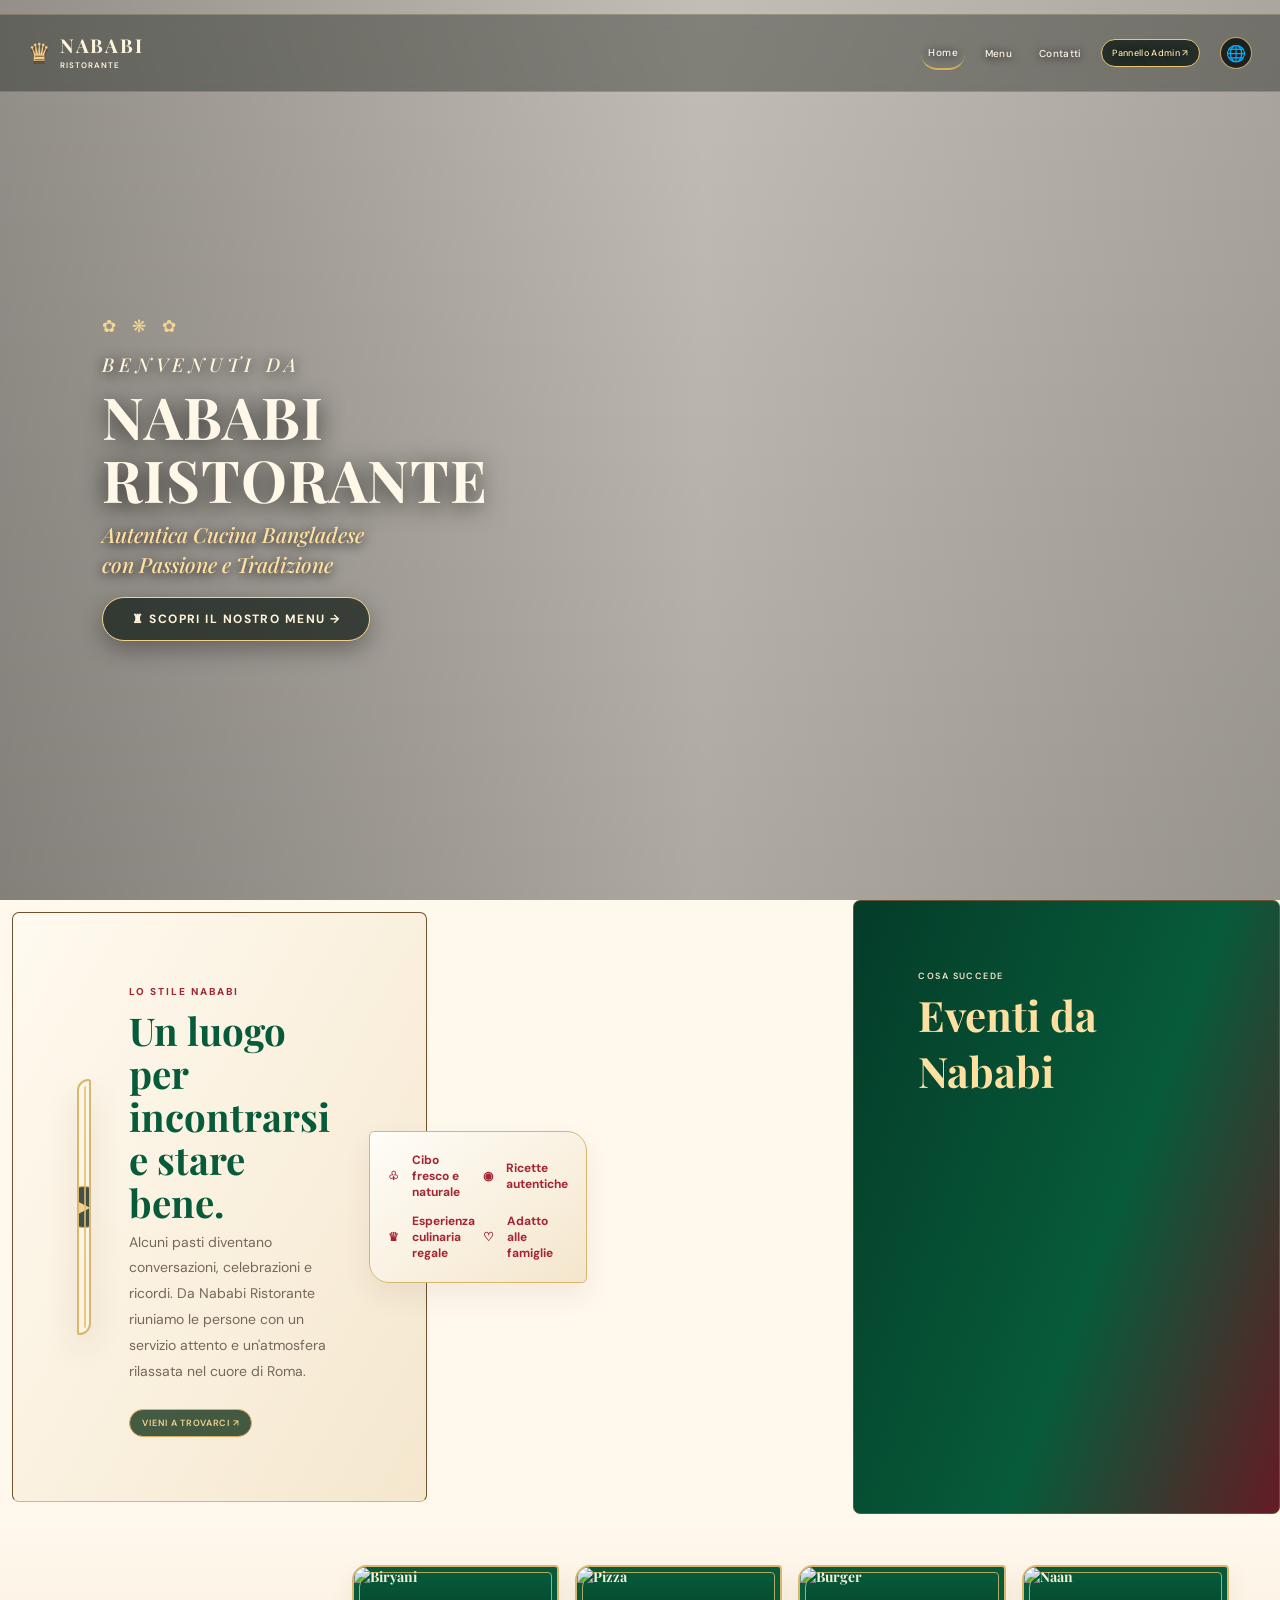
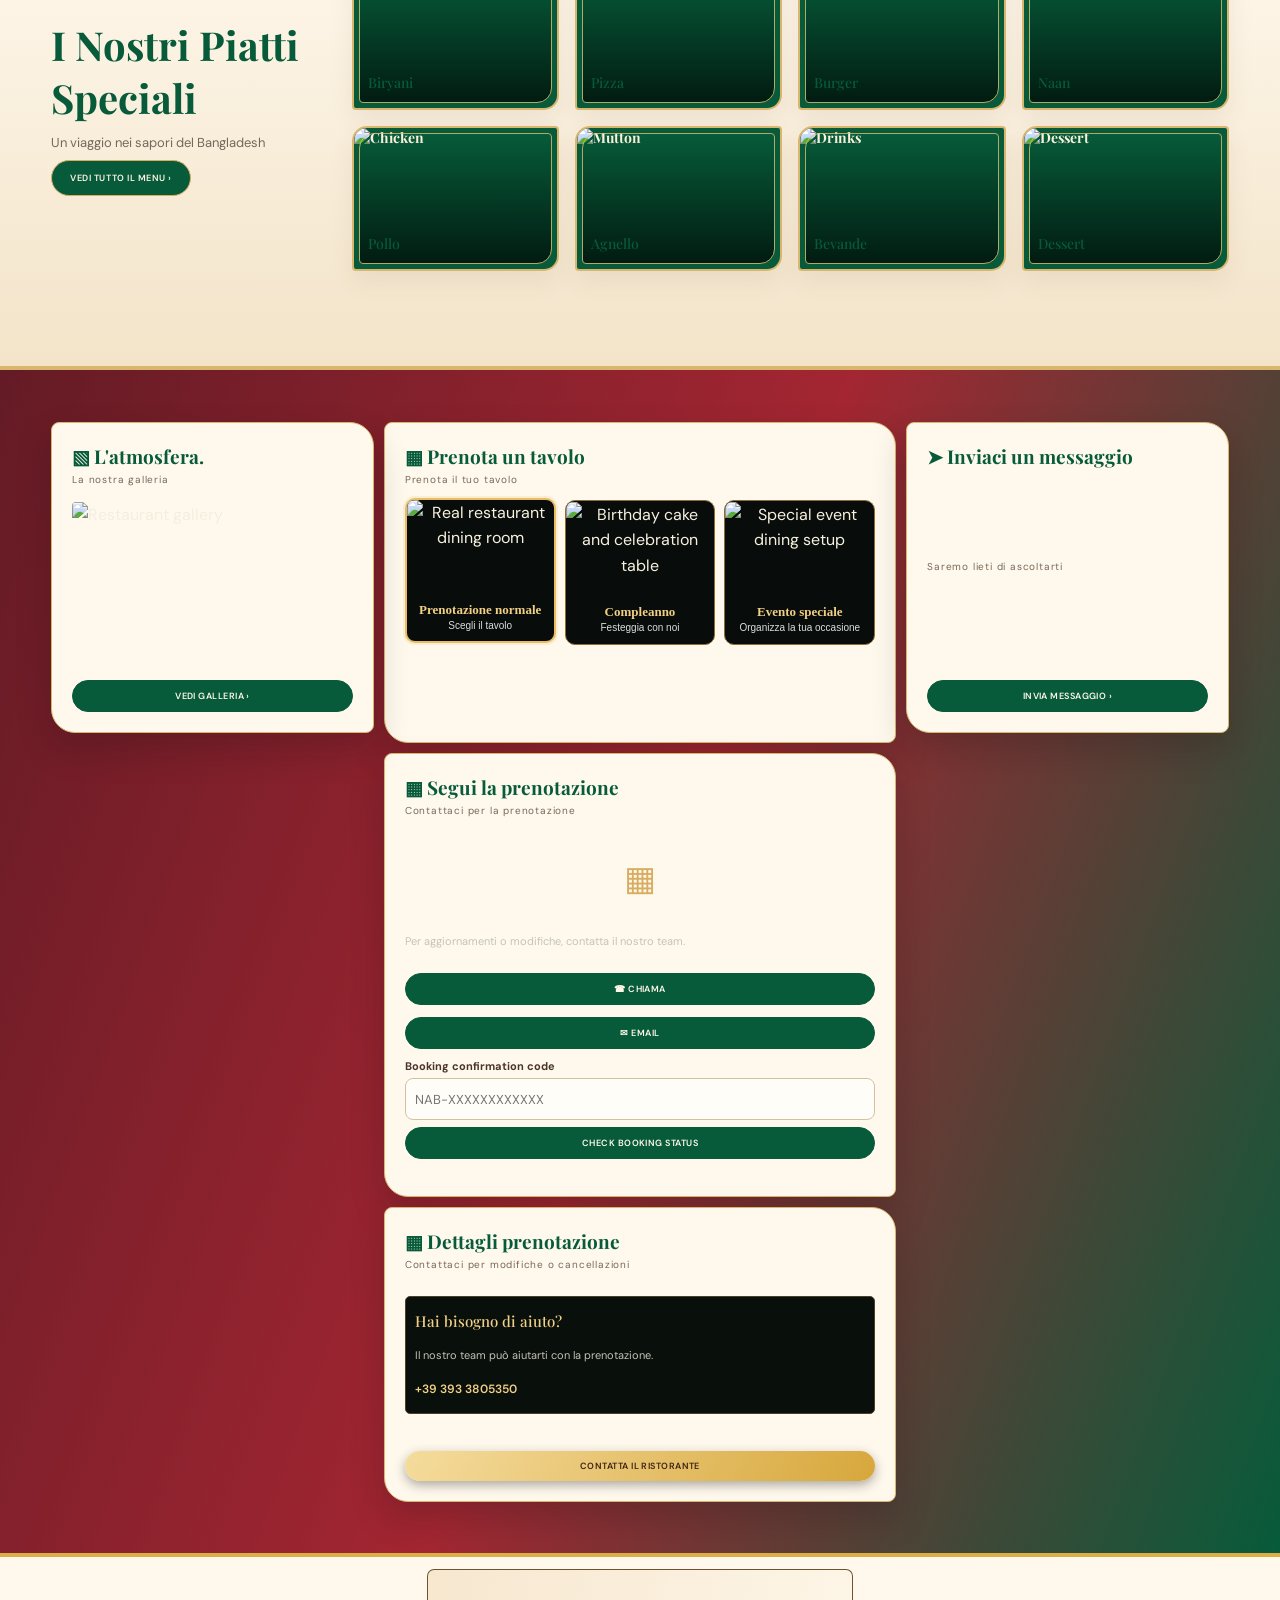
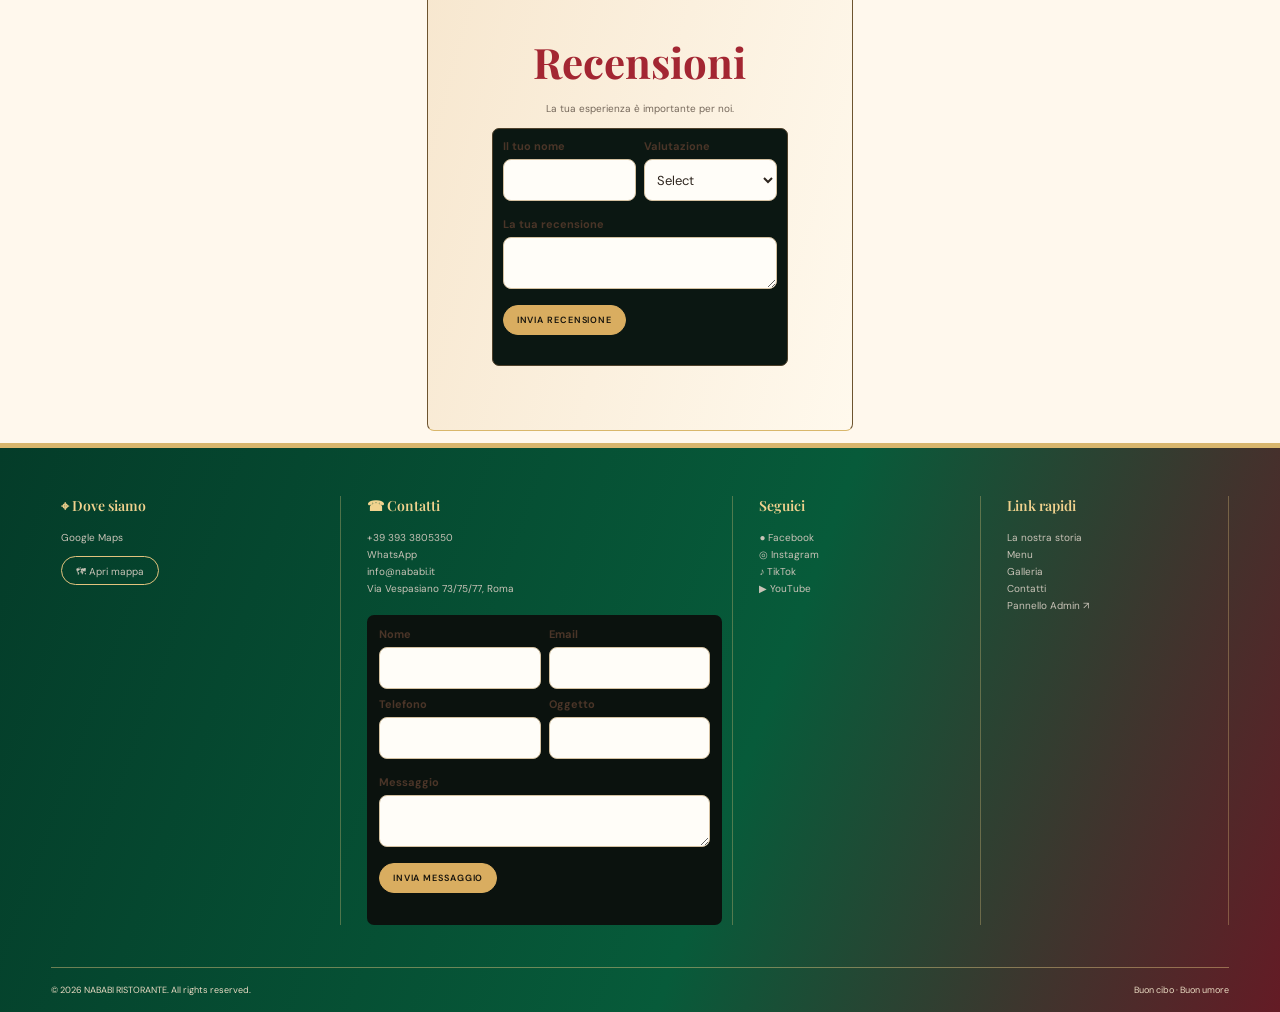
==== index.html @ 12e8ac37 "Show booking form only after occasion selection" ====
<!doctype html>
<html lang="en">
<head>
<meta charset="utf-8"><meta name="viewport" content="width=device-width,initial-scale=1">
<meta name="theme-color" content="#171916">
<meta name="description" content="Nababi Ristorante — contemporary dining and warm hospitality in the heart of Rome.">
<title>Nababi Ristorante | Contemporary Dining in Rome</title>
<link rel="preconnect" href="https://fonts.googleapis.com"><link rel="preconnect" href="https://fonts.gstatic.com" crossorigin>
<link href="https://fonts.googleapis.com/css2?family=DM+Sans:wght@400;500;600;700&family=Playfair+Display:wght@500;600;700&display=swap" rel="stylesheet">
<style>
:root{--green:#063b19;--green2:#052b13;--gold:#f4c542;--cream:#fff0d0;--ink:#102c16;--white:#fffaf0}
*{box-sizing:border-box}html{scroll-behavior:smooth}body{margin:0;background:var(--cream);color:var(--ink);font-family:Georgia,"Times New Roman",serif}a{color:inherit;text-decoration:none}img{display:block;width:100%;object-fit:cover}button{font:inherit}
.topline{min-height:46px;background:#03280e;color:#fff;display:flex;align-items:center;justify-content:space-between;padding:7px 4.5%;gap:18px;border-bottom:1px solid #d6ad36}.top-left,.top-right{display:flex;align-items:center;gap:24px;flex-wrap:wrap}.topline a{font-size:14px;font-weight:700}.topline .symbol{color:var(--gold);font-size:19px;margin-right:7px}.languages{display:flex;gap:7px}.languages button{border:1px solid #517047;border-radius:20px;background:#073a19;color:white;padding:5px 10px;font-weight:700;cursor:pointer}.languages button.active{background:var(--gold);color:#142a13;border-color:var(--gold)}
header{height:88px;background:#032b10;color:#fff;display:flex;align-items:center;justify-content:space-between;padding:0 5%;position:sticky;top:0;z-index:30;border-bottom:2px solid #cda52e;box-shadow:0 4px 14px #001b0a55}.brand{display:flex;align-items:center;gap:12px}.brand-mark{color:var(--gold);font-size:56px;line-height:1;text-shadow:0 2px 0 #8b6416}.brand-name strong{display:block;color:var(--gold);font-size:35px;line-height:.95;letter-spacing:.06em}.brand-name small{display:block;color:#fff;font-size:18px;letter-spacing:.16em;font-weight:bold;margin-top:5px}nav{display:flex;align-items:center;gap:30px}nav a{font-size:17px;font-weight:bold;color:#fff}nav a:hover{color:var(--gold)}.nav-cta{background:var(--gold);color:#17250e;padding:14px 22px;border-radius:28px}
.hero{min-height:520px;position:relative;overflow:hidden;display:grid;grid-template-columns:.86fr 1.14fr;align-items:center;gap:2%;padding:42px 6% 48px;color:white;background:linear-gradient(90deg,#032b12 0%,#063817 42%,#092d13 100%)}.hero:before{content:"";position:absolute;inset:0;background:radial-gradient(ellipse at 70% 48%,#4d6a1c55,transparent 50%),linear-gradient(90deg,#00250de8 0%,#00250d9c 43%,#00250d18 100%);z-index:1}.hero-copy{position:relative;z-index:3;max-width:590px}.hero-kicker{font-style:italic;font-size:clamp(28px,3vw,48px);color:#fff;text-shadow:0 2px 5px #000;margin:0 0 4px}.hero h1{font-size:clamp(58px,6.4vw,92px);line-height:.9;letter-spacing:.04em;color:var(--gold);margin:8px 0 12px;text-shadow:0 3px 3px #111}.hero h1 span{display:block;color:#fff;font-size:.57em;letter-spacing:.12em;margin-top:8px}.hero-copy p{font-size:clamp(17px,1.7vw,23px);font-style:italic;line-height:1.35;color:#fff;margin:14px 0 30px;text-shadow:0 2px 5px #000}.hero-actions{display:flex;gap:14px;flex-wrap:wrap}.btn{display:inline-flex;align-items:center;justify-content:center;padding:15px 23px;font-size:16px;font-weight:bold;border-radius:30px;transition:.2s}.btn-fill{background:var(--gold);color:#10220c}.btn-line{border:2px solid var(--gold);color:#fff;background:#001e0b88}.btn:hover{transform:translateY(-2px);filter:brightness(1.07)}.hero-visual{height:440px;position:relative;z-index:2;display:grid;grid-template-columns:1.2fr .8fr;grid-template-rows:1fr 1fr;gap:12px;transform:rotate(-1deg)}.hero-visual img{height:100%;border:3px solid #d9b347;border-radius:48% 48% 12px 12px;box-shadow:0 12px 28px #0009}.hero-visual img:first-child{grid-row:span 2;border-radius:48% 48% 12px 12px}.hero-visual img:nth-child(2),.hero-visual img:nth-child(3){border-radius:18px}.hero-note{position:absolute;right:5%;top:8%;z-index:4;font-style:italic;font-size:22px;transform:rotate(-8deg);text-shadow:0 2px 5px #000}
.features{background:#034019;color:#fff;display:grid;grid-template-columns:repeat(4,1fr);padding:18px 4%;border-top:4px solid var(--gold);border-bottom:4px solid var(--gold)}.feature{display:flex;align-items:center;justify-content:center;gap:14px;padding:8px 14px;border-right:2px solid var(--gold)}.feature:last-child{border:0}.feature-icon{font-size:42px;color:var(--gold)}.feature strong{display:block;font-size:17px}.feature em{display:block;font-size:15px;margin-top:3px}
.section{padding:46px 4.5% 55px;scroll-margin-top:100px}.section-head{text-align:center;margin:0 auto 25px}.section-head h2{font-size:clamp(34px,4vw,48px);margin:0;color:#063b19}.section-head p{font-size:19px;font-style:italic;margin:5px 0;color:#273d23}.special{background:linear-gradient(180deg,#fff0d0,#f8dfaa)}.special-grid{display:grid;grid-template-columns:repeat(5,1fr);gap:15px}.dish-card{position:relative;overflow:hidden;border-radius:16px;background:#073b18;color:#fff;box-shadow:0 7px 12px #523b1d55;border:2px solid #d8b34b;min-width:0}.dish-card img{height:170px;transition:transform .35s}.dish-card:hover img{transform:scale(1.05)}.dish-info{padding:9px 42px 10px 10px;text-align:center;position:relative}.dish-info h3{font-size:21px;margin:0 0 3px}.dish-info p{font-size:14px;font-style:italic;margin:0;color:#f9e7bd}.dish-arrow{position:absolute;right:10px;top:50%;transform:translateY(-50%);height:32px;width:32px;border-radius:50%;background:var(--gold);color:#0a3012;display:grid;place-items:center;font-size:21px;font-weight:bold}
.bottom-banner{background:linear-gradient(90deg,#032a10,#07501d,#032a10);color:var(--gold);padding:24px 5%;text-align:center;border-top:5px solid #d6ad36;position:relative;overflow:hidden}.bottom-banner:before,.bottom-banner:after{content:"✿";position:absolute;font-size:90px;color:#c7a13933;top:-12px}.bottom-banner:before{left:4%}.bottom-banner:after{right:4%}.bottom-banner h2{font-size:clamp(30px,4vw,48px);margin:0;letter-spacing:.07em}.bottom-banner p{color:white;font-size:21px;font-style:italic;margin:2px 0 0}
footer{background:#02240d;color:#eee5c9;padding:30px 5% 16px}.footer-grid{display:grid;grid-template-columns:1fr 1fr 1fr;gap:28px;padding-bottom:20px}.footer-grid h3{color:var(--gold);font-size:20px;margin:0 0 8px}.footer-grid p,.footer-grid a{font-size:15px;line-height:1.7}.copyright{border-top:1px solid #ffffff33;padding-top:12px;display:flex;justify-content:space-between;gap:12px;flex-wrap:wrap;font-size:12px;color:#d2c9a9}
@media(max-width:1000px){header{padding:0 3%}nav{gap:16px}nav a{font-size:15px}.brand-name strong{font-size:29px}.hero{padding-left:4%;padding-right:4%}.hero-visual{height:380px}.feature{gap:8px;padding:6px}.feature-icon{font-size:34px}.feature strong{font-size:14px}.feature em{font-size:12px}.dish-card img{height:145px}.dish-info h3{font-size:18px}}
@media(max-width:700px){.topline{padding:7px 12px;align-items:flex-start}.top-left{gap:5px;display:block}.topline a{font-size:11px}.top-right{gap:8px;justify-content:flex-end}.languages button{font-size:10px;padding:4px 7px}header{height:auto;min-height:76px;padding:10px 14px;flex-wrap:wrap}.brand-mark{font-size:42px}.brand-name strong{font-size:26px}.brand-name small{font-size:13px}nav{order:3;width:100%;overflow-x:auto;padding:9px 0 3px;gap:19px}nav a{font-size:13px;white-space:nowrap}.nav-cta{padding:9px 14px}.hero{grid-template-columns:1fr;padding:34px 20px 28px;gap:24px}.hero-copy{max-width:none}.hero-kicker{font-size:30px}.hero h1{font-size:64px}.hero-copy p{font-size:18px;margin-bottom:20px}.hero-visual{height:280px;margin:0 5px}.hero-note{font-size:17px;top:6%;right:4%}.btn{font-size:13px;padding:12px 17px}.features{grid-template-columns:1fr 1fr;padding:10px 8px}.feature{justify-content:flex-start;border-right:0;padding:10px 8px}.feature:nth-child(odd){border-right:1px solid var(--gold)}.feature-icon{font-size:30px}.feature strong{font-size:13px}.feature em{font-size:11px}.section{padding:36px 13px 42px}.section-head h2{font-size:33px}.section-head p{font-size:15px}.special-grid{grid-template-columns:repeat(2,minmax(0,1fr));gap:10px}.dish-card img{height:135px}.dish-info{padding:8px 34px 8px 6px}.dish-info h3{font-size:17px}.dish-info p{font-size:11px}.dish-arrow{right:6px;height:27px;width:27px;font-size:18px}.bottom-banner{padding:22px 10px}.bottom-banner:before,.bottom-banner:after{font-size:48px}.bottom-banner h2{font-size:27px}.bottom-banner p{font-size:15px}.footer-grid{grid-template-columns:1fr;gap:14px}.footer-grid h3{font-size:17px}.footer-grid p,.footer-grid a{font-size:13px}}

/* Reference-design refinement: green, gold and warm-cream homepage */
:root{--green:#063b19;--green2:#022b10;--gold:#f6c84d;--cream:#fff0d0;--ink:#10351b}
body{background:var(--cream);font-family:"Playfair Display",Georgia,serif}
.topline{background:#021f0b;border-bottom:1px solid #c99d31;padding-left:4.5%;padding-right:4.5%}
.topline a{font-family:"Playfair Display",Georgia,serif;font-size:14px}
header{background:linear-gradient(90deg,#02280e,#064018 50%,#02280e);border-bottom:2px solid #d6ad36;min-height:88px}
.brand{gap:14px}.brand-mark{font-size:62px;color:#f6c84d;text-shadow:0 2px 0 #916619,0 0 16px #dba82c55}
.brand-name strong{font-family:"Playfair Display",Georgia,serif;font-size:clamp(27px,2.5vw,37px);letter-spacing:.075em;color:#ffd967}
.brand-name small{font-family:"Playfair Display",Georgia,serif;letter-spacing:.2em;font-size:16px}
nav{gap:clamp(13px,2vw,30px)}nav a{font-family:"Playfair Display",Georgia,serif;font-size:16px}
nav a:first-child:not(.nav-cta){background:linear-gradient(135deg,#ffe17a,#e8ad24);color:#14230d;padding:11px 24px;border-radius:28px}
.nav-cta{background:linear-gradient(135deg,#ffe17a,#e8ad24);box-shadow:0 3px 12px #0005}
.hero{min-height:520px;padding:40px 6% 44px;grid-template-columns:.92fr 1.08fr;background:radial-gradient(ellipse at 75% 42%,#37631e 0%,transparent 43%),radial-gradient(ellipse at 12% 20%,#1c5a22 0%,transparent 46%),linear-gradient(110deg,#01270c,#07501b 55%,#032b10);border-bottom:4px solid #d9ae3d}
.hero:before{background:radial-gradient(circle at 8% 18%,#e8c34b20 0 2px,transparent 3px),radial-gradient(circle at 90% 75%,#e8c34b18 0 2px,transparent 3px),linear-gradient(90deg,#00230bdc 0%,#00230b88 40%,#00230b08 100%);background-size:34px 34px,42px 42px,auto}
.hero:after{content:"❀";position:absolute;left:-18px;top:-45px;color:#f0c44b20;font-size:210px;line-height:1;pointer-events:none;z-index:0}
.hero-copy{max-width:620px}
.hero-kicker{font-family:"Playfair Display",Georgia,serif;font-style:italic;font-size:clamp(34px,3.4vw,53px);color:#fff;text-shadow:0 2px 7px #000}
.hero h1{font-family:"Playfair Display",Georgia,serif;font-size:clamp(62px,6.5vw,96px);letter-spacing:.055em;color:#ffd24f;text-shadow:0 4px 4px #111,0 0 20px #0005}
.hero h1 span{font-size:.55em;letter-spacing:.17em;color:#fff}
.hero-copy p{font-family:"Playfair Display",Georgia,serif;font-size:clamp(18px,1.8vw,25px);font-weight:600}
.hero-actions{gap:16px}.btn{font-family:"Playfair Display",Georgia,serif;border-radius:30px}
.btn-fill{background:linear-gradient(135deg,#ffe17b,#eeb52c);box-shadow:0 4px 12px #0005}
.btn-line{border-color:#f5c64a;background:#05260ebd}
.hero-visual{height:450px;gap:14px;transform:rotate(-.6deg)}
.hero-visual img{border:3px solid #e5bd50;box-shadow:0 14px 30px #000a}
.hero-visual img:first-child{border-radius:48% 48% 12px 12px}
.hero-note{font-family:"Playfair Display",Georgia,serif;color:#fff1c2;font-size:clamp(18px,1.7vw,25px);font-weight:700}
.features{min-height:88px;background:linear-gradient(90deg,#02300f,#07501d,#02300f);border-top:0;border-bottom:4px solid #d9ae3d;padding:12px 4%}
.feature{border-right:2px solid #d6ad36}.feature-icon{color:#ffd45b;font-size:43px}
.feature strong{font-family:"Playfair Display",Georgia,serif;font-size:17px;color:#fff4d4}
.feature em{font-family:"Playfair Display",Georgia,serif;font-size:14px;color:#fff}
.special{background:linear-gradient(180deg,#fff3d9,#f7dfad);padding-top:28px}
.section-head{margin-bottom:24px}.section-head h2{font-family:"Playfair Display",Georgia,serif;font-size:clamp(34px,3.8vw,48px);font-weight:700;color:#063b19}
.section-head p{font-family:"Playfair Display",Georgia,serif;font-style:italic;font-size:18px}
.special-grid{gap:15px}
.dish-card{border:2px solid #d6ad36;border-radius:14px;background:#043414;box-shadow:0 7px 14px #4c361f55}
.dish-card img{height:170px}
.dish-info{background:linear-gradient(180deg,#07501d,#022b10);padding:9px 40px 11px 8px}
.dish-info h3{font-family:"Playfair Display",Georgia,serif;font-size:20px;color:#fff}
.dish-info p{font-family:"Playfair Display",Georgia,serif;color:#f8e7c4;font-size:13px}
.dish-arrow{background:#ffd24f;color:#103015}
.bottom-banner{background:radial-gradient(ellipse at center,#0b5a21,#02280d 75%);border-top:5px solid #d6ad36;border-bottom:5px solid #d6ad36;padding:25px 5%}
.bottom-banner h2{font-family:"Playfair Display",Georgia,serif;color:#ffd45b;text-shadow:0 2px 3px #000}
.bottom-banner p{font-family:"Playfair Display",Georgia,serif}
.visit{font-family:"Playfair Display",Georgia,serif!important}
footer{background:#02240d;border-top:2px solid #d6ad36}
.footer-grid h3{font-family:"Playfair Display",Georgia,serif}
@media(max-width:1000px){
 .hero{grid-template-columns:.9fr 1.1fr;padding-left:4%;padding-right:4%}
 .hero-visual{height:390px}
}
@media(max-width:700px){
 .topline{gap:6px}.top-left{display:flex;flex-direction:column;align-items:flex-start}.top-right{flex-direction:column;align-items:flex-end}.topline a{font-size:10px}
 header{background:#032b10}
 .brand-mark{font-size:43px}.brand-name strong{font-size:25px}.brand-name small{font-size:12px}
 nav{gap:16px}
 nav a:first-child:not(.nav-cta){padding:8px 14px}
 .hero{min-height:0;grid-template-columns:1fr;padding:32px 17px 26px;gap:20px}
 .hero:after{font-size:130px;top:-25px}
 .hero-kicker{font-size:31px}.hero h1{font-size:clamp(57px,14vw,72px)}
 .hero-copy p{font-size:18px}
 .hero-visual{height:270px;margin:0 3px;gap:8px}
 .hero-note{font-size:16px;right:3%;top:5%}
 .features{padding:9px 7px}
 .feature{border-right:0;padding:9px 7px;gap:8px}
 .feature:nth-child(odd){border-right:1px solid #d6ad36}
 .feature-icon{font-size:29px}.feature strong{font-size:12px}.feature em{font-size:10px}
 .special{padding-top:30px}
 .special-grid{grid-template-columns:repeat(2,minmax(0,1fr));gap:10px}
 .dish-card img{height:132px}
 .dish-info h3{font-size:16px}.dish-info p{font-size:11px}
 .bottom-banner h2{font-size:25px}
}


/* Responsive public-homepage refinement */
:root{--gold:#f5c84c;--green:#063b19;--cream:#fff0d0}
html{scroll-padding-top:112px}
header{backdrop-filter:saturate(1.1);-webkit-backdrop-filter:saturate(1.1)}
.brand-mark{filter:drop-shadow(0 2px 5px #d9aa3a55)}
nav a{transition:color .2s ease,background .2s ease,transform .2s ease}
nav a:hover{transform:translateY(-1px)}
.hero{isolation:isolate}
.hero-copy{max-width:610px}
.hero-visual{min-width:0}
.hero-visual img{min-width:0;object-position:center}
.features{position:relative}
.feature{min-width:0}
.special-grid{align-items:stretch}
.dish-card{display:flex;flex-direction:column}
.dish-card img{flex:1 0 auto;min-height:150px}
.dish-info{min-height:67px}
.dish-info h3{line-height:1.2}
.bottom-banner{isolation:isolate}
.visit,#contact{scroll-margin-top:105px}
@media(min-width:1200px){
 .hero{padding-left:max(6%,calc((100vw - 1380px)/2));padding-right:max(6%,calc((100vw - 1380px)/2))}
 .section{padding-left:max(4.5%,calc((100vw - 1450px)/2));padding-right:max(4.5%,calc((100vw - 1450px)/2))}
}
@media(max-width:700px){
 html{scroll-padding-top:145px}
 nav{scrollbar-width:none}
 nav::-webkit-scrollbar{display:none}
 .hero-visual{width:100%;min-width:0}
 .hero-visual img{min-width:0}
 .features{row-gap:2px}
 .feature{min-width:0}
 .dish-card img{min-height:125px}
 .visit{padding:28px 16px!important}
}
@media(prefers-reduced-motion:reduce){
 html{scroll-behavior:auto}
 *,*::before,*::after{transition-duration:.01ms!important;animation-duration:.01ms!important;animation-iteration-count:1!important}
}


/* Admin-managed single homepage hero background */
.hero{grid-template-columns:1fr;background-image:linear-gradient(90deg,rgba(0,28,9,.88) 0%,rgba(0,38,12,.66) 48%,rgba(0,25,8,.32) 100%),var(--homepage-background-image,none),radial-gradient(ellipse at 75% 42%,#37631e 0%,transparent 43%),linear-gradient(110deg,#01270c,#07501b 55%,#032b10);background-size:cover,cover,cover,cover;background-position:center,center,center,center;background-repeat:no-repeat}
.hero-copy{max-width:760px}
@media(max-width:700px){.hero{grid-template-columns:1fr;min-height:440px;background-position:center,center,center,center}.hero-copy{max-width:100%}}


/* Reference homepage: black, gold and compact restaurant layout */
body{background:#030708!important;color:#f8f1df!important;font-family:Georgia,"Times New Roman",serif}
.topline{background:#030708;border-bottom:1px solid #8e6d31;padding:6px 4%;min-height:34px}.topline a{font-size:12px;font-weight:500}
.site-main-header{height:auto;min-height:58px;padding:7px 4%;background:#030708;border-bottom:1px solid #8e6d31;box-shadow:none}
.site-main-header .brand-mark{font-size:43px}.site-main-header .brand-name strong{font-size:27px;color:#e9bd62}.site-main-header .brand-name small{font-size:12px;letter-spacing:.24em}
.site-main-header nav{gap:clamp(9px,1.5vw,22px)}.site-main-header nav a{font:12px Georgia,serif;white-space:nowrap;color:#f5eddd}
.site-main-header nav .nav-admin,.site-main-header nav .nav-login{border:1px solid #b58a3c;border-radius:22px;padding:7px 10px}
.reference-hero{min-height:355px;padding:34px 4% 56px;display:grid;grid-template-columns:1fr 1.05fr;gap:0;align-items:center;background-image:linear-gradient(90deg,#030506e8 0%,#030506c9 38%,#03050625 100%),var(--homepage-background-image,url('https://images.unsplash.com/photo-1563379091339-03246963d51a?auto=format&fit=crop&w=1800&q=90'));background-size:cover;background-position:center;border-bottom:1px solid #a27b38}
.reference-hero:before{display:none}.reference-hero .hero-copy{grid-column:1;grid-row:1;max-width:450px;margin-left:24%;text-align:center;z-index:3}
.reference-hero .hero-kicker{font:italic 15px Georgia,serif;color:#f4d18a}.reference-hero h1{font:700 clamp(30px,4vw,47px) Georgia,serif;line-height:1.05;letter-spacing:.02em;color:#edc36f;margin:12px 0}
.reference-hero .hero-script{font:italic 19px Georgia,serif;margin:0 0 10px;color:#fff}.reference-hero .hero-description{font:13px/1.5 Georgia,serif;margin:8px auto 14px;max-width:310px;color:#eee}
.hero-ornament{color:#d8ae60;font-size:12px;margin:9px 0}.reference-hero .btn{font:13px Georgia,serif;padding:8px 22px;background:#070909;color:#f3cd78;border:1px solid #d5a94f;box-shadow:none}
.hero-food{grid-column:2;grid-row:1;z-index:2;align-self:stretch;display:flex;align-items:center;justify-content:center;min-width:0}.hero-food img{width:min(100%,520px);height:290px;object-fit:cover;border-radius:48% 48% 8px 8px;mix-blend-mode:screen;mask-image:radial-gradient(ellipse,#000 55%,transparent 78%);filter:drop-shadow(0 12px 20px #000)}
.breaking-news{position:absolute;z-index:5;left:2%;top:16px;width:218px;padding:8px;border:1px solid #8f784d;border-radius:9px;background:#03080df0;box-shadow:0 4px 18px #0009}.breaking-news b{display:inline-block;padding:4px 10px;background:#b51e2c;color:white;font:bold 12px Arial;border-radius:5px;margin-bottom:7px}.breaking-news a{height:91px;display:block;border:1px solid #a77d36;border-radius:5px;overflow:hidden}.breaking-news img{height:100%;object-fit:cover}.breaking-news strong{display:block;font-size:12px;margin:7px 0 3px}.breaking-news small{font-size:10px;color:#ddd}
.hero-contact{position:absolute;z-index:4;left:4%;bottom:18px;display:grid;gap:7px;font-size:12px}.hero-contact a{color:#fff}
.reference-features{padding:12px 4%;min-height:78px;background:#030708;border:0;border-bottom:1px solid #8e6d31}.reference-features .feature{gap:10px;justify-content:center;border-right:1px solid #9c7838;padding:3px 10px}.reference-features .feature-icon{width:42px;height:42px;border:1px solid #d6ac58;border-radius:50%;display:grid;place-items:center;font-size:24px;color:#eac16d}.reference-features .feature strong{font:bold 14px Georgia,serif;color:white}.reference-features .feature em{font:11px Georgia,serif;color:#d6d9df}
.about-section{display:grid;grid-template-columns:1.15fr 1.2fr .85fr;align-items:center;gap:4%;padding:26px 4%;background:#030708;border-bottom:1px solid #8e6d31}.about-video{position:relative;height:170px;border:1px solid #d1a24a;border-radius:8px;padding:4px;overflow:hidden}.about-video img{height:100%;border-radius:5px}.about-video span{position:absolute;left:50%;top:50%;transform:translate(-50%,-50%);width:44px;height:44px;border:2px solid white;border-radius:50%;display:grid;place-items:center;background:#0009}
.about-copy small{font:11px Arial;color:#dcb45f;letter-spacing:1px}.about-copy h2{font:700 25px Georgia,serif;color:#eec777;margin:4px 0}.about-copy p{font:13px/1.5 Georgia,serif;color:#e4e6e9;margin:6px 0 12px}.about-copy .btn{padding:7px 18px;font-size:12px}
.about-points{border:1px solid #a47c3b;border-radius:8px;padding:15px 20px;box-shadow:inset 0 0 0 4px #10110e}.about-points p{font:13px Georgia,serif;color:#edc36f;margin:9px 0;display:flex;gap:13px;align-items:center}
.menu-section{padding:12px 4% 20px;background:#030708;border-bottom:1px solid #8e6d31}.menu-heading{display:flex;justify-content:space-between;align-items:center;margin-bottom:12px}.menu-heading h2{font:700 24px Georgia,serif;color:#eac16d;margin:0}.menu-heading p{font:12px Arial;color:#d9e0e7;margin:2px 0}.menu-heading .btn{padding:7px 16px;font-size:12px}
.category-grid{display:grid;grid-template-columns:repeat(8,minmax(0,1fr));gap:9px}.category-card{min-width:0;border:1px solid #b48a42;border-radius:8px;padding:4px;background:#05090b;text-align:center;color:#f5f0e5;font:12px Georgia,serif;overflow:hidden}.category-card img{height:78px;object-fit:cover;border-radius:5px}.category-card span{display:block;padding:5px 2px 3px}
.booking-section{display:grid;grid-template-columns:1.3fr .85fr 1fr .65fr;gap:12px;padding:14px 4%;background:#030708;border-bottom:1px solid #8e6d31}.booking-card{min-width:0;padding:12px;border:1px solid #8e6d31;border-radius:9px;background:linear-gradient(145deg,#080e12,#030608)}.booking-card h3{font:700 15px Georgia,serif;color:#f0ca77;margin:0 0 2px}.booking-card>small{display:block;color:#c9d0d7;font:10px Arial;margin-bottom:12px}
.booking-fields{display:grid;grid-template-columns:1fr 1fr;gap:8px}.booking-card label{display:grid;gap:4px;color:#e6e7e8;font:10px Arial;min-width:0}.booking-card input,.booking-card select,.booking-card textarea{width:100%;min-width:0;border:1px solid #53606c;border-radius:5px;background:#101a24;color:#f4f2ed;padding:8px;font:10px Arial}.booking-card input,.booking-card select{height:31px}.booking-card textarea{height:42px;resize:vertical}.full-field{margin:8px 0}.booking-form-card .btn{width:100%;border-radius:5px;padding:9px;font-size:11px;margin-top:4px}.booking-note{font:10px Arial;color:#f1cc78;min-height:12px;margin:5px 0 0}
.booking-track-card{text-align:left}.track-icon{height:82px;display:grid;place-items:center;color:#efc46b;font-size:46px}.booking-track-card p{font:11px/1.5 Arial;color:#d6dbe0}.booking-track-card .btn{display:inline-flex;width:calc(50% - 4px);padding:8px 3px;font-size:10px;border-radius:5px;margin:4px 2px 0 0}
.details-placeholder{padding:12px 9px;margin:12px 0;background:#050a0d;border:1px solid #25313a;border-radius:6px}.details-placeholder strong{font:12px Georgia;color:#f1ca75}.details-placeholder p,.details-placeholder a{font:10px/1.5 Arial;color:#dfe2e4}.booking-details-card>.btn{width:100%;padding:8px 4px;font-size:10px;border-radius:5px}
.booking-side{display:grid;grid-template-rows:1fr 1fr;gap:12px;min-width:0}.gallery-card img{height:82px;border-radius:5px;margin:6px 0}.gallery-card .btn,.report-card .btn{width:100%;padding:8px 4px;font-size:10px;border-radius:5px}.report-card{display:flex;flex-direction:column;justify-content:space-between}
.reviews-strip{padding:20px 4%;text-align:center;background:#060b0d;border-bottom:1px solid #8e6d31}.reviews-strip h2{font:22px Georgia;color:#eac16d;margin:0}.reviews-strip p{font:12px Arial;color:#ddd}.reviews-strip .btn{font-size:11px;padding:7px 16px}
.reference-footer{padding:20px 4% 10px;background:#030708}.reference-footer .footer-grid{grid-template-columns:repeat(4,1fr);gap:20px;padding-bottom:12px}.reference-footer .footer-grid>div{border-right:1px solid #584526;padding:0 15px}.reference-footer .footer-grid>div:last-child{border:0}.reference-footer h3{font:700 14px Georgia;color:#f1ca75;margin:0 0 7px}.reference-footer p,.reference-footer a{font:11px/1.65 Georgia;color:#e2e3e4}.reference-footer .footer-link{display:inline-block;border:1px solid #b18a43;border-radius:6px;padding:6px 14px}.reference-footer .copyright{font:10px Georgia;border-color:#8e6d31;padding-top:9px}
@media(max-width:900px){.site-main-header nav{gap:8px}.site-main-header nav a{font-size:10px}.reference-hero .hero-copy{margin-left:18%}.breaking-news{width:185px}.booking-section{grid-template-columns:1fr 1fr}.booking-side{grid-template-columns:1fr 1fr;grid-template-rows:auto}.category-grid{grid-template-columns:repeat(4,minmax(0,1fr))}.category-card img{height:90px}}
@media(max-width:620px){.topline{padding:5px 10px}.topline .top-left a:first-child{display:none}.topline a{font-size:10px}.site-main-header{padding:8px 12px;flex-wrap:wrap}.site-main-header .brand-mark{font-size:35px}.site-main-header .brand-name strong{font-size:22px}.site-main-header .brand-name small{font-size:10px}.site-main-header nav{order:3;width:100%;overflow-x:auto;padding:7px 0 3px;gap:14px}.site-main-header nav a{font-size:11px}.reference-hero{min-height:490px;grid-template-columns:1fr;padding:100px 16px 62px;background-position:center}.reference-hero .hero-copy{grid-column:1;grid-row:1;margin:0 auto;max-width:100%;text-align:center}.reference-hero h1{font-size:34px}.reference-hero .hero-script{font-size:17px}.hero-food{grid-column:1;grid-row:2;height:170px}.hero-food img{height:175px;width:100%;max-width:380px}.breaking-news{left:12px;top:10px;width:156px;padding:6px}.breaking-news a{height:58px}.breaking-news strong{font-size:9px}.breaking-news small{font-size:8px}.hero-contact{left:14px;bottom:10px;font-size:9px;gap:3px}.reference-features{grid-template-columns:1fr 1fr;padding:8px}.reference-features .feature{justify-content:flex-start;border-right:0;padding:6px}.reference-features .feature:nth-child(odd){border-right:1px solid #9c7838}.reference-features .feature-icon{width:32px;height:32px;font-size:18px}.reference-features .feature strong{font-size:11px}.reference-features .feature em{font-size:9px}.about-section{grid-template-columns:1fr 1fr;gap:12px;padding:18px 12px}.about-video{height:130px}.about-copy{grid-column:1/-1;grid-row:2}.about-copy h2{font-size:22px}.about-copy p{font-size:12px}.about-points{padding:10px}.about-points p{font-size:10px;margin:8px 0;gap:6px}.menu-section{padding:12px}.menu-heading h2{font-size:21px}.menu-heading p{font-size:10px}.menu-heading .btn{font-size:9px;padding:6px 9px}.category-grid{grid-template-columns:repeat(4,minmax(0,1fr));gap:6px}.category-card{font-size:10px;padding:3px}.category-card img{height:72px}.booking-section{grid-template-columns:1fr 1fr;padding:10px;gap:8px}.booking-card{padding:8px}.booking-card h3{font-size:12px}.booking-card>small{font-size:8px;margin-bottom:8px}.booking-fields{gap:6px}.booking-card label{font-size:9px}.booking-card input,.booking-card select{height:29px;padding:5px;font-size:9px}.booking-card textarea{font-size:9px}.booking-track-card .btn{font-size:8px}.track-icon{height:56px}.booking-track-card p{font-size:9px}.details-placeholder{padding:8px 6px}.details-placeholder strong{font-size:10px}.details-placeholder p,.details-placeholder a{font-size:9px}.booking-side{grid-template-columns:1fr;grid-template-rows:auto auto;gap:8px}.gallery-card img{height:65px}.report-card{min-height:110px}.reference-footer{padding:16px 10px 8px}.reference-footer .footer-grid{grid-template-columns:1fr 1fr;gap:10px}.reference-footer .footer-grid>div{padding:0 7px;border-right:0;border-bottom:1px solid #584526;padding-bottom:8px}.reference-footer h3{font-size:11px}.reference-footer p,.reference-footer a{font-size:9px}.reference-footer .copyright{font-size:8px}}
.public-mini-form{display:grid;grid-template-columns:repeat(2,minmax(0,1fr));gap:10px;margin-top:14px;text-align:left}.public-mini-form label{display:grid;gap:5px;color:#f1dfbd;font:12px Arial,sans-serif;min-width:0}.public-mini-form input,.public-mini-form select,.public-mini-form textarea{width:100%;min-width:0;padding:10px;border:1px solid #8e6d31;border-radius:6px;background:#101a24;color:#fff;font:13px Arial,sans-serif}.public-mini-form textarea{min-height:76px;resize:vertical}.public-mini-form .full-field{grid-column:1/-1}.public-mini-form button{justify-self:start;cursor:pointer}.public-mini-form button:disabled{opacity:.55;cursor:wait}.public-honeypot{position:absolute!important;left:-10000px!important;width:1px!important;height:1px!important;overflow:hidden!important}.public-mini-form .booking-note{grid-column:1/-1;margin:0;font-size:12px;color:#f4d18a}.reviews-strip .public-mini-form{max-width:650px;margin:18px auto 0}.reference-footer .public-mini-form{margin-top:12px}.reference-footer .public-mini-form label{font-size:11px}@media(max-width:600px){.public-mini-form{grid-template-columns:1fr}.public-mini-form .full-field{grid-column:auto}}.live-menu-items{display:grid;grid-template-columns:repeat(auto-fit,minmax(220px,1fr));gap:14px;margin-top:20px}.live-dish-card{overflow:hidden;border:1px solid #8e6d31;border-radius:9px;background:#0b1110;color:#f7ecd6}.live-dish-card img{width:100%;height:150px;object-fit:cover}.live-dish-card .live-dish-copy{padding:12px}.live-dish-card h3{margin:0 0 5px;color:#edc36f;font-size:17px}.live-dish-card p{font:13px/1.5 Arial,sans-serif;color:#ddd;margin:5px 0}.live-dish-price{font-weight:bold;color:#f5cf78!important}.public-offers-section,.public-events-section{padding:30px 4%;background:#080d0c;color:#f8f1df;border-top:1px solid #8e6d31}.public-offer-card{max-width:640px;margin:auto;text-align:center;padding:24px;border:1px solid #b58a3c;border-radius:12px;background:linear-gradient(145deg,#151712,#050807)}.offer-eyebrow{color:#e9bd62;letter-spacing:.16em;text-transform:uppercase;font:11px Arial,sans-serif}.offer-discount{display:block;font-size:clamp(35px,7vw,60px);color:#f5c84c}.public-offer-card p{color:#e5d9c4;font:14px/1.5 Arial,sans-serif}.public-offer-card button{cursor:pointer}.public-events-grid{display:grid;grid-template-columns:repeat(auto-fit,minmax(230px,1fr));gap:14px;max-width:1200px;margin:auto}.public-event-card{border:1px solid #8e6d31;border-radius:10px;overflow:hidden;background:#101412}.public-event-card img{width:100%;height:170px;object-fit:cover}.public-event-card div{padding:13px}.public-event-card h3{color:#edc36f;margin:0 0 7px}.public-event-card p{font:13px/1.55 Arial,sans-serif;color:#ddd}.public-event-date{color:#e9bd62!important}@media(max-width:600px){.live-menu-items{grid-template-columns:repeat(2,minmax(0,1fr));gap:8px}.live-dish-card img{height:115px}.live-dish-card .live-dish-copy{padding:8px}.live-dish-card h3{font-size:14px}}
/* Full-screen Breaking News video and image viewer */
.breaking-news{width:clamp(190px,22vw,270px);padding:9px}
.breaking-news a{height:clamp(110px,13vw,165px);display:flex;align-items:center;justify-content:center;background:#000;cursor:zoom-in}
.breaking-news .breaking-news-media,.breaking-news a img{display:block;width:100%;height:100%;max-height:none;object-fit:contain;background:#000}
.breaking-news-viewer{display:none;position:fixed;inset:0;z-index:99999;background:rgba(0,0,0,.96);align-items:center;justify-content:center;padding:clamp(10px,3vw,34px)}
.breaking-news-viewer.open{display:flex}
body.breaking-news-viewer-open{overflow:hidden}
.breaking-news-viewer-panel{position:relative;width:min(100%,1400px);height:min(92dvh,900px);display:flex;align-items:center;justify-content:center;background:#000;border:1px solid #a77d36;border-radius:12px;overflow:hidden}
.breaking-news-viewer-content{width:100%;height:100%;display:flex;align-items:center;justify-content:center}
.breaking-news-viewer-content video,.breaking-news-viewer-content img{display:block;width:100%;height:100%;max-width:100%;max-height:100%;object-fit:contain;background:#000}
.breaking-news-close,.breaking-news-fullscreen{position:absolute;z-index:2;top:12px;border:1px solid #e6c16b;border-radius:999px;background:rgba(0,0,0,.8);color:#fff;cursor:pointer}
.breaking-news-close{right:12px;width:44px;height:44px;font:32px/1 Arial}
.breaking-news-fullscreen{right:66px;padding:11px 14px;font:13px Arial}
.breaking-news-viewer-panel:fullscreen{width:100vw;height:100vh;max-width:none;border:0;border-radius:0}
@media(max-width:620px){.breaking-news{left:10px;top:8px;width:min(44vw,190px);padding:6px}.breaking-news a{height:clamp(80px,23vw,125px)}.breaking-news strong{font-size:10px}.breaking-news-viewer{padding:0}.breaking-news-viewer-panel{width:100%;height:100dvh;border:0;border-radius:0}.breaking-news-viewer-content video,.breaking-news-viewer-content img{object-fit:contain}.breaking-news-fullscreen{right:62px;top:10px;padding:10px;font-size:11px}}


/* Premium occasion booking cards and responsive table selector */
.booking-occasion-grid{display:grid;grid-template-columns:repeat(3,minmax(0,1fr));gap:9px;margin:14px 0}
.booking-occasion{min-width:0;padding:0 0 10px;overflow:hidden;border:1px solid #8e6d31;border-radius:10px;background:#080d0b;color:#f8f1df;cursor:pointer;text-align:center;transition:border-color .2s,transform .2s,box-shadow .2s}
.booking-occasion img{width:100%;height:94px;object-fit:cover;display:block}
.booking-occasion span{display:block;padding:8px 3px 2px;font:600 13px Georgia,serif;color:#f1cf83}
.booking-occasion small{display:block;font:10px Arial,sans-serif;color:#ddd;padding:0 3px}
.booking-occasion.is-active{border:2px solid #e7bd63;box-shadow:0 0 0 2px #e7bd6333;transform:translateY(-2px)}
.booking-occasion:focus-visible{outline:2px solid #f4cf7b;outline-offset:2px}
#bookingTableField.is-hidden{display:none}
.booking-form-card form[hidden]{display:none!important}
@media(max-width:620px){.booking-occasion-grid{gap:6px}.booking-occasion img{height:76px}.booking-occasion span{font-size:11px}.booking-occasion small{font-size:9px}}
</style>
<link rel="stylesheet" href="assets/css/homepage-premium-refresh.css">
<link rel="stylesheet" href="assets/css/nababi-tri-culture-premium.css">
<link rel="stylesheet" href="assets/css/homepage-minimal-hero.css?v=20261122-2">
<script src="https://cdn.jsdelivr.net/npm/@supabase/supabase-js@2"></script>
<script src="assets/js/config.js"></script>
</head>
<body>
<div class="topline"><div class="top-left"><a href="https://maps.google.com/?q=Via+Vespasiano+73+Roma">⌖ Via Vespasiano 73/75/77, Roma</a><a href="tel:+393933805350">☎ +39 393 3805350</a></div><div class="top-right"><a href="mailto:info@nababi.it">✉ info@nababi.it</a></div></div>
<header class="site-main-header"><a class="brand" href="#home"><span class="brand-mark">♛</span><span class="brand-name"><strong>NABABI</strong><small>RISTORANTE</small></span></a><nav><a href="#home" data-t="navHome">Home</a><a href="#about" data-t="navStory">About</a><a href="#menu" data-t="navMenu">Menu</a><a href="#gallery" data-t="navGallery">Gallery</a><a href="#booking" data-t="navBook">Booking</a><a href="#reviews" data-t="reviewsNav">Reviews</a><a href="#contact" data-t="navContact">Contact</a><a class="nav-login" href="#booking" data-t="navBook">Book a table</a><a href="verifica-certificato.html">Verifica certificato</a><a class="nav-admin" href="admin-v2.html" data-t="adminPanel">⚙ Admin</a></nav><div class="languages" id="homepageLanguageMenu"><button class="language-toggle" type="button" aria-label="Choose language" aria-expanded="false" aria-controls="homepageLanguageOptions">🌐</button><div class="language-options" id="homepageLanguageOptions"><button data-lang="it" class="active">🇮🇹 Italiano</button><button data-lang="en">🇬🇧 English</button><button data-lang="bn">🇧🇩 বাংলা</button></div></div></header>
<main>
<section class="hero reference-hero" id="home"><div class="breaking-news"><b data-t="breakingNews">Breaking News</b><a href="#gallery"><img src="https://images.unsplash.com/photo-1517248135467-4c7edcad34c4?auto=format&fit=crop&w=650&q=85" alt="Restaurant"></a><strong data-t="breakingCaption">Special moments at Nababi</strong><small data-t="videoComing">Discover our restaurant</small></div><div class="hero-copy"><div class="hero-kicker" data-t="heroKicker">Welcome to</div><h1>NABABI RISTORANTE</h1><p class="hero-script" data-t="heroText">Authentic Flavors of India &amp; Bangladesh</p><div class="hero-ornament">✧ ━━━━━ ❀ ━━━━━ ✧</div><p class="hero-description" data-t="heroDescription">Experience royal taste with traditional spices, fresh ingredients and warm hospitality.</p><a class="btn btn-fill" href="#menu" data-t="heroMenu">Explore Menu ›</a></div><div class="hero-food"><img src="https://images.unsplash.com/photo-1563379091339-03246963d51a?auto=format&fit=crop&w=1100&q=90" alt="Biryani"></div><div class="hero-contact"><a href="tel:+393933805350">☎ +39 393 3805350</a><a href="https://maps.google.com/?q=Via+Vespasiano+73+Roma">⌖ Via Vespasiano 73/75/77, Roma</a></div></section>
<section class="features reference-features"><div class="feature"><span class="feature-icon">♧</span><div><strong data-t="feature1Title">Fresh Ingredients</strong><em data-t="feature1Text">Only the best for you</em></div></div><div class="feature"><span class="feature-icon">♛</span><div><strong data-t="feature2Title">Skilled Chefs</strong><em data-t="feature2Text">Crafted with love</em></div></div><div class="feature"><span class="feature-icon">⌂</span><div><strong data-t="feature3Title">Cozy Ambience</strong><em data-t="feature3Text">Feel at home</em></div></div><div class="feature"><span class="feature-icon">◉</span><div><strong data-t="feature4Title">Fast Service</strong><em data-t="feature4Text">Your time matters</em></div></div></section>
<section class="about-section" id="about"><a class="about-video" href="#gallery"><img src="https://images.unsplash.com/photo-1414235077428-338989a2e8c0?auto=format&fit=crop&w=900&q=85" alt="Dining room"><span>▶</span></a><div class="about-copy"><small data-t="storyKicker">ABOUT US</small><h2 data-t="storyTitle">A Place for Food Lovers</h2><p data-t="storyText">At Nababi Ristorante, we bring the rich culinary traditions of India and Bangladesh to the heart of Rome.</p><a class="btn btn-line" href="#contact" data-t="storyLink">Learn More ›</a></div><div class="about-points"><p>♧ <span data-t="aboutPoint1">Fresh &amp; Organic Food</span></p><p>◉ <span data-t="aboutPoint2">Authentic Recipes</span></p><p>♛ <span data-t="aboutPoint3">Royal Dining Experience</span></p><p>♡ <span data-t="aboutPoint4">Family Friendly</span></p></div></section>
<section class="menu-section" id="menu"><div class="menu-heading"><div><h2 data-t="menuTitle">Our Menu</h2><p data-t="menuText">Choose Your Favourite Category</p></div><a class="btn btn-line" href="#booking" data-t="viewMenu">View Full Menu ›</a></div><div class="category-grid">
<a class="category-card" href="#booking"><img src="https://images.unsplash.com/photo-1563379091339-03246963d51a?auto=format&fit=crop&w=450&q=85" alt="Biryani"><span data-t="catBiryani">Biryani</span></a>
<a class="category-card" href="#booking"><img src="https://images.unsplash.com/photo-1579751626657-72bc17010498?auto=format&fit=crop&w=450&q=85" alt="Pizza"><span data-t="catPizza">Pizza</span></a>
<a class="category-card" href="#booking"><img src="https://images.unsplash.com/photo-1568901346375-23c9450c58cd?auto=format&fit=crop&w=450&q=85" alt="Burger"><span data-t="catBurger">Burger</span></a>
<a class="category-card" href="#booking"><img src="https://images.unsplash.com/photo-1601050690597-df0568f70950?auto=format&fit=crop&w=450&q=85" alt="Naan"><span data-t="catNaan">Naan</span></a>
<a class="category-card" href="#booking"><img src="https://images.unsplash.com/photo-1603894584373-5ac82b2ae398?auto=format&fit=crop&w=450&q=85" alt="Chicken"><span data-t="catChicken">Chicken</span></a>
<a class="category-card" href="#booking"><img src="https://images.unsplash.com/photo-1547592180-85f173990554?auto=format&fit=crop&w=450&q=85" alt="Mutton"><span data-t="catMutton">Mutton</span></a>
<a class="category-card" href="#booking"><img src="https://images.unsplash.com/photo-1544145945-f90425340c7e?auto=format&fit=crop&w=450&q=85" alt="Drinks"><span data-t="catDrinks">Drinks</span></a>
<a class="category-card" href="#booking"><img src="https://images.unsplash.com/photo-1488477181946-6428a0291777?auto=format&fit=crop&w=450&q=85" alt="Dessert"><span data-t="catDessert">Dessert</span></a></div><div class="live-menu-items" id="liveMenuItems" aria-live="polite"></div></section>
<section class="public-offers-section" id="customerCouponSection" hidden><div class="public-offer-card"><p class="offer-eyebrow" data-t="offerEyebrow">A little thank-you</p><h2 data-t="offerTitle">A special treat for you</h2><strong id="customerCouponDiscount" class="offer-discount"></strong><p id="customerCouponPeriod"></p><p id="customerCouponRemaining"></p><button id="claimCustomerCoupon" class="btn btn-fill" type="button" data-t="claimCoupon">Get my coupon</button><p id="customerCouponStatus" role="status" aria-live="polite"></p><div id="customerCouponCode" hidden><strong id="customerCouponCodeValue"></strong><p id="customerCouponExpiry"></p><button id="copyCustomerCoupon" type="button" class="btn btn-line" data-t="copyCoupon">Copy code</button></div></div></section>
<section class="public-events-section" id="events"><div class="section-head"><p data-t="eventsEyebrow">What's happening</p><h2 data-t="eventsTitle">Events at Nababi</h2></div><div id="liveEvents" class="public-events-grid" aria-live="polite"></div></section>
<section class="booking-section" id="booking"><div class="booking-card booking-form-card"><h3>▦ <span data-t="tableBooking">Table Booking</span></h3><small data-t="reserveTable">Reserve Your Table</small><div class="booking-occasion-grid" role="group" aria-label="Choose booking occasion">
<button type="button" class="booking-occasion is-active" data-booking-type-choice="standard" aria-pressed="true"><img src="https://images.unsplash.com/photo-1517248135467-4c7edcad34c4?auto=format&fit=crop&w=600&q=85" alt="Real restaurant dining room"><span data-t="bookingNormal">Normal Dining</span><small data-t="bookingNormalSub">Choose your table</small></button>
<button type="button" class="booking-occasion" data-booking-type-choice="birthday" aria-pressed="false"><img src="https://images.unsplash.com/photo-1464366400600-7168b8af9bc3?auto=format&fit=crop&w=600&q=85" alt="Birthday cake and celebration table"><span data-t="bookingBirthday">Birthday</span><small data-t="bookingBirthdaySub">Celebrate with us</small></button>
<button type="button" class="booking-occasion" data-booking-type-choice="event" aria-pressed="false"><img src="https://images.unsplash.com/photo-1511795409834-ef04bbd61622?auto=format&fit=crop&w=600&q=85" alt="Special event dining setup"><span data-t="bookingEvent">Special Event</span><small data-t="bookingEventSub">Plan your occasion</small></button>
</div>
<form id="quickBookingForm" hidden>
<input type="hidden" name="booking_type" value="standard">
<div class="booking-fields">
<label><span data-t="phoneNumber">Phone Number</span><input name="phone" type="tel" required placeholder="+39 ..."></label>
<label><span data-t="emailAddress">Email</span><input name="email" type="email" placeholder="name@email.com"></label>
<label><span data-t="bookingDate">Date</span><input name="date" type="date" required></label>
<label><span data-t="bookingTime">Time</span><input name="time" type="time" required></label>
<label><span data-t="numberPersons">No. of Persons</span><select name="persons" required><option value="">Select</option><option>1</option><option>2</option><option>3</option><option>4</option><option>5</option><option>6</option><option>7+</option></select></label>
<label id="bookingTableField"><span data-t="chooseTable">Choose your table</span><select name="selected_table_id" id="availableFloorTable" required><option value="">Choose date and time first</option></select></label>
<label><span data-t="bookingCategory">Category</span><select name="category"><option value="">Select</option><option>Biryani</option><option>Pizza</option><option>Chicken</option><option>Other</option></select></label>
</div>
<label class="full-field"><span data-t="specialRequest">Special Request / Occasion Details</span><textarea name="request" placeholder="Tell us about your birthday or event (optional)"></textarea></label>
<button class="btn btn-fill" type="submit" data-t="confirmBooking">Send Booking Request</button><p class="booking-note" id="bookingMessage" aria-live="polite"></p></form></div>
<div class="booking-card booking-track-card"><h3>▦ <span data-t="trackBooking">Track Your Booking</span></h3><small data-t="trackBookingSub">Contact us about your reservation</small><div class="track-icon">▦</div><p data-t="trackBookingText">For booking updates or changes, contact our team.</p><a class="btn btn-line" href="tel:+393933805350" data-t="phoneLogin">☎ Phone Us</a><a class="btn btn-line" href="mailto:info@nababi.it" data-t="emailLogin">✉ Email Us</a><form id="bookingStatusLookupForm" style="margin-top:10px"><label style="display:grid;gap:5px;color:#eee;font:11px Arial">Booking confirmation code<input name="booking_code" required minlength="8" maxlength="20" autocomplete="off" placeholder="NAB-XXXXXXXXXXXX" style="width:100%;padding:9px;border:1px solid #8e6d31;border-radius:5px;background:#101a24;color:#fff"></label><button class="btn btn-line" type="submit" style="width:100%;margin-top:7px">Check booking status</button><p id="bookingStatusResult" class="booking-note" role="status" aria-live="polite"></p></form></div>
<div class="booking-card booking-details-card"><h3>▦ <span data-t="bookingDetails">Booking Details</span></h3><small data-t="bookingDetailsSub">Contact us for changes or cancellations</small><div class="details-placeholder"><strong data-t="bookingHelpTitle">Need help with a booking?</strong><p data-t="bookingHelpText">Our team can help confirm or update your table reservation.</p><a href="tel:+393933805350">+39 393 3805350</a></div><a class="btn btn-fill" href="https://wa.me/393933805350" target="_blank" rel="noopener" data-t="contactBooking">Contact Restaurant</a></div>
<div class="booking-side"><div class="booking-card gallery-card" id="gallery"><h3>▧ <span data-t="galleryTitle">Gallery</span></h3><small data-t="gallerySub">Our Photo Gallery</small><img src="https://images.unsplash.com/photo-1517248135467-4c7edcad34c4?auto=format&fit=crop&w=500&q=85" alt="Restaurant gallery"><a class="btn btn-line" href="#about" data-t="viewGallery">View Gallery ›</a></div><div class="booking-card report-card"><h3>➤ <span data-t="sendReport">Send Us a Report</span></h3><small data-t="reportSub">We'd love to hear from you</small><a class="btn btn-line" href="mailto:info@nababi.it?subject=Feedback%20for%20Nababi" data-t="sendReportBtn">Send Report ›</a></div></div></section>
<section class="reviews-strip" id="reviews"><h2 data-t="reviewsTitle">Reviews</h2><p data-t="reviewsText">Your experience matters to us.</p><form id="customerReviewForm" class="public-mini-form"><label><span data-t="reviewName">Your name</span><input name="customer_name" required minlength="2" maxlength="120" autocomplete="name"></label><label><span data-t="reviewRating">Rating</span><select name="rating" required><option value="">Select</option><option value="5">★★★★★</option><option value="4">★★★★</option><option value="3">★★★</option><option value="2">★★</option><option value="1">★</option></select></label><label class="full-field"><span data-t="reviewText">Your review</span><textarea name="review_text" required minlength="5" maxlength="3000"></textarea></label><label class="public-honeypot" aria-hidden="true">Website<input name="website" tabindex="-1" autocomplete="off"></label><button class="btn btn-line" type="submit" data-t="reviewSubmit">Submit review</button><p id="customerReviewStatus" class="booking-note" role="status" aria-live="polite"></p></form></section>
</main>
<footer id="contact" class="reference-footer"><div class="footer-grid"><div><h3>⌖ <span data-t="findUs">Find Us on Map</span></h3><p>Google Maps</p><a href="https://maps.google.com/?q=Via+Vespasiano+73+Roma" target="_blank" rel="noopener" class="footer-link">🗺 <span data-t="openMap">Open Map</span></a></div><div><h3>☎ <span data-t="contactUs">Contact Us</span></h3><p>+39 393 3805350<br>WhatsApp<br>info@nababi.it<br>Via Vespasiano 73/75/77, Roma</p><form id="contactForm" class="public-mini-form"><label><span data-t="contactName">Name</span><input name="full_name" required maxlength="120" autocomplete="name"></label><label><span data-t="contactEmail">Email</span><input name="email" type="email" maxlength="254" autocomplete="email"></label><label><span data-t="contactPhone">Phone</span><input name="phone" type="tel" maxlength="40" autocomplete="tel"></label><label><span data-t="contactSubject">Subject</span><input name="subject" maxlength="180"></label><label class="full-field"><span data-t="contactMessageLabel">Message</span><textarea name="message" required minlength="3" maxlength="4000"></textarea></label><button class="btn btn-line" type="submit" data-t="contactSend">Send message</button><p id="contactMessage" class="booking-note" role="status" aria-live="polite"></p></form></div><div><h3 data-t="followUs">Follow Us</h3><p>● Facebook<br>◎ Instagram<br>♪ TikTok<br>▶ YouTube</p></div><div><h3 data-t="quickLinks">Quick Links</h3><p><a href="#about" data-t="navStory">About Us</a><br><a href="#menu" data-t="navMenu">Menu</a><br><a href="#gallery" data-t="navGallery">Gallery</a><br><a href="#contact" data-t="navContact">Contact</a><br><a href="admin-v2.html" data-t="adminPanel">Admin Panel</a></p></div></div><div class="copyright"><span>© <span id="year"></span> NABABI RISTORANTE. All rights reserved.</span><span data-t="footerTagline">Good Food · Good Mood</span></div></footer>
<script>
const copy={
en:{navHome:"Home",navStory:"Our Story",navMenu:"Menu",navGallery:"Gallery",navContact:"Contact",navBook:"Book a table",kicker:"A dining experience in Rome",heroTitle:"Made for<br>moments.<br><em>Made to savour.</em>",heroText:"A welcoming table, thoughtful flavours and an atmosphere made for good company. Discover Nababi Ristorante in the heart of Rome.",explore:"Explore the menu",discover:"Discover Nababi",caption:"An invitation to linger.",marquee1:"Good food",marquee2:"Beautiful moments",marquee3:"Warm hospitality",storyKicker:"The Nababi feeling",storyTitle:"A place to meet, connect and enjoy.",storyText:"Some meals are more than a moment at the table. They become conversations, celebrations and memories. At Nababi Ristorante, we bring people together with attentive service and a relaxed dining atmosphere in Rome.",storyLink:"Come and visit us ↗",menuKicker:"A taste of Nababi",menuTitle:"Discover the experience.",menuText:"Explore a selection of food moments. Visit us or get in touch for the current menu and today's favourites.",card1:"The signature selection",cardText1:"A selection made for sharing and discovering.",card2:"Fresh inspirations",cardText2:"Colour, freshness and flavour in every detail.",card3:"From the kitchen",cardText3:"Prepared with care and served with warmth.",card4:"Something sweet",cardText4:"A little something to complete the occasion.",experienceKicker:"More than a meal",experienceTitle:"Stay a little longer.",experienceText:"From an easy lunch to an evening with friends, make space for the moments that matter. Find us in the lively heart of Rome, close to the Vatican.",directions:"Get directions ↗",galleryKicker:"A closer look",galleryTitle:"The atmosphere.",galleryText:"A glimpse of the details, the setting and the pleasure of dining together.",valuesKicker:"The details matter",valuesTitle:"A warm welcome, every time.",value1:"Thoughtful hospitality",valueText1:"A friendly welcome and attentive service from the moment you arrive.",value2:"Made for sharing",valueText2:"A relaxed place for friends, family and memorable occasions.",value3:"In the heart of Rome",valueText3:"Find us on Via Vespasiano, just moments from the Vatican area.",visitKicker:"Your table awaits",visitTitle:"Make it an occasion.",visitText:"For table enquiries, call us directly. We look forward to welcoming you.",call:"Call +39 393 3805350",footerIntro:"Contemporary dining, genuine hospitality.<br>Welcome to Nababi Ristorante, Roma.",findUs:"Find us",map:"Open in Google Maps ↗",contactUs:"Get in touch"},
it:{navHome:"Home",navStory:"La nostra storia",navMenu:"Menu",navGallery:"Galleria",navContact:"Contatti",navBook:"Prenota un tavolo",kicker:"Un'esperienza gastronomica a Roma",heroTitle:"Creato per<br>i momenti.<br><em>Da assaporare.</em>",heroText:"Una tavola accogliente, sapori curati e un'atmosfera perfetta per stare in compagnia. Scopri Nababi Ristorante nel cuore di Roma.",explore:"Scopri il menu",discover:"Scopri Nababi",caption:"Un invito a restare.",marquee1:"Buon cibo",marquee2:"Bei momenti",marquee3:"Ospitalità autentica",storyKicker:"Lo stile Nababi",storyTitle:"Un luogo per incontrarsi e stare bene.",storyText:"Alcuni pasti diventano conversazioni, celebrazioni e ricordi. Da Nababi Ristorante riuniamo le persone con un servizio attento e un'atmosfera rilassata nel cuore di Roma.",storyLink:"Vieni a trovarci ↗",menuKicker:"Il gusto di Nababi",menuTitle:"Scopri l'esperienza.",menuText:"Scopri alcuni momenti di gusto. Contattaci per il menu aggiornato e le proposte del giorno.",card1:"La nostra selezione",cardText1:"Una selezione da condividere e scoprire.",card2:"Ispirazioni fresche",cardText2:"Colore, freschezza e sapore in ogni dettaglio.",card3:"Dalla cucina",cardText3:"Preparato con cura e servito con calore.",card4:"Una nota dolce",cardText4:"Un piccolo piacere per concludere la serata.",experienceKicker:"Molto più di un pasto",experienceTitle:"Fermati ancora un po'.",experienceText:"Da un pranzo rilassato a una serata con gli amici, fai spazio ai momenti che contano. Ci trovi nel vivace centro di Roma, vicino al Vaticano.",directions:"Indicazioni stradali ↗",galleryKicker:"Uno sguardo più da vicino",galleryTitle:"L'atmosfera.",galleryText:"Uno sguardo ai dettagli, all'ambiente e al piacere di stare a tavola.",valuesKicker:"I dettagli fanno la differenza",valuesTitle:"Un'accoglienza speciale, ogni volta.",value1:"Ospitalità attenta",valueText1:"Un'accoglienza cordiale e un servizio attento fin dal tuo arrivo.",value2:"Da condividere",valueText2:"Un luogo rilassato per amici, famiglia e occasioni speciali.",value3:"Nel cuore di Roma",valueText3:"Ci trovi in Via Vespasiano, a pochi passi dalla zona del Vaticano.",visitKicker:"Il tuo tavolo ti aspetta",visitTitle:"Rendi speciale il tuo momento.",visitText:"Per informazioni sui tavoli, chiamaci direttamente. Saremo felici di accoglierti.",call:"Chiama +39 393 3805350",footerIntro:"Cucina contemporanea, ospitalità autentica.<br>Benvenuti da Nababi Ristorante, Roma.",findUs:"Dove siamo",map:"Apri Google Maps ↗",contactUs:"Contatti"},
bn:{navHome:"হোম",navStory:"আমাদের গল্প",navMenu:"মেনু",navGallery:"গ্যালারি",navContact:"যোগাযোগ",navBook:"টেবিল বুকিং",kicker:"রোমে এক নতুন ডাইনিং অভিজ্ঞতা",heroTitle:"সুন্দর মুহূর্তের<br>জন্য তৈরি।<br><em>স্বাদে মনে রাখুন।</em>",heroText:"আন্তরিক আতিথেয়তা, যত্নে তৈরি খাবার আর সুন্দর পরিবেশ—রোমের Nababi Ristorante-এ আপনাকে স্বাগতম।",explore:"মেনু দেখুন",discover:"Nababi সম্পর্কে জানুন",caption:"আরও কিছুক্ষণ থাকুন।",marquee1:"দারুণ খাবার",marquee2:"সুন্দর মুহূর্ত",marquee3:"আন্তরিক আতিথেয়তা",storyKicker:"Nababi অনুভূতি",storyTitle:"দেখা, গল্প আর আনন্দের ঠিকানা।",storyText:"কিছু খাবারের মুহূর্ত শুধু খাওয়ার মধ্যে সীমাবদ্ধ থাকে না। তা হয়ে ওঠে গল্প, উদযাপন আর স্মৃতি। রোমে Nababi Ristorante-এ আমরা সবাইকে এক টেবিলে মিলিত করতে চাই।",storyLink:"ঘুরে আসুন ↗",menuKicker:"Nababi-র স্বাদ",menuTitle:"অভিজ্ঞতাটি আবিষ্কার করুন।",menuText:"আমাদের খাবারের কিছু মুহূর্ত দেখুন। বর্তমান মেনু ও আজকের বিশেষ পদ জানতে যোগাযোগ করুন।",card1:"বিশেষ আয়োজন",cardText1:"একসাথে ভাগ করে উপভোগ করার মতো নির্বাচন।",card2:"তাজা স্বাদের ছোঁয়া",cardText2:"প্রতিটি পরিবেশনে রং, সতেজতা ও স্বাদ।",card3:"রান্নাঘর থেকে",cardText3:"যত্নে তৈরি, আন্তরিকতার সাথে পরিবেশিত।",card4:"মিষ্টি সমাপ্তি",cardText4:"সুন্দর সময়ের শেষে একটু মিষ্টি আনন্দ।",experienceKicker:"শুধু খাবারের চেয়েও বেশি",experienceTitle:"আরও কিছুক্ষণ থাকুন।",experienceText:"বন্ধুদের সাথে আড্ডা কিংবা পরিবারের সাথে দুপুরের খাবার—রোমের প্রাণবন্ত পরিবেশে আমাদের খুঁজে নিন।",directions:"রাস্তা দেখুন ↗",galleryKicker:"আরও কাছ থেকে দেখুন",galleryTitle:"আমাদের পরিবেশ।",galleryText:"পরিবেশ, সাজসজ্জা আর একসাথে খাওয়ার আনন্দের কিছু ঝলক।",valuesKicker:"ছোট বিষয়ও গুরুত্বপূর্ণ",valuesTitle:"প্রতিবারই আন্তরিক অভ্যর্থনা।",value1:"যত্নশীল আতিথেয়তা",valueText1:"আপনি আসার মুহূর্ত থেকেই আন্তরিক স্বাগত ও মনোযোগী সেবা।",value2:"একসাথে উপভোগ",valueText2:"বন্ধু, পরিবার ও বিশেষ মুহূর্তের জন্য সুন্দর পরিবেশ।",value3:"রোমের প্রাণকেন্দ্রে",valueText3:"ভ্যাটিকান এলাকার কাছেই Via Vespasiano-তে আমাদের অবস্থান।",visitKicker:"আপনার টেবিল অপেক্ষায়",visitTitle:"মুহূর্তটিকে বিশেষ করে তুলুন।",visitText:"টেবিল সম্পর্কে জানতে সরাসরি ফোন করুন। আপনাকে স্বাগত জানাতে অপেক্ষায় আছি।",call:"ফোন করুন +39 393 3805350",footerIntro:"আধুনিক ডাইনিং, আন্তরিক আতিথেয়তা।<br>স্বাগতম Nababi Ristorante, Roma-তে।",findUs:"আমাদের ঠিকানা",map:"Google Maps-এ দেখুন ↗",contactUs:"যোগাযোগ"}
};

const pageCopy={
 en:{navCta:"♜ Book Now",adminPanel:"Admin Panel ↗",heroKicker:"Welcome to",heroText:"Authentic Bangladeshi Cuisine<br>with Passion and Tradition",heroMenu:"♜ Explore Our Menu →",heroBook:"▦ Book a Table",heroNote:"The true taste<br>of Bangladesh",feature1Title:"Fresh Ingredients",feature1Text:"Always High Quality",feature2Title:"Authentic Cuisine",feature2Text:"Bangladeshi Flavours",feature3Title:"Welcoming Atmosphere",feature3Text:"For the Whole Family",feature4Title:"Family Hospitality",feature4Text:"Always with a Smile",menuTitle:"Our Special Dishes",menuText:"A journey through the flavours of Bangladesh",dish1Title:"Biryani",dish1Text:"Fragrant and spiced rice",dish2Title:"Chicken Curry",dish2Text:"Tradition and flavour",dish3Title:"Fish Curry",dish3Text:"Authentic taste",dish4Title:"Kebab",dish4Text:"Perfectly grilled",dish5Title:"Vegetarian Dishes",dish5Text:"Freshness and goodness",bannerText:"“More than a restaurant, a culinary experience”",visitTitle:"Book your table",visitText:"Call us: +39 393 3805350",visitCta:"☎ Book Now",footerIntro:"More than a restaurant, a culinary experience.<br>Rome · Italy",footerLocation:"Find Us",footerMap:"Open Google Maps ↗",footerContact:"Contact",footerTagline:"Authentic Bangladeshi cuisine"},
 it:{navCta:"♜ Prenota Ora",adminPanel:"Pannello Admin ↗",heroKicker:"Benvenuti da",heroText:"Autentica Cucina Bangladese<br>con Passione e Tradizione",heroMenu:"♜ Scopri il Nostro Menu →",heroBook:"▦ Prenota un Tavolo",heroNote:"Il vero sapore<br>del Bangladesh",feature1Title:"Ingredienti Freschi",feature1Text:"Sempre di Qualità",feature2Title:"Cucina Autentica",feature2Text:"Bangladese",feature3Title:"Atmosfera Accogliente",feature3Text:"per Tutta la Famiglia",feature4Title:"Accoglienza Familiare",feature4Text:"Sempre con il Sorriso",menuTitle:"I Nostri Piatti Speciali",menuText:"Un viaggio nei sapori del Bangladesh",dish1Title:"Biryani",dish1Text:"Riso speziato e aromatico",dish2Title:"Pollo Curry",dish2Text:"Tradizione e gusto",dish3Title:"Pesce Curry",dish3Text:"Sapore autentico",dish4Title:"Kebab",dish4Text:"Griglia perfetta",dish5Title:"Piatti Vegetariani",dish5Text:"Freschezza e salute",bannerText:"“Più di un ristorante, un’esperienza culinaria”",visitTitle:"Prenota il tuo tavolo",visitText:"Chiamaci: +39 393 3805350",visitCta:"☎ Prenota Ora",footerIntro:"Più di un ristorante, un’esperienza culinaria.<br>Roma · Italia",footerLocation:"Dove siamo",footerMap:"Apri Google Maps ↗",footerContact:"Contatti",footerTagline:"Autentica cucina bangladese"},
 bn:{navCta:"♜ এখনই বুক করুন",adminPanel:"অ্যাডমিন প্যানেল ↗",heroKicker:"স্বাগতম",heroText:"আসল বাংলাদেশি খাবার<br>ভালোবাসা ও ঐতিহ্যের ছোঁয়ায়",heroMenu:"♜ আমাদের মেনু দেখুন →",heroBook:"▦ টেবিল বুক করুন",heroNote:"বাংলাদেশের<br>আসল স্বাদ",feature1Title:"তাজা উপকরণ",feature1Text:"সবসময় উন্নত মানের",feature2Title:"খাঁটি রান্না",feature2Text:"বাংলাদেশি স্বাদ",feature3Title:"আন্তরিক পরিবেশ",feature3Text:"পুরো পরিবারের জন্য",feature4Title:"পারিবারিক আতিথেয়তা",feature4Text:"সবসময় হাসিমুখে",menuTitle:"আমাদের বিশেষ খাবার",menuText:"বাংলাদেশের স্বাদের এক অসাধারণ যাত্রা",dish1Title:"বিরিয়ানি",dish1Text:"সুগন্ধি মসলাদার ভাত",dish2Title:"চিকেন কারি",dish2Text:"ঐতিহ্য ও অসাধারণ স্বাদ",dish3Title:"মাছের কারি",dish3Text:"খাঁটি স্বাদ",dish4Title:"কাবাব",dish4Text:"সুন্দরভাবে গ্রিল করা",dish5Title:"নিরামিষ খাবার",dish5Text:"সতেজতা ও পুষ্টি",bannerText:"“শুধু রেস্তোরাঁ নয়, এক অনন্য খাবারের অভিজ্ঞতা”",visitTitle:"আপনার টেবিল বুক করুন",visitText:"ফোন করুন: +39 393 3805350",visitCta:"☎ এখনই বুক করুন",footerIntro:"শুধু রেস্তোরাঁ নয়, এক অনন্য খাবারের অভিজ্ঞতা।<br>রোম · ইতালি",footerLocation:"আমাদের ঠিকানা",footerMap:"Google Maps-এ দেখুন ↗",footerContact:"যোগাযোগ",footerTagline:"আসল বাংলাদেশি খাবার"}
};


pageCopy.en={...pageCopy.en,reviewsNav:"Reviews",loginRegister:"Login / Register",breakingNews:"Breaking News",breakingCaption:"Special moments at Nababi",videoComing:"Discover our restaurant",heroDescription:"Experience royal taste with traditional spices, fresh ingredients and warm hospitality.",aboutPoint1:"Fresh & Organic Food",aboutPoint2:"Authentic Recipes",aboutPoint3:"Royal Dining Experience",aboutPoint4:"Family Friendly",viewMenu:"View Full Menu ›",catBiryani:"Biryani",catPizza:"Pizza",catBurger:"Burger",catNaan:"Naan",catChicken:"Chicken",catMutton:"Mutton",catDrinks:"Drinks",catDessert:"Dessert",tableBooking:"Table Booking",reserveTable:"Reserve Your Table",phoneNumber:"Phone Number",emailAddress:"Email",bookingDate:"Date",bookingTime:"Time",numberPersons:"No. of Persons",bookingCategory:"Category",specialRequest:"Special Request",confirmBooking:"Send Booking Request",trackBooking:"Track Your Booking",trackBookingSub:"Contact us about your reservation",trackBookingText:"For booking updates or changes, contact our team.",phoneLogin:"☎ Phone Us",emailLogin:"✉ Email Us",bookingDetails:"Booking Details",bookingDetailsSub:"Contact us for changes or cancellations",bookingHelpTitle:"Need help with a booking?",bookingHelpText:"Our team can help confirm or update your table reservation.",contactBooking:"Contact Restaurant",gallerySub:"Our Photo Gallery",viewGallery:"View Gallery ›",sendReport:"Send Us a Report",reportSub:"We'd love to hear from you",sendReportBtn:"Send Report ›",reviewsTitle:"Reviews",reviewsText:"Your experience matters to us.",reviewUs:"Share Your Feedback",openMap:"Open Map",followUs:"Follow Us",quickLinks:"Quick Links",footerTagline:"Good Food · Good Mood",offerEyebrow:"A little thank-you",offerTitle:"A special treat for you",claimCoupon:"Get my coupon",copyCoupon:"Copy code",eventsEyebrow:"What's happening",eventsTitle:"Events at Nababi"};
pageCopy.it={...pageCopy.it,reviewsNav:"Recensioni",loginRegister:"Accedi / Registrati",breakingNews:"Ultime notizie",breakingCaption:"Momenti speciali da Nababi",videoComing:"Scopri il nostro ristorante",heroDescription:"Assapora il gusto delle spezie tradizionali, ingredienti freschi e ospitalità calorosa.",aboutPoint1:"Cibo fresco e naturale",aboutPoint2:"Ricette autentiche",aboutPoint3:"Esperienza culinaria regale",aboutPoint4:"Adatto alle famiglie",viewMenu:"Vedi tutto il menu ›",catBiryani:"Biryani",catPizza:"Pizza",catBurger:"Burger",catNaan:"Naan",catChicken:"Pollo",catMutton:"Agnello",catDrinks:"Bevande",catDessert:"Dessert",tableBooking:"Prenota un tavolo",reserveTable:"Prenota il tuo tavolo",phoneNumber:"Numero di telefono",emailAddress:"Email",bookingDate:"Data",bookingTime:"Ora",numberPersons:"Numero di persone",bookingCategory:"Categoria",specialRequest:"Richieste speciali",confirmBooking:"Invia richiesta",trackBooking:"Segui la prenotazione",trackBookingSub:"Contattaci per la prenotazione",trackBookingText:"Per aggiornamenti o modifiche, contatta il nostro team.",phoneLogin:"☎ Chiama",emailLogin:"✉ Email",bookingDetails:"Dettagli prenotazione",bookingDetailsSub:"Contattaci per modifiche o cancellazioni",bookingHelpTitle:"Hai bisogno di aiuto?",bookingHelpText:"Il nostro team può aiutarti con la prenotazione.",contactBooking:"Contatta il ristorante",gallerySub:"La nostra galleria",viewGallery:"Vedi galleria ›",sendReport:"Inviaci un messaggio",reportSub:"Saremo lieti di ascoltarti",sendReportBtn:"Invia messaggio ›",reviewsTitle:"Recensioni",reviewsText:"La tua esperienza è importante per noi.",reviewUs:"Lascia un commento",openMap:"Apri mappa",followUs:"Seguici",quickLinks:"Link rapidi",footerTagline:"Buon cibo · Buon umore",offerEyebrow:"Un piccolo ringraziamento",offerTitle:"Un regalo speciale per te",claimCoupon:"Ottieni il coupon",copyCoupon:"Copia il codice",eventsEyebrow:"Cosa succede",eventsTitle:"Eventi da Nababi"};

pageCopy.en={...pageCopy.en,bookingNormal:"Normal Dining",bookingNormalSub:"Choose your table",bookingBirthday:"Birthday",bookingBirthdaySub:"Celebrate with us",bookingEvent:"Special Event",bookingEventSub:"Plan your occasion",chooseTable:"Choose your table",reviewName:"Your name",reviewRating:"Rating",reviewText:"Your review",reviewSubmit:"Submit review",contactName:"Name",contactEmail:"Email",contactPhone:"Phone",contactSubject:"Subject",contactMessageLabel:"Message",contactSend:"Send message"};
pageCopy.it={...pageCopy.it,bookingNormal:"Prenotazione normale",bookingNormalSub:"Scegli il tavolo",bookingBirthday:"Compleanno",bookingBirthdaySub:"Festeggia con noi",bookingEvent:"Evento speciale",bookingEventSub:"Organizza la tua occasione",chooseTable:"Scegli il tuo tavolo",reviewName:"Il tuo nome",reviewRating:"Valutazione",reviewText:"La tua recensione",reviewSubmit:"Invia recensione",contactName:"Nome",contactEmail:"Email",contactPhone:"Telefono",contactSubject:"Oggetto",contactMessageLabel:"Messaggio",contactSend:"Invia messaggio"};
pageCopy.bn={...pageCopy.bn,bookingNormal:"সাধারণ বুকিং",bookingNormalSub:"আপনার টেবিল বেছে নিন",bookingBirthday:"জন্মদিন",bookingBirthdaySub:"আমাদের সঙ্গে উদযাপন করুন",bookingEvent:"বিশেষ অনুষ্ঠান",bookingEventSub:"আপনার আয়োজন পরিকল্পনা করুন",chooseTable:"খালি টেবিল নির্বাচন করুন",reviewName:"আপনার নাম",reviewRating:"রেটিং",reviewText:"আপনার রিভিউ",reviewSubmit:"রিভিউ পাঠান",contactName:"নাম",contactEmail:"ইমেইল",contactPhone:"ফোন",contactSubject:"বিষয়",contactMessageLabel:"বার্তা",contactSend:"বার্তা পাঠান",offerEyebrow:"আপনার জন্য ছোট্ট উপহার",offerTitle:"আপনার জন্য বিশেষ অফার",claimCoupon:"কুপন সংগ্রহ করুন",copyCoupon:"কোড কপি করুন",eventsEyebrow:"আমাদের আয়োজন",eventsTitle:"Nababi-র ইভেন্ট"};
pageCopy.bn={...pageCopy.bn,reviewsNav:"রিভিউ",loginRegister:"লগইন / রেজিস্টার",breakingNews:"ব্রেকিং নিউজ",breakingCaption:"Nababi-তে বিশেষ মুহূর্ত",videoComing:"আমাদের রেস্টুরেন্ট দেখুন",heroDescription:"ঐতিহ্যবাহী মসলা, তাজা উপকরণ ও আন্তরিক আতিথেয়তায় রাজকীয় স্বাদ উপভোগ করুন।",aboutPoint1:"তাজা ও স্বাস্থ্যকর খাবার",aboutPoint2:"খাঁটি রেসিপি",aboutPoint3:"রাজকীয় ডাইনিং অভিজ্ঞতা",aboutPoint4:"পরিবারবান্ধব পরিবেশ",viewMenu:"সম্পূর্ণ মেনু দেখুন ›",catBiryani:"বিরিয়ানি",catPizza:"পিজ্জা",catBurger:"বার্গার",catNaan:"নান",catChicken:"চিকেন",catMutton:"খাসি",catDrinks:"পানীয়",catDessert:"ডেজার্ট",tableBooking:"টেবিল বুকিং",reserveTable:"আপনার টেবিল সংরক্ষণ করুন",phoneNumber:"ফোন নম্বর",emailAddress:"ইমেইল",bookingDate:"তারিখ",bookingTime:"সময়",numberPersons:"কতজন",bookingCategory:"ক্যাটাগরি",specialRequest:"বিশেষ অনুরোধ",confirmBooking:"বুকিং অনুরোধ পাঠান",trackBooking:"বুকিং সম্পর্কে জানুন",trackBookingSub:"বুকিংয়ের বিষয়ে যোগাযোগ করুন",trackBookingText:"বুকিংয়ের আপডেট বা পরিবর্তনের জন্য আমাদের সাথে যোগাযোগ করুন।",phoneLogin:"☎ ফোন করুন",emailLogin:"✉ ইমেইল",bookingDetails:"বুকিংয়ের বিস্তারিত",bookingDetailsSub:"পরিবর্তন বা বাতিল করতে যোগাযোগ করুন",bookingHelpTitle:"বুকিংয়ে সাহায্য লাগবে?",bookingHelpText:"আমাদের টিম বুকিং নিশ্চিত বা পরিবর্তন করতে সাহায্য করবে।",contactBooking:"রেস্টুরেন্টে যোগাযোগ",gallerySub:"আমাদের ছবির গ্যালারি",viewGallery:"গ্যালারি দেখুন ›",sendReport:"আমাদের মতামত জানান",reportSub:"আপনার কথা শুনতে চাই",sendReportBtn:"মতামত পাঠান ›",reviewsTitle:"রিভিউ",reviewsText:"আপনার অভিজ্ঞতা আমাদের কাছে গুরুত্বপূর্ণ।",reviewUs:"আপনার মতামত দিন",openMap:"ম্যাপ খুলুন",followUs:"আমাদের অনুসরণ করুন",quickLinks:"দ্রুত লিংক",footerTagline:"ভালো খাবার · ভালো মুহূর্ত"};
function setLanguage(lang){const selected=lang==="it"||lang==="bn"||lang==="en"?lang:"en";const d={...(copy[selected]||copy.en),...(pageCopy[selected]||pageCopy.en)};document.documentElement.lang=selected;document.querySelectorAll("[data-t]").forEach(el=>{const value=d[el.dataset.t];if(value!==undefined)el.innerHTML=value});document.querySelectorAll("[data-t-alt]").forEach(el=>{const value=d[el.dataset.tAlt];if(value!==undefined)el.setAttribute("alt",value)});document.querySelectorAll("[data-lang]").forEach(b=>b.classList.toggle("active",b.dataset.lang===selected))}
document.querySelectorAll("[data-lang]").forEach(b=>b.addEventListener("click",()=>setLanguage(b.dataset.lang)));
const languageMenu=document.getElementById("homepageLanguageMenu");
const languageToggle=languageMenu?.querySelector(".language-toggle");
languageToggle?.addEventListener("click",()=>{
 const isOpen=languageMenu.classList.toggle("is-open");
 languageToggle.setAttribute("aria-expanded",String(isOpen));
});
languageMenu?.querySelectorAll("[data-lang]").forEach(b=>b.addEventListener("click",()=>{
 languageMenu.classList.remove("is-open");
 languageToggle?.setAttribute("aria-expanded","false");
}));
document.addEventListener("click",event=>{
 if(languageMenu&&!languageMenu.contains(event.target)){
  languageMenu.classList.remove("is-open");
  languageToggle?.setAttribute("aria-expanded","false");
 }
});
document.getElementById("year").textContent=new Date().getFullYear();
setLanguage("it");



async function loadHomepageBackground(){
 try{
  const cfg=window.NABABI_CONFIG||{};
  if(!window.supabase||!cfg.SUPABASE_URL||!cfg.SUPABASE_ANON_KEY)return;
  const client=window.supabase.createClient(cfg.SUPABASE_URL,cfg.SUPABASE_ANON_KEY);
  const {data,error}=await client.from('site_settings').select('setting_value').eq('setting_key','homepage_background_url').maybeSingle();
  if(error||!data?.setting_value)return;
  const parsed=new URL(String(data.setting_value));
  if(parsed.protocol!=='https:')return;
  const hero=document.querySelector('.hero');
  if(hero)hero.style.setProperty('--homepage-background-image','url("'+parsed.href.replace(/["\\\\]/g,'')+'")');
 }catch(error){console.warn('Homepage background is unavailable.',error)}
}

loadHomepageBackground();
</script>
<script>
(async()=>{
 try{
  const cfg=window.NABABI_CONFIG||{};
  if(!window.supabase||!cfg.SUPABASE_URL||!cfg.SUPABASE_ANON_KEY)return;
  const client=window.supabase.createClient(cfg.SUPABASE_URL,cfg.SUPABASE_ANON_KEY);
  const {data,error}=await client.from('site_settings').select('setting_value').eq('setting_key','website_maintenance_mode').maybeSingle();
  if(error||String(data?.setting_value||'false').toLowerCase()!=='true')return;
  document.documentElement.style.background='#171916';
  document.body.innerHTML='<main style="min-height:100vh;display:grid;place-items:center;padding:28px;background:#171916;color:#f4f0e8;text-align:center;font-family:DM Sans,Arial,sans-serif"><section style="max-width:620px"><div style="color:#c98259;font-size:34px;margin-bottom:20px">♛ NABABI RISTORANTE</div><p style="letter-spacing:.2em;color:#c98259;font-size:11px">ROMA · ITALY</p><h1 style="font-family:Georgia,serif;font-size:clamp(32px,7vw,54px);font-weight:500;margin:18px 0">We’ll be back soon.</h1><p style="color:#c9c6bb;line-height:1.8">Our website is temporarily unavailable while we make improvements. Thank you for your patience.</p><a href="admin-v2.html" style="display:inline-block;margin-top:22px;color:#c98259;text-decoration:none;border:1px solid #76513c;padding:12px 20px">Admin access ↗</a></section></main>';
 }catch(e){console.warn('Maintenance check unavailable; public site remains visible.',e)}
})();
</script>
<script src="assets/js/homepage-admin-sync.js" defer></script>
</body></html>
---- assets/css/homepage-premium-refresh.css ----
/* Nababi Ristorante — refined public homepage */
:root{
  --nb-ink:#17231d;--nb-deep:#101b16;--nb-green:#183c2b;--nb-green-2:#244d38;
  --nb-gold:#c9a45b;--nb-gold-light:#e5cc91;--nb-cream:#f5f0e6;--nb-paper:#fffdf8;
  --nb-muted:#a9aa9f;--nb-line:rgba(201,164,91,.28);
}
html{scroll-behavior:smooth;scroll-padding-top:90px}
body{margin:0!important;background:var(--nb-ink)!important;color:var(--nb-paper)!important;font-family:"DM Sans",Arial,sans-serif!important;line-height:1.6}
body *{box-sizing:border-box}
a{transition:color .2s ease,background .2s ease,border-color .2s ease,transform .2s ease}
.topline{min-height:38px;padding:6px clamp(16px,5vw,76px);background:#0c1511;border:0;border-bottom:1px solid var(--nb-line);font-family:"DM Sans",Arial,sans-serif}
.topline a{font-size:12px;font-weight:500;color:#d6d0c1;letter-spacing:.02em}
.topline a:hover{color:var(--nb-gold-light)}
.topline .symbol{color:var(--nb-gold)}
.languages{gap:5px}
.languages button{border:1px solid #5c604f;background:transparent;color:#d7d2c5;font:600 10px "DM Sans",sans-serif;padding:5px 9px;border-radius:3px}
.languages button.active{background:var(--nb-gold);border-color:var(--nb-gold);color:#182119}
.site-main-header{position:sticky;top:0;z-index:100;min-height:76px;padding:10px clamp(16px,5vw,76px);display:flex;gap:24px;background:rgba(16,27,22,.96);border:0;border-bottom:1px solid var(--nb-line);box-shadow:0 12px 30px rgba(0,0,0,.16);backdrop-filter:blur(14px)}
.site-main-header .brand{gap:10px;flex-shrink:0}
.site-main-header .brand-mark{font-size:42px;color:var(--nb-gold);filter:none;text-shadow:none}
.site-main-header .brand-name strong{font:600 27px/1 "Playfair Display",Georgia,serif;letter-spacing:.14em;color:#f1dfb6}
.site-main-header .brand-name small{margin-top:6px;font:500 9px "DM Sans",sans-serif;letter-spacing:.38em;color:#d2c8b1}
.site-main-header nav{gap:clamp(12px,1.8vw,26px);flex-wrap:wrap;justify-content:flex-end}
.site-main-header nav a{font:500 12px "DM Sans",sans-serif;letter-spacing:.04em;color:#e9e3d6;padding:8px 0;white-space:nowrap}
.site-main-header nav a:hover{color:var(--nb-gold-light);transform:none}
.site-main-header nav a:first-child:not(.nav-admin):not(.nav-login){background:none;color:#e9e3d6;padding:8px 0}
.site-main-header nav .nav-login{border:1px solid var(--nb-gold);border-radius:2px;padding:9px 14px;color:var(--nb-gold-light)}
.site-main-header nav .nav-admin{border:1px solid rgba(255,255,255,.18);border-radius:2px;padding:9px 12px;color:#d9d4c7}
.reference-hero{min-height:540px;position:relative;isolation:isolate;overflow:hidden;display:grid;grid-template-columns:minmax(0,.9fr) minmax(0,1.1fr);align-items:center;gap:4%;padding:68px clamp(20px,8vw,120px);background-image:linear-gradient(90deg,rgba(12,23,17,.97) 0%,rgba(12,23,17,.84) 42%,rgba(12,23,17,.23) 100%),var(--homepage-background-image,url("https://images.unsplash.com/photo-1563379091339-03246963d51a?auto=format&fit=crop&w=1800&q=90"));background-position:center;background-size:cover;border:0;border-bottom:1px solid var(--nb-line)}
.reference-hero:after{content:"";position:absolute;inset:0;z-index:-1;background:radial-gradient(ellipse at 80% 50%,rgba(201,164,91,.12),transparent 42%)}
.reference-hero .hero-copy{grid-column:1;grid-row:1;max-width:570px;margin:0;text-align:left;z-index:3}
.reference-hero .hero-kicker{font:italic 17px "Playfair Display",Georgia,serif;color:var(--nb-gold-light);letter-spacing:.06em;text-shadow:none}
.reference-hero h1{font:600 clamp(42px,6vw,78px)/.98 "Playfair Display",Georgia,serif;letter-spacing:.035em;color:#fff7e8;margin:15px 0 12px;text-shadow:none}
.reference-hero .hero-script{font:italic clamp(18px,2vw,25px)/1.4 "Playfair Display",Georgia,serif;color:#e5d8bc;margin:0}
.reference-hero .hero-ornament{font-size:12px;color:var(--nb-gold);letter-spacing:.14em;margin:19px 0}
.reference-hero .hero-description{font:400 14px/1.8 "DM Sans",Arial,sans-serif;color:#d4d2c7;max-width:440px;margin:0 0 25px}
.reference-hero .btn{font:600 11px "DM Sans",sans-serif;letter-spacing:.12em;text-transform:uppercase;border-radius:2px;padding:14px 22px;box-shadow:none}
.reference-hero .btn-fill{background:var(--nb-gold);color:#17231d;border:1px solid var(--nb-gold)}
.reference-hero .btn-fill:hover{background:var(--nb-gold-light);transform:translateY(-2px)}
.hero-food{grid-column:2;grid-row:1;min-height:330px;align-self:stretch;display:flex;align-items:center;justify-content:center;z-index:2}
.hero-food img{width:min(100%,610px);height:clamp(290px,34vw,430px);object-fit:cover;border-radius:2px;mix-blend-mode:normal;mask-image:none;filter:none;border:1px solid rgba(229,204,145,.7);box-shadow:22px 22px 0 rgba(201,164,91,.12)}
.breaking-news{left:clamp(16px,4vw,58px);top:20px;width:190px;padding:7px;background:rgba(12,20,16,.92);border:1px solid var(--nb-line);border-radius:2px;box-shadow:0 12px 30px #0005}
.breaking-news b{font:600 9px "DM Sans",sans-serif;letter-spacing:.16em;text-transform:uppercase;background:#8b332c;border-radius:1px;padding:5px 8px}
.breaking-news a{height:78px;border-color:var(--nb-line);border-radius:1px}
.breaking-news strong{font:500 11px "DM Sans",sans-serif;color:#f1e8d7}
.breaking-news small{font:10px "DM Sans",sans-serif;color:#bcb8ac}
.hero-contact{position:absolute;right:clamp(20px,5vw,76px);bottom:18px;z-index:4;display:flex;gap:20px;flex-wrap:wrap}
.hero-contact a{font:500 10px "DM Sans",sans-serif;letter-spacing:.04em;color:#e8d7b1}
.reference-features{display:grid;grid-template-columns:repeat(4,minmax(0,1fr));gap:0;padding:24px clamp(16px,6vw,90px);background:#172b20;border:0;border-bottom:1px solid var(--nb-line)}
.reference-features .feature{justify-content:flex-start;padding:8px 22px;border:0;border-right:1px solid var(--nb-line);gap:14px}
.reference-features .feature:last-child{border:0}
.reference-features .feature-icon{font-size:28px;color:var(--nb-gold);font-family:"Playfair Display",serif}
.reference-features .feature strong{font:600 12px "DM Sans",sans-serif;letter-spacing:.04em;color:#f4ead6}
.reference-features .feature em{font:400 11px "DM Sans",sans-serif;color:#b8b9ad}
.about-section{display:grid;grid-template-columns:minmax(0,1.05fr) minmax(0,1fr) minmax(180px,.7fr);align-items:center;gap:clamp(22px,4vw,58px);padding:100px clamp(20px,8vw,120px);background:#f4efe5;color:#25342b}
.about-video{position:relative;display:block;overflow:hidden;min-height:300px;border:1px solid var(--nb-gold)}
.about-video img{width:100%;height:340px;object-fit:cover;filter:saturate(.82)}
.about-video span{position:absolute;left:50%;top:50%;transform:translate(-50%,-50%);width:58px;height:58px;display:grid;place-items:center;border:1px solid #f3dfb4;border-radius:50%;background:rgba(17,35,25,.78);color:#f3dfb4}
.about-copy>small,.section-eyebrow{font:600 10px "DM Sans",sans-serif;letter-spacing:.22em;color:#9c7b3f;text-transform:uppercase}
.about-copy h2{font:500 clamp(30px,3.6vw,48px)/1.12 "Playfair Display",Georgia,serif;color:#1a3023;margin:12px 0 16px}
.about-copy p{font:400 14px/1.85 "DM Sans",sans-serif;color:#5b6258}
.about-copy .btn{margin-top:12px;font:600 10px "DM Sans",sans-serif;letter-spacing:.1em;text-transform:uppercase;border:1px solid #9e8049;color:#284331;border-radius:2px;padding:12px 18px}
.about-points{border-left:1px solid #d8c9aa;padding-left:22px}
.about-points p{font:500 12px/1.6 "DM Sans",sans-serif;color:#435448;padding:9px 0;margin:0;border-bottom:1px solid #e1d9c9}
.about-points p:first-letter{color:#9d7b3d}
.menu-section{padding:88px clamp(20px,7vw,100px) 96px;background:#17231d;color:#f5f0e6}
.menu-heading{display:flex;align-items:flex-end;justify-content:space-between;gap:25px;margin-bottom:30px}
.menu-heading h2{font:500 clamp(34px,4.2vw,54px)/1.05 "Playfair Display",Georgia,serif;color:#f2e6ce;margin:0}
.menu-heading p{font:400 13px "DM Sans",sans-serif;color:#b7b9ad;margin:10px 0 0}
.menu-heading .btn{font:600 10px "DM Sans",sans-serif;letter-spacing:.1em;text-transform:uppercase;padding:12px 18px;border:1px solid var(--nb-gold);border-radius:2px;color:var(--nb-gold-light)}
.category-grid{display:grid;grid-template-columns:repeat(4,minmax(0,1fr));gap:14px}
.category-card{position:relative;display:block;min-height:220px;overflow:hidden;background:#26362b;border:1px solid rgba(201,164,91,.24);border-radius:2px}
.category-card:after{content:"";position:absolute;inset:35% 0 0;background:linear-gradient(0deg,rgba(8,17,12,.94),transparent)}
.category-card img{position:absolute;inset:0;width:100%;height:100%;object-fit:cover;transition:transform .6s ease;filter:saturate(.82)}
.category-card:hover img{transform:scale(1.06)}
.category-card span{position:absolute;z-index:1;left:18px;bottom:16px;font:500 20px "Playfair Display",Georgia,serif;color:#fff3dc}
.live-menu-items{margin-top:24px}
.public-offers-section,.public-events-section{padding:70px clamp(20px,7vw,100px);background:#f4efe5;color:#203329}
.public-offer-card{max-width:760px;margin:auto;padding:38px;text-align:center;border:1px solid #c9a45b;background:#fffaf1}
.offer-eyebrow{font:600 10px "DM Sans",sans-serif;letter-spacing:.2em;text-transform:uppercase;color:#96733c}
.public-offer-card h2,.public-events-section .section-head h2{font:500 clamp(30px,4vw,44px) "Playfair Display",Georgia,serif;color:#1a3023}
.offer-discount{display:block;font:600 48px "Playfair Display",Georgia,serif;color:#9b773b}
.public-offer-card p{color:#657064;font:13px "DM Sans",sans-serif}
.public-events-section{background:#ebe4d7}
.public-events-section .section-head{text-align:center;margin-bottom:28px}
.public-events-grid{display:grid;grid-template-columns:repeat(3,minmax(0,1fr));gap:18px}
.public-event-card{background:#fffaf1;border:1px solid #d8c9aa;display:grid;grid-template-columns:1fr;overflow:hidden}
.public-event-card img{width:100%;height:190px;object-fit:cover}
.public-event-card>div{padding:18px}
.public-event-card h3{font:500 22px "Playfair Display",Georgia,serif;color:#25382c;margin:0 0 8px}
.public-event-card p{font:13px/1.7 "DM Sans",sans-serif;color:#606b60}
.booking-section{display:grid;grid-template-columns:repeat(3,minmax(0,1fr)) minmax(210px,.8fr);align-items:stretch;gap:14px;padding:88px clamp(16px,5vw,76px);background:#111c16}
.booking-card{padding:24px;background:#1b2c22;border:1px solid var(--nb-line);border-radius:2px;box-shadow:none;color:#f2eadb;min-width:0}
.booking-card h3{font:500 21px "Playfair Display",Georgia,serif;color:#f1dfb6;margin:0 0 4px}
.booking-card>small{font:10px "DM Sans",sans-serif;letter-spacing:.08em;color:#b7b9ad}
.booking-fields{display:grid;grid-template-columns:1fr 1fr;gap:12px}
.booking-card label,.public-mini-form label{display:grid;gap:6px;font:500 10px "DM Sans",sans-serif;color:#d7cfbd}
.booking-card input,.booking-card select,.booking-card textarea,.public-mini-form input,.public-mini-form select,.public-mini-form textarea{width:100%;min-width:0;border:1px solid rgba(201,164,91,.35);border-radius:2px;background:#101c15;color:#f6f0e3;padding:11px 10px;font:12px "DM Sans",sans-serif;outline:none}
.booking-card input:focus,.booking-card select:focus,.booking-card textarea:focus,.public-mini-form input:focus,.public-mini-form select:focus,.public-mini-form textarea:focus{border-color:var(--nb-gold);box-shadow:0 0 0 2px rgba(201,164,91,.13)}
.booking-card select option,.public-mini-form select option{background:#15251b;color:#fff}
.booking-card textarea,.public-mini-form textarea{min-height:82px;resize:vertical}
.booking-card .full-field{margin-top:12px}
.booking-card .btn{margin-top:12px;width:100%;font:600 10px "DM Sans",sans-serif;letter-spacing:.09em;text-transform:uppercase;border-radius:2px;padding:13px}
.booking-card .btn-fill{background:var(--nb-gold);color:#18251c}
.booking-card .btn-line{border:1px solid var(--nb-gold);background:transparent;color:#eddbb5}
.booking-note{font:11px/1.6 "DM Sans",sans-serif;color:#e4ca8e}
.booking-track-card .track-icon{font-size:34px;color:var(--nb-gold);margin:22px 0 8px}
.booking-track-card>p,.details-placeholder p{font:12px/1.8 "DM Sans",sans-serif;color:#c4c3b8}
.details-placeholder{margin:25px 0}
.details-placeholder strong{font:500 17px "Playfair Display",Georgia,serif;color:#f1dfb6}
.details-placeholder a{color:var(--nb-gold-light);font:600 14px "DM Sans",sans-serif}
.booking-side{display:grid;gap:14px;grid-template-rows:1fr auto;min-width:0}
.booking-side .booking-card{padding:18px}
.gallery-card img{height:145px;margin:16px 0;object-fit:cover}
.booking-side .btn{display:inline-flex}
.reviews-strip{padding:75px clamp(20px,7vw,100px);background:#f4efe5;color:#23352a;text-align:center}
.reviews-strip h2{font:500 clamp(32px,4vw,48px) "Playfair Display",Georgia,serif;color:#1b3024;margin:0 0 8px}
.reviews-strip>p{font:13px "DM Sans",sans-serif;color:#667064}
.public-mini-form{display:grid;grid-template-columns:repeat(2,minmax(0,1fr));gap:12px;max-width:780px;margin:25px auto 0;text-align:left}
.public-mini-form label{color:#48564a}
.public-mini-form input,.public-mini-form select,.public-mini-form textarea{background:#fffdf8;color:#26352b;border:1px solid #d6cbb7}
.public-mini-form select option{background:#fff;color:#222}
.public-mini-form .full-field{grid-column:1/-1}
.public-mini-form .btn{justify-self:start;border:1px solid #9c7b43;border-radius:2px;color:#263a2d;background:transparent;padding:12px 18px;font:600 10px "DM Sans",sans-serif;letter-spacing:.1em;text-transform:uppercase}
.public-mini-form .booking-note{grid-column:1/-1;color:#79643e}
.public-honeypot{position:absolute!important;left:-10000px!important}
.reference-footer{padding:58px clamp(20px,7vw,100px) 18px;background:#0d1712;color:#e8e0cf;border:0;border-top:1px solid var(--nb-line)}
.reference-footer .footer-grid{display:grid;grid-template-columns:1fr 1.4fr 1fr .8fr;gap:32px;padding-bottom:30px}
.reference-footer .footer-grid h3{font:500 18px "Playfair Display",Georgia,serif;color:#e7d4aa;margin:0 0 14px}
.reference-footer .footer-grid p,.reference-footer .footer-grid a{font:12px/1.8 "DM Sans",sans-serif;color:#bfc1b6}
.reference-footer .footer-grid a:hover{color:var(--nb-gold-light)}
.reference-footer .footer-link{display:inline-block;border-bottom:1px solid var(--nb-gold);padding-bottom:4px}
.reference-footer .public-mini-form{margin:18px 0 0;gap:8px}
.reference-footer .public-mini-form label{font-size:9px}
.reference-footer .public-mini-form input,.reference-footer .public-mini-form textarea{padding:9px;font-size:11px;background:#15221a;color:#f4eee2}
.reference-footer .public-mini-form .btn{color:var(--nb-gold-light);border-color:var(--nb-gold);background:transparent}
.reference-footer .copyright{border-color:var(--nb-line);color:#9d9e93;font:10px "DM Sans",sans-serif;padding-top:16px}
@media(max-width:1100px){
 .site-main-header{flex-wrap:wrap;justify-content:space-between}
 .site-main-header nav{width:100%;justify-content:center}
 .reference-hero{min-height:480px;padding:60px 5%}
 .about-section{grid-template-columns:1fr 1fr;padding:70px 5%}
 .about-points{grid-column:1/-1;display:grid;grid-template-columns:repeat(2,1fr);gap:0 20px}
 .booking-section{grid-template-columns:repeat(2,minmax(0,1fr))}
 .booking-side{grid-template-columns:1fr 1fr;grid-template-rows:auto}
 .reference-footer .footer-grid{grid-template-columns:repeat(2,minmax(0,1fr))}
}
@media(max-width:700px){
 html{scroll-padding-top:145px}
 .topline{padding:7px 12px;align-items:center;gap:8px}
 .topline .top-left{gap:3px;display:flex;flex-direction:column;align-items:flex-start}
 .topline .top-right{display:flex;flex-direction:row;align-items:center;gap:7px}
 .topline a{font-size:9px}
 .languages{gap:3px}
 .languages button{font-size:9px;padding:4px 6px}
 .site-main-header{min-height:0;padding:10px 14px;gap:8px}
 .site-main-header .brand-mark{font-size:34px}
 .site-main-header .brand-name strong{font-size:22px}
 .site-main-header .brand-name small{font-size:8px}
 .site-main-header nav{order:3;width:100%;justify-content:flex-start;flex-wrap:nowrap;overflow-x:auto;gap:17px;padding:7px 0 3px;scrollbar-width:none}
 .site-main-header nav::-webkit-scrollbar{display:none}
 .site-main-header nav a{font-size:10px}
 .site-main-header nav .nav-login,.site-main-header nav .nav-admin{padding:7px 10px}
 .reference-hero{min-height:0;grid-template-columns:1fr;gap:20px;padding:95px 20px 38px;background-position:center}
 .reference-hero .hero-copy{grid-column:1;grid-row:1;text-align:left;max-width:100%}
 .reference-hero .hero-kicker{font-size:15px}
 .reference-hero h1{font-size:clamp(38px,11vw,58px);margin:12px 0}
 .reference-hero .hero-script{font-size:18px}
 .reference-hero .hero-description{font-size:12px;max-width:100%}
 .reference-hero .hero-ornament{margin:13px 0}
 .hero-food{grid-column:1;grid-row:2;min-height:0}
 .hero-food img{height:230px;width:100%;box-shadow:10px 10px 0 rgba(201,164,91,.12)}
 .breaking-news{top:10px;left:12px;width:142px;padding:5px}
 .breaking-news a{height:58px}
 .breaking-news strong{font-size:9px;margin:4px 0 0}
 .breaking-news small{display:none}
 .hero-contact{position:static;grid-column:1;display:flex;flex-direction:column;gap:4px;margin-top:-8px}
 .hero-contact a{font-size:9px}
 .reference-features{grid-template-columns:1fr 1fr;padding:12px 10px}
 .reference-features .feature{padding:10px 8px;gap:8px;border:0}
 .reference-features .feature:nth-child(odd){border-right:1px solid var(--nb-line)}
 .reference-features .feature-icon{font-size:23px}
 .reference-features .feature strong{font-size:10px}
 .reference-features .feature em{font-size:9px}
 .about-section{grid-template-columns:1fr;gap:22px;padding:54px 18px}
 .about-video{min-height:0}
 .about-video img{height:235px}
 .about-copy h2{font-size:34px}
 .about-copy p{font-size:13px}
 .about-points{grid-column:auto;grid-template-columns:1fr 1fr;padding-left:12px}
 .about-points p{font-size:10px}
 .menu-section{padding:54px 16px 60px}
 .menu-heading{align-items:flex-start;flex-direction:column;gap:14px}
 .menu-heading h2{font-size:36px}
 .category-grid{grid-template-columns:repeat(2,minmax(0,1fr));gap:9px}
 .category-card{min-height:155px}
 .category-card span{font-size:17px;left:12px;bottom:11px}
 .public-offers-section,.public-events-section{padding:48px 16px}
 .public-offer-card{padding:25px 16px}
 .public-events-grid{grid-template-columns:1fr}
 .booking-section{grid-template-columns:1fr;padding:52px 14px;gap:12px}
 .booking-card{padding:19px 15px}
 .booking-fields{grid-template-columns:1fr 1fr;gap:9px}
 .booking-card label{font-size:9px}
 .booking-card input,.booking-card select,.booking-card textarea{font-size:11px;padding:10px 8px}
 .booking-side{grid-template-columns:1fr 1fr;gap:10px}
 .booking-side .booking-card{padding:13px 10px}
 .booking-side .booking-card h3{font-size:16px}
 .booking-side .gallery-card img{height:100px}
 .reviews-strip{padding:52px 16px}
 .public-mini-form{grid-template-columns:1fr;gap:10px}
 .public-mini-form .full-field,.public-mini-form .booking-note{grid-column:auto}
 .reference-footer{padding:45px 17px 16px}
 .reference-footer .footer-grid{grid-template-columns:1fr;gap:22px}
 .reference-footer .public-mini-form{grid-template-columns:1fr 1fr}
}
@media(max-width:380px){
 .topline .top-left a{font-size:8px}
 .site-main-header nav{gap:13px}
 .booking-fields{grid-template-columns:1fr}
 .booking-side{grid-template-columns:1fr}
 .reference-footer .public-mini-form{grid-template-columns:1fr}
}
@media(prefers-reduced-motion:reduce){html{scroll-behavior:auto}*,*::before,*::after{transition:none!important;animation:none!important}}


/* PR181 — visual alignment with the supplied black-and-gold Nababi reference */
:root{
  --nb-ink:#030708;--nb-deep:#07100d;--nb-green:#10251b;
  --nb-gold:#d8ad60;--nb-gold-bright:#f0cf86;--nb-cream:#f6f0e4;
  --nb-line:rgba(216,173,96,.42);
}
body{background:var(--nb-ink)!important;color:var(--nb-cream)!important}
.topline{min-height:32px;padding:5px clamp(14px,4vw,58px);background:#020506;border-bottom:1px solid var(--nb-line)}
.topline a{font:500 11px "DM Sans",Arial,sans-serif;color:#e8dfcf}
.site-main-header{min-height:64px;height:auto;padding:7px clamp(14px,4vw,58px);gap:18px;background:rgba(3,7,8,.97);border-bottom:1px solid var(--nb-line);box-shadow:0 8px 22px #0007}
.site-main-header .brand{gap:9px}
.site-main-header .brand-mark{font-size:39px;color:var(--nb-gold-bright);text-shadow:0 0 14px #d8ad6040}
.site-main-header .brand-name strong{font:600 25px/1 "Playfair Display",Georgia,serif;color:var(--nb-gold-bright);letter-spacing:.06em}
.site-main-header .brand-name small{font:500 10px "DM Sans",Arial,sans-serif;color:#e4d7bd;letter-spacing:.25em;margin-top:4px}
.site-main-header nav{gap:clamp(10px,1.55vw,23px)}
.site-main-header nav a{font:500 11px "DM Sans",Arial,sans-serif;color:#f2ecdf}
.site-main-header nav a:first-child:not(.nav-admin):not(.nav-login){padding:8px 0;background:none;color:var(--nb-gold-bright);border-bottom:2px solid var(--nb-gold)}
.site-main-header nav .nav-login{background:var(--nb-gold);color:#17130c;border:1px solid var(--nb-gold);border-radius:22px;padding:8px 13px}
.site-main-header nav .nav-admin{border:1px solid #655536;border-radius:22px;padding:8px 11px}
.reference-hero{
  min-height:390px;padding:46px clamp(18px,6vw,86px) 56px;
  grid-template-columns:minmax(0,.92fr) minmax(0,1.08fr);gap:2%;
  background-image:linear-gradient(90deg,rgba(2,5,6,.94) 0%,rgba(2,5,6,.76) 38%,rgba(2,5,6,.14) 100%),var(--homepage-background-image,url("https://images.unsplash.com/photo-1563379091339-03246963d51a?auto=format&fit=crop&w=1800&q=90"));
  background-size:cover;background-position:center;border-bottom:1px solid var(--nb-line)
}
.reference-hero .hero-copy{grid-column:1;grid-row:1;margin:0;max-width:560px;text-align:left}
.reference-hero .hero-kicker{font:600 11px "DM Sans",Arial,sans-serif;letter-spacing:.24em;text-transform:uppercase;color:var(--nb-gold-bright)}
.reference-hero h1{font:600 clamp(38px,4.8vw,66px)/1.02 "Playfair Display",Georgia,serif;letter-spacing:.015em;color:#f3d18b;margin:12px 0}
.reference-hero .hero-script{font:italic clamp(17px,2vw,23px)/1.35 "Playfair Display",Georgia,serif;color:#fff0d1}
.reference-hero .hero-ornament{color:var(--nb-gold);font-size:11px;margin:13px 0}
.reference-hero .hero-description{font:400 13px/1.75 "DM Sans",Arial,sans-serif;color:#eee7da;max-width:410px;margin:0 0 18px}
.reference-hero .btn{font:600 10px "DM Sans",Arial,sans-serif;letter-spacing:.08em;text-transform:uppercase;padding:11px 19px;border-radius:24px}
.reference-hero .btn-fill{background:var(--nb-gold);border-color:var(--nb-gold);color:#17130c}
.reference-hero .btn-line{background:#080b0b;border:1px solid var(--nb-gold);color:#f1d69d}
.hero-food{grid-column:2;grid-row:1;min-height:0;align-self:center}
.hero-food img{width:min(100%,590px);height:clamp(250px,30vw,350px);object-fit:cover;border:1px solid var(--nb-line);border-radius:48% 48% 9px 9px;mix-blend-mode:normal;mask-image:none;filter:drop-shadow(0 14px 22px #000b)}
.breaking-news{left:auto;right:clamp(18px,4vw,58px);top:18px;width:118px;padding:7px;border-radius:50%;text-align:center;background:#080b0bea;border:1px solid var(--nb-gold);box-shadow:0 0 0 5px #080b0b88,0 8px 24px #0009}
.breaking-news b{font:600 8px "DM Sans",Arial,sans-serif;letter-spacing:.1em;background:transparent;color:var(--nb-gold-bright);padding:3px}
.breaking-news a{height:52px;border:0;border-radius:50%;margin:2px auto;overflow:hidden}
.breaking-news strong{font:500 9px "Playfair Display",Georgia,serif;color:#fff0d1;margin:3px 0}
.breaking-news small{display:none}
.hero-contact{left:clamp(18px,6vw,86px);bottom:13px;display:flex;gap:18px}
.hero-contact a{font:500 9px "DM Sans",Arial,sans-serif;color:#e9d5ad}
.reference-features{grid-template-columns:repeat(4,minmax(0,1fr));padding:15px clamp(14px,5vw,72px);min-height:80px;background:#050a0b;border-bottom:1px solid var(--nb-line)}
.reference-features .feature{justify-content:center;gap:11px;padding:5px 14px;border-right:1px solid var(--nb-line)}
.reference-features .feature-icon{width:38px;height:38px;border:1px solid var(--nb-gold);border-radius:50%;font-size:20px;color:var(--nb-gold-bright)}
.reference-features .feature strong{font:600 11px "DM Sans",Arial,sans-serif;color:#f4ead7}
.reference-features .feature em{font:400 10px "DM Sans",Arial,sans-serif;color:#aaa99f}
.about-section{grid-template-columns:minmax(0,1fr) minmax(0,1fr) minmax(180px,.8fr);gap:clamp(18px,3vw,42px);padding:40px clamp(18px,5vw,72px);background:#050a0b;border-bottom:1px solid var(--nb-line);color:#f2eadb}
.about-video{height:auto;min-height:230px;border:1px solid var(--nb-gold);border-radius:7px;padding:4px}
.about-video img{height:100%;min-height:220px;border-radius:4px}
.about-video span{width:48px;height:48px;border:1px solid var(--nb-gold-bright);color:var(--nb-gold-bright)}
.about-copy small{font:600 9px "DM Sans",Arial,sans-serif;letter-spacing:.2em;color:var(--nb-gold)}
.about-copy h2{font:600 clamp(26px,3vw,38px)/1.1 "Playfair Display",Georgia,serif;color:var(--nb-gold-bright);margin:9px 0}
.about-copy p{font:400 12px/1.8 "DM Sans",Arial,sans-serif;color:#d0d0c7}
.about-copy .btn{font:600 9px "DM Sans",Arial,sans-serif;letter-spacing:.08em;text-transform:uppercase;border:1px solid var(--nb-gold);border-radius:22px;color:var(--nb-gold-bright);padding:9px 16px}
.about-points{border:1px solid var(--nb-line);border-radius:7px;padding:13px 16px;box-shadow:none}
.about-points p{font:500 11px "DM Sans",Arial,sans-serif;color:#e8d5ad;border-bottom:1px solid #ffffff12;padding:9px 0;margin:0}
.menu-section{padding:36px clamp(16px,5vw,72px) 42px;background:#030708;border-bottom:1px solid var(--nb-line)}
.menu-heading{align-items:center;margin-bottom:18px}
.menu-heading h2{font:600 clamp(27px,3vw,38px) "Playfair Display",Georgia,serif;color:var(--nb-gold-bright)}
.menu-heading p{font:11px "DM Sans",Arial,sans-serif;color:#c8c6bd}
.menu-heading .btn{font:600 9px "DM Sans",Arial,sans-serif;letter-spacing:.08em;text-transform:uppercase;border:1px solid var(--nb-gold);border-radius:22px;color:var(--nb-gold-bright);padding:9px 15px}
.category-grid{grid-template-columns:repeat(4,minmax(0,1fr));gap:12px}
.category-card{min-height:150px;border:1px solid var(--nb-line);border-radius:7px;padding:0;text-align:left;background:#090e0e;font:inherit}
.category-card img{height:125px;border-radius:0;filter:saturate(.9);transition:transform .45s ease}
.category-card span{padding:9px 12px;font:500 15px "Playfair Display",Georgia,serif;color:#f4e5c7}
.category-card:hover{border-color:var(--nb-gold-bright);transform:translateY(-2px)}
.category-card:hover img{transform:scale(1.035)}
.public-offers-section{background:#0a120e;color:#f5eddd;border-block:1px solid var(--nb-line)}
.public-offer-card{background:#111c15;border-color:var(--nb-line);color:#f5eddd}
.public-offer-card h2{color:var(--nb-gold-bright)}
.public-offer-card p{color:#c7c2b6}
.public-events-section{padding:48px clamp(16px,5vw,72px);background:#080e0c;color:#f4ecdc;border-bottom:1px solid var(--nb-line)}
.public-events-section .section-head h2{color:var(--nb-gold-bright)}
.public-events-section .section-head p{color:#bca16b}
.public-events-grid{grid-template-columns:repeat(3,minmax(0,1fr));gap:14px}
.public-event-card{background:#111b15;border:1px solid var(--nb-line);border-radius:7px;color:#f2eadb}
.public-event-card img{height:175px}
.public-event-card h3{color:var(--nb-gold-bright)}
.public-event-card p{color:#c9c6bc}
.booking-section{grid-template-columns:minmax(0,1.25fr) minmax(0,.9fr) minmax(0,.9fr) minmax(170px,.75fr);gap:12px;padding:40px clamp(14px,4vw,58px);background:#030708;border-bottom:1px solid var(--nb-line)}
.booking-card{padding:17px;background:linear-gradient(145deg,#101914,#070b09);border:1px solid var(--nb-line);border-radius:7px;box-shadow:none}
.booking-card h3{font:600 16px "Playfair Display",Georgia,serif;color:var(--nb-gold-bright)}
.booking-card>small{font:10px "DM Sans",Arial,sans-serif;color:#aaa99f}
.booking-card label{font:500 10px "DM Sans",Arial,sans-serif;color:#e2dacb}
.booking-card input,.booking-card select,.booking-card textarea{background:#080e0b;border:1px solid #594b30;border-radius:4px;color:#f4ead8;font:11px "DM Sans",Arial,sans-serif}
.booking-form-card .btn,.booking-track-card .btn,.booking-details-card>.btn,.gallery-card .btn,.report-card .btn{font:600 9px "DM Sans",Arial,sans-serif;letter-spacing:.07em;text-transform:uppercase;border-radius:22px;padding:10px 12px}
.booking-card .btn-fill{background:var(--nb-gold);border-color:var(--nb-gold);color:#15120b}
.booking-card .btn-line{background:transparent;border:1px solid var(--nb-gold);color:var(--nb-gold-bright)}
.booking-note{color:#e3c887}
.booking-track-card p,.details-placeholder p{font:11px/1.7 "DM Sans",Arial,sans-serif;color:#c5c2b8}
.details-placeholder{background:#090f0b;border-color:#4c402a;border-radius:5px}
.details-placeholder strong{font:500 15px "Playfair Display",Georgia,serif;color:var(--nb-gold-bright)}
.details-placeholder a{font:600 12px "DM Sans",Arial,sans-serif;color:var(--nb-gold-bright)}
.gallery-card img{height:115px;border-radius:4px}
.reviews-strip{padding:42px clamp(16px,5vw,72px);background:#0b1510;color:#f4ecdc;border-bottom:1px solid var(--nb-line)}
.reviews-strip h2{font:600 clamp(27px,3vw,38px) "Playfair Display",Georgia,serif;color:var(--nb-gold-bright)}
.reviews-strip>p{font:11px "DM Sans",Arial,sans-serif;color:#bdb9ae}
.public-mini-form{padding:20px;background:#101b14;border:1px solid var(--nb-line);border-radius:7px}
.public-mini-form label{font:500 10px "DM Sans",Arial,sans-serif;color:#e0d6c2}
.public-mini-form input,.public-mini-form select,.public-mini-form textarea{background:#080e0b;color:#f4ead8;border:1px solid #594b30;border-radius:4px}
.public-mini-form .btn{background:var(--nb-gold);color:#15120b;border:1px solid var(--nb-gold);border-radius:22px}
.reference-footer{padding:36px clamp(16px,5vw,72px) 14px;background:#020607;border-top:1px solid var(--nb-line)}
.reference-footer .footer-grid{grid-template-columns:1fr 1.35fr .8fr .8fr;gap:22px}
.reference-footer .footer-grid>div{border-right:1px solid #ffffff18;padding:0 12px}
.reference-footer .footer-grid h3{font:600 14px "Playfair Display",Georgia,serif;color:var(--nb-gold-bright)}
.reference-footer .footer-grid p,.reference-footer .footer-grid a{font:10px/1.8 "DM Sans",Arial,sans-serif;color:#c5c1b6}
.reference-footer .public-mini-form{padding:12px;border:0;background:#0b120e}
.reference-footer .copyright{font:9px "DM Sans",Arial,sans-serif;color:#96968d;border-color:var(--nb-line)}
@media(max-width:1050px){
 .site-main-header{flex-wrap:wrap}
 .site-main-header nav{width:100%;justify-content:center}
 .reference-hero{min-height:370px;padding:48px 4% 58px}
 .about-section{grid-template-columns:1fr 1fr}
 .about-points{grid-column:1/-1;display:grid;grid-template-columns:repeat(2,1fr);gap:0 18px}
 .booking-section{grid-template-columns:repeat(2,minmax(0,1fr))}
 .booking-side{grid-template-columns:1fr 1fr;grid-template-rows:auto}
}
@media(max-width:700px){
 .topline{padding:6px 10px}
 .site-main-header{padding:9px 12px}
 .site-main-header .brand-mark{font-size:32px}
 .site-main-header .brand-name strong{font-size:21px}
 .site-main-header .brand-name small{font-size:8px}
 .site-main-header nav{justify-content:flex-start;gap:15px}
 .site-main-header nav a{font-size:10px}
 .reference-hero{grid-template-columns:1fr;gap:16px;min-height:0;padding:88px 17px 42px}
 .reference-hero .hero-copy{grid-column:1;grid-row:1;text-align:left}
 .reference-hero h1{font-size:clamp(36px,10vw,52px)}
 .reference-hero .hero-script{font-size:17px}
 .reference-hero .hero-description{font-size:12px}
 .hero-food{grid-column:1;grid-row:2}
 .hero-food img{height:210px;width:100%;max-width:none}
 .breaking-news{top:9px;right:10px;left:auto;width:88px;padding:4px}
 .breaking-news a{height:37px}
 .breaking-news b{font-size:7px}
 .breaking-news strong{font-size:7px}
 .hero-contact{position:static;grid-column:1;display:flex;flex-direction:column;gap:4px;margin-top:-5px}
 .hero-contact a{font-size:9px}
 .reference-features{grid-template-columns:1fr 1fr;padding:9px}
 .reference-features .feature{justify-content:flex-start;padding:8px 6px;gap:7px;border:0}
 .reference-features .feature:nth-child(odd){border-right:1px solid var(--nb-line)}
 .reference-features .feature-icon{width:31px;height:31px;font-size:16px}
 .reference-features .feature strong{font-size:9px}
 .reference-features .feature em{font-size:8px}
 .about-section{grid-template-columns:1fr;gap:18px;padding:34px 16px}
 .about-video img{height:205px;min-height:205px}
 .about-copy h2{font-size:31px}
 .about-points{grid-column:auto;grid-template-columns:1fr 1fr;padding:9px}
 .about-points p{font-size:9px;padding:7px 2px}
 .menu-section{padding:32px 14px 36px}
 .menu-heading{align-items:flex-start;flex-direction:column;gap:10px}
 .menu-heading h2{font-size:31px}
 .category-grid{grid-template-columns:repeat(2,minmax(0,1fr));gap:9px}
 .category-card{min-height:130px}
 .category-card img{height:104px}
 .category-card span{font-size:13px;padding:7px 9px}
 .public-events-section{padding:36px 14px}
 .public-events-grid{grid-template-columns:1fr}
 .public-event-card img{height:185px}
 .booking-section{grid-template-columns:1fr;padding:30px 12px}
 .booking-card{padding:15px 12px}
 .booking-fields{grid-template-columns:1fr 1fr;gap:8px}
 .booking-side{grid-template-columns:1fr 1fr;gap:9px}
 .booking-side .booking-card{padding:12px 9px}
 .booking-side .booking-card h3{font-size:14px}
 .gallery-card img{height:90px}
 .reviews-strip{padding:34px 14px}
 .public-mini-form{grid-template-columns:1fr;padding:14px}
 .public-mini-form .full-field,.public-mini-form .booking-note{grid-column:auto}
 .reference-footer{padding:30px 14px 12px}
 .reference-footer .footer-grid{grid-template-columns:1fr;gap:18px}
 .reference-footer .footer-grid>div{border-right:0;border-bottom:1px solid #ffffff18;padding:0 0 14px}
 .reference-footer .public-mini-form{grid-template-columns:1fr 1fr}
}
@media(max-width:380px){
 .booking-fields,.booking-side,.reference-footer .public-mini-form{grid-template-columns:1fr}
}


/* PR182 — rebuild the public homepage composition to follow the supplied reference */
:root{--ref-bg:#030708;--ref-panel:#07100f;--ref-gold:#d9ad60;--ref-gold-light:#f1d28e;--ref-text:#f5eddf}
html{scroll-behavior:smooth}
body{margin:0!important;background:var(--ref-bg)!important;color:var(--ref-text)!important}
.topline{min-height:30px!important;padding:4px clamp(14px,4vw,58px)!important;background:#020506!important;border-bottom:1px solid #6e552e!important}
.topline a{font:500 11px "DM Sans",Arial,sans-serif!important;color:#e9dfce!important}
.site-main-header{position:sticky!important;top:0;z-index:50;height:auto!important;min-height:62px!important;padding:7px clamp(14px,4vw,58px)!important;display:flex!important;flex-wrap:nowrap!important;gap:18px!important;background:rgba(2,6,7,.97)!important;border-bottom:1px solid #8a6a35!important;box-shadow:0 7px 22px #0009!important}
.site-main-header .brand{flex:0 0 auto;gap:9px!important}
.site-main-header .brand-mark{font-size:40px!important;color:var(--ref-gold-light)!important}
.site-main-header .brand-name strong{font:600 25px/1 "Playfair Display",Georgia,serif!important;letter-spacing:.04em;color:var(--ref-gold-light)!important}
.site-main-header .brand-name small{font:500 10px "DM Sans",Arial,sans-serif!important;letter-spacing:.2em;color:#eee2ca!important}
.site-main-header nav{display:flex!important;flex:1 1 auto;justify-content:flex-end;gap:clamp(9px,1.55vw,22px)!important;min-width:0}
.site-main-header nav a{font:500 11px "DM Sans",Arial,sans-serif!important;color:#f6efdf!important;white-space:nowrap}
.site-main-header nav a:hover{color:var(--ref-gold-light)!important}
.site-main-header nav .nav-login{background:var(--ref-gold)!important;color:#15120b!important;border:1px solid var(--ref-gold)!important;border-radius:22px;padding:8px 13px}
.site-main-header nav .nav-admin{border:1px solid #78603a!important;border-radius:22px;padding:7px 10px}
main{display:grid!important;grid-template-columns:repeat(3,minmax(0,1fr));gap:0!important;align-items:stretch}
main>.hero,main>.features,main>.menu-section,main>.booking-section{grid-column:1/-1}
.reference-hero{position:relative;isolation:isolate;display:grid!important;grid-template-columns:minmax(0,.92fr) minmax(0,1.08fr)!important;align-items:center;gap:2%!important;min-height:360px!important;padding:38px clamp(18px,5.5vw,78px) 48px!important;overflow:hidden;background-image:linear-gradient(90deg,rgba(2,5,6,.94) 0%,rgba(2,5,6,.78) 38%,rgba(2,5,6,.18) 100%),url("https://images.unsplash.com/photo-1517248135467-4c7edcad34c4?auto=format&fit=crop&w=1900&q=90")!important;background-size:cover!important;background-position:center 48%!important;border-bottom:1px solid var(--ref-gold)!important}
.reference-hero:before{content:"";position:absolute;inset:0;z-index:0;background:linear-gradient(90deg,#020607e8 0%,#0206079c 46%,#02060718 100%)!important}
.reference-hero .hero-copy{grid-column:1;grid-row:1;z-index:3;max-width:510px!important;margin:0!important;text-align:left!important}
.reference-hero .hero-kicker{font:600 11px "DM Sans",Arial,sans-serif!important;letter-spacing:.25em;text-transform:uppercase;color:var(--ref-gold-light)!important}
.reference-hero h1{font:600 clamp(38px,4.5vw,64px)/1.04 "Playfair Display",Georgia,serif!important;letter-spacing:.01em;color:var(--ref-gold-light)!important;text-shadow:0 3px 12px #000!important;margin:12px 0!important}
.reference-hero .hero-script{font:italic clamp(17px,2vw,23px)/1.35 "Playfair Display",Georgia,serif!important;color:#fff0d1!important;margin:8px 0 12px!important}
.reference-hero .hero-ornament{color:var(--ref-gold)!important;font-size:12px;margin:10px 0!important}
.reference-hero .hero-description{font:400 13px/1.65 "DM Sans",Arial,sans-serif!important;color:#eee8dc!important;max-width:390px!important;margin:0 0 18px!important}
.reference-hero .hero-actions{display:flex;gap:11px;flex-wrap:wrap}
.reference-hero .btn{font:600 10px "DM Sans",Arial,sans-serif!important;letter-spacing:.06em;text-transform:uppercase;padding:11px 18px!important;border-radius:24px!important}
.reference-hero .btn-fill{background:var(--ref-gold)!important;color:#16130c!important;border:1px solid var(--ref-gold)!important}
.reference-hero .btn-line{background:#050909!important;color:var(--ref-gold-light)!important;border:1px solid var(--ref-gold)!important}
.hero-food{grid-column:2;grid-row:1;z-index:2;display:flex;align-items:center;justify-content:center;min-width:0;min-height:0}
.hero-food img{width:min(100%,590px)!important;height:clamp(245px,29vw,335px)!important;object-fit:cover;border:1px solid #b28c4c;border-radius:48% 48% 9px 9px!important;mask-image:none!important;mix-blend-mode:normal!important;filter:drop-shadow(0 15px 23px #000c)}
.breaking-news{left:auto!important;right:clamp(16px,4vw,56px)!important;top:15px!important;width:112px!important;padding:6px!important;border:1px solid var(--ref-gold)!important;border-radius:50%!important;background:#060909eF!important;text-align:center;z-index:5}
.breaking-news b{display:block;background:none!important;color:var(--ref-gold-light)!important;font:600 8px "DM Sans",Arial,sans-serif!important;letter-spacing:.1em}
.breaking-news a{height:48px!important;border-radius:50%!important;overflow:hidden;margin:2px auto!important}
.breaking-news strong{font:500 9px "Playfair Display",Georgia,serif!important;color:#fff0d1!important}
.breaking-news small{display:none}
.hero-contact{left:clamp(18px,5.5vw,78px)!important;bottom:10px!important;display:flex;gap:16px}
.hero-contact a{font:500 9px "DM Sans",Arial,sans-serif!important;color:#ead9b7!important}
.reference-features{display:grid!important;grid-template-columns:repeat(4,minmax(0,1fr))!important;min-height:78px!important;padding:12px clamp(14px,5vw,72px)!important;background:#050b0c!important;border:0!important;border-bottom:1px solid #6d542f!important}
.reference-features .feature{display:flex;align-items:center;justify-content:center;gap:10px;padding:5px 12px;border-right:1px solid #6d542f!important;min-width:0}
.reference-features .feature:last-child{border:0!important}
.reference-features .feature-icon{display:grid;place-items:center;flex:0 0 36px;width:36px;height:36px;border:1px solid var(--ref-gold);border-radius:50%;font-size:18px!important;color:var(--ref-gold-light)!important}
.reference-features .feature strong{font:600 11px "DM Sans",Arial,sans-serif!important;color:#f4ead7!important}
.reference-features .feature em{font:400 10px "DM Sans",Arial,sans-serif!important;color:#aaa99f!important}
.menu-section{display:grid!important;grid-template-columns:minmax(190px,.72fr) minmax(0,2.28fr)!important;align-items:center;gap:24px;padding:27px clamp(16px,5vw,72px) 30px!important;background:#030708!important;border-bottom:1px solid #6d542f!important}
.menu-heading{display:block!important;margin:0!important}
.menu-heading h2{font:600 clamp(26px,3vw,38px) "Playfair Display",Georgia,serif!important;color:var(--ref-gold-light)!important;margin:0 0 8px}
.menu-heading p{font:11px/1.6 "DM Sans",Arial,sans-serif!important;color:#c9c4b9!important}
.menu-heading .btn{font:600 9px "DM Sans",Arial,sans-serif!important;text-transform:uppercase;letter-spacing:.06em;border:1px solid var(--ref-gold)!important;color:var(--ref-gold-light)!important;border-radius:22px;padding:9px 14px!important;margin-top:9px}
.category-grid{display:grid!important;grid-template-columns:repeat(4,minmax(0,1fr))!important;gap:10px!important}
.category-card{position:relative;display:block;min-width:0;min-height:0!important;height:145px;border:1px solid #6e552f!important;border-radius:7px!important;overflow:hidden;background:#0b1110!important;padding:0!important}
.category-card img{width:100%;height:100%!important;object-fit:cover;filter:saturate(.9);transition:transform .3s}
.category-card:after{content:"";position:absolute;inset:35% 0 0;background:linear-gradient(transparent,#000d);pointer-events:none}
.category-card span{position:absolute;z-index:1;left:10px;bottom:9px;padding:0!important;font:500 14px "Playfair Display",Georgia,serif!important;color:#fff1d3!important}
.category-card:hover img{transform:scale(1.04)}
.live-menu-items{grid-column:1/-1}
.booking-section{display:grid!important;grid-template-columns:minmax(190px,.85fr) minmax(300px,1.35fr) minmax(190px,.85fr)!important;grid-auto-rows:auto;gap:10px!important;padding:12px clamp(12px,2vw,28px)!important;background:#06100e!important;border-bottom:1px solid #6d542f!important;align-items:stretch}
.booking-section>.gallery-card{grid-column:1;grid-row:1/4;min-height:100%;display:flex;flex-direction:column;justify-content:center}
.booking-form-card{grid-column:2;grid-row:1/3}
.booking-track-card{grid-column:2;grid-row:3}
.booking-details-card{grid-column:2;grid-row:4}
.booking-side{display:contents!important}
.booking-side .report-card{grid-column:3;grid-row:1}
.public-events-section{grid-column:3;grid-row:2/5;padding:15px!important;background:#07100f!important;border:1px solid #6d542f!important;border-radius:7px;color:#f4ead7}
.public-events-section .section-head{margin:0 0 12px!important;text-align:left}
.public-events-section .section-head p{font:600 9px "DM Sans",Arial,sans-serif!important;letter-spacing:.16em;text-transform:uppercase;color:var(--ref-gold)!important}
.public-events-section .section-head h2{font:600 20px "Playfair Display",Georgia,serif!important;color:var(--ref-gold-light)!important}
.public-events-grid{display:grid!important;grid-template-columns:1fr!important;gap:10px!important}
.public-event-card{background:#101b17!important;border:1px solid #5e4b2c!important;border-radius:6px!important;overflow:hidden;color:#f5eddf}
.public-event-card img{height:105px!important;object-fit:cover}
.public-event-card h3{font:600 14px "Playfair Display",Georgia,serif!important;color:var(--ref-gold-light)!important;margin:8px 10px 4px}
.public-event-card p{font:10px/1.5 "DM Sans",Arial,sans-serif!important;color:#c8c2b6!important;margin:0 10px 10px}
.booking-card{background:#091310!important;border:1px solid #6d542f!important;border-radius:7px!important;box-shadow:none!important;color:#f5eddf!important;padding:14px!important}
.booking-card h3{font:600 16px "Playfair Display",Georgia,serif!important;color:var(--ref-gold-light)!important}
.booking-card>small{font:10px "DM Sans",Arial,sans-serif!important;color:#b8b1a4!important}
.booking-card label{font:500 10px "DM Sans",Arial,sans-serif!important;color:#e7dece!important}
.booking-card input,.booking-card select,.booking-card textarea{background:#050b09!important;border:1px solid #5b492b!important;border-radius:4px!important;color:#f5eddf!important;font:11px "DM Sans",Arial,sans-serif!important}
.booking-card .btn{font:600 9px "DM Sans",Arial,sans-serif!important;text-transform:uppercase;letter-spacing:.05em;border-radius:22px;padding:9px 12px!important}
.booking-card .btn-fill{background:var(--ref-gold)!important;color:#17130c!important;border-color:var(--ref-gold)!important}
.booking-card .btn-line{background:transparent!important;color:var(--ref-gold-light)!important;border:1px solid var(--ref-gold)!important}
.booking-fields{gap:8px!important}
.booking-note{font:10px/1.5 "DM Sans",Arial,sans-serif!important;color:#e8c879!important}
.gallery-card img{height:150px!important;min-height:150px;object-fit:cover;border-radius:4px}
.report-card{min-height:130px}
.report-card .btn{margin-top:8px}
.reference-location-card{grid-column:3;grid-row:2;position:relative;min-height:240px;margin:12px clamp(10px,2vw,24px);overflow:hidden;border:1px solid #6d542f;border-radius:7px;background:#08110e}
.reference-location-card>img{position:absolute;inset:0;width:100%;height:100%;object-fit:cover;opacity:.58}
.reference-location-card>div{position:absolute;inset:auto 0 0;padding:16px;background:linear-gradient(transparent,#020605f2 28%)}
.reference-location-card small{font:600 9px "DM Sans",Arial,sans-serif;letter-spacing:.18em;color:var(--ref-gold)}
.reference-location-card h2{font:600 22px "Playfair Display",Georgia,serif;color:var(--ref-gold-light);margin:5px 0}
.reference-location-card p{font:10px/1.5 "DM Sans",Arial,sans-serif;color:#f2e9d7;margin:3px 0}
.reference-location-card a{display:inline-block;margin-top:8px;padding:7px 12px;border:1px solid var(--ref-gold);border-radius:20px;color:var(--ref-gold-light);font:600 9px "DM Sans",Arial,sans-serif}
.about-section{grid-column:1!important;grid-row:2!important;display:grid!important;grid-template-columns:1fr!important;gap:12px!important;margin:12px 0 12px 12px;padding:14px!important;background:#050b0c!important;border:1px solid #6d542f!important;border-radius:7px!important;color:#f4eadb}
.about-video{min-height:150px!important;height:150px!important;border:0!important;padding:0!important;overflow:hidden;border-radius:5px!important}
.about-video img{height:100%!important;min-height:0!important}
.about-video span{width:42px;height:42px;border:1px solid var(--ref-gold);color:var(--ref-gold-light)}
.about-copy small{font:600 9px "DM Sans",Arial,sans-serif!important;letter-spacing:.16em;color:var(--ref-gold)!important}
.about-copy h2{font:600 22px/1.15 "Playfair Display",Georgia,serif!important;color:var(--ref-gold-light)!important;margin:6px 0}
.about-copy p{font:10px/1.65 "DM Sans",Arial,sans-serif!important;color:#d1cabe!important}
.about-copy .btn{font:600 9px "DM Sans",Arial,sans-serif!important;border:1px solid var(--ref-gold)!important;color:var(--ref-gold-light)!important;border-radius:20px;padding:7px 12px!important}
.about-points{display:grid;grid-template-columns:1fr 1fr;gap:0 8px;border:0!important;border-top:1px solid #6d542f!important;border-radius:0!important;padding:5px 0 0!important}
.about-points p{font:9px "DM Sans",Arial,sans-serif!important;color:#e7d6b3!important;padding:6px 0!important}
.reviews-strip{grid-column:2!important;grid-row:2!important;margin:12px 0!important;padding:16px!important;background:#07100f!important;border:1px solid #6d542f!important;border-radius:7px!important;color:#f5eddf}
.reviews-strip h2{font:600 22px "Playfair Display",Georgia,serif!important;color:var(--ref-gold-light)!important;margin:0 0 5px}
.reviews-strip>p{font:10px "DM Sans",Arial,sans-serif!important;color:#c8c1b4!important}
.reviews-strip .public-mini-form{display:grid;grid-template-columns:1fr 1fr;gap:8px;padding:10px!important;margin-top:8px!important;background:#0b1712!important;border:1px solid #4e412b!important}
.public-mini-form label{font:10px "DM Sans",Arial,sans-serif!important;color:#e5dac4!important}
.public-mini-form input,.public-mini-form select,.public-mini-form textarea{width:100%;min-width:0;background:#050b09!important;border:1px solid #59482b!important;border-radius:4px!important;color:#f5eddf!important;padding:8px!important;font:10px "DM Sans",Arial,sans-serif!important}
.public-mini-form .full-field{grid-column:1/-1}
.public-mini-form button{background:var(--ref-gold)!important;color:#16130c!important;border:1px solid var(--ref-gold)!important;border-radius:20px!important;padding:8px 13px!important;font:600 9px "DM Sans",Arial,sans-serif!important}
.reference-footer{background:#020607!important;border-top:1px solid #806337!important;padding:24px clamp(14px,4vw,58px) 12px!important}
.reference-footer .footer-grid{grid-template-columns:1fr 1.3fr .8fr .8fr!important;gap:16px!important}
.reference-footer .footer-grid>div{border-right:1px solid #ffffff1c!important;padding:0 10px!important}
.reference-footer .footer-grid h3{font:600 14px "Playfair Display",Georgia,serif!important;color:var(--ref-gold-light)!important}
.reference-footer .footer-grid p,.reference-footer .footer-grid a{font:10px/1.7 "DM Sans",Arial,sans-serif!important;color:#c9c3b7!important}
.reference-footer .copyright{font:9px "DM Sans",Arial,sans-serif!important;color:#99958b!important;border-color:#6d542f!important;margin-top:12px}
@media(max-width:1050px){
 .site-main-header{flex-wrap:wrap!important}
 .site-main-header nav{width:100%;justify-content:center}
 .reference-hero{min-height:340px!important}
 .menu-section{grid-template-columns:180px minmax(0,1fr)!important;gap:14px!important}
 .category-card{height:125px}
 .booking-section{grid-template-columns:minmax(150px,.8fr) minmax(280px,1.2fr)!important}
 .booking-section>.gallery-card{grid-column:1;grid-row:1/3}
 .booking-form-card{grid-column:2;grid-row:1}
 .booking-track-card,.booking-details-card{grid-column:2;grid-row:auto}
 .public-events-section{grid-column:1/-1;grid-row:auto}
 .public-events-grid{grid-template-columns:repeat(3,minmax(0,1fr))!important}
 .public-event-card img{height:90px!important}
 .about-section,.reviews-strip,.reference-location-card{grid-column:auto!important;grid-row:auto!important;margin:10px!important}
 main>.about-section{grid-column:1!important}
 main>.reference-location-card{grid-column:3!important}
 main>.reviews-strip{grid-column:2!important}
}
@media(max-width:700px){
 main{display:flex!important;flex-direction:column!important}
 .site-main-header{padding:8px 12px!important}
 .site-main-header .brand-mark{font-size:33px!important}
 .site-main-header .brand-name strong{font-size:21px!important}
 .site-main-header .brand-name small{font-size:8px!important}
 .site-main-header nav{justify-content:flex-start!important;gap:14px!important;overflow-x:auto;padding:5px 0!important;scrollbar-width:none}
 .site-main-header nav::-webkit-scrollbar{display:none}
 .site-main-header nav a{font-size:10px!important}
 .reference-hero{grid-template-columns:1fr!important;gap:15px!important;min-height:0!important;padding:78px 16px 40px!important}
 .reference-hero .hero-copy{grid-column:1;grid-row:1}
 .reference-hero h1{font-size:clamp(36px,10vw,52px)!important}
 .reference-hero .hero-script{font-size:17px!important}
 .reference-hero .hero-description{font-size:12px!important}
 .hero-food{grid-column:1;grid-row:2}
 .hero-food img{height:205px!important;width:100%!important}
 .breaking-news{top:8px!important;right:9px!important;width:82px!important}
 .breaking-news a{height:34px!important}
 .breaking-news b,.breaking-news strong{font-size:7px!important}
 .hero-contact{position:static!important;grid-column:1;display:flex;flex-direction:column;gap:4px;margin-top:-5px}
 .reference-features{grid-template-columns:1fr 1fr!important;padding:8px!important}
 .reference-features .feature{justify-content:flex-start;padding:8px 5px!important;gap:7px}
 .reference-features .feature:nth-child(odd){border-right:1px solid #6d542f!important}
 .reference-features .feature-icon{width:29px;height:29px;flex-basis:29px;font-size:14px!important}
 .reference-features .feature strong{font-size:9px!important}
 .reference-features .feature em{font-size:8px!important}
 .menu-section{grid-template-columns:1fr!important;gap:12px!important;padding:27px 13px!important}
 .menu-heading{display:flex!important;align-items:flex-start;flex-direction:row!important;justify-content:space-between;gap:8px}
 .menu-heading h2{font-size:28px!important}
 .menu-heading p{font-size:10px!important}
 .menu-heading .btn{white-space:nowrap;font-size:8px!important;padding:8px 10px!important}
 .category-grid{grid-template-columns:repeat(2,minmax(0,1fr))!important;gap:8px!important}
 .category-card{height:128px!important}
 .category-card span{font-size:13px!important;left:8px;bottom:8px}
 .booking-section{grid-template-columns:1fr!important;padding:10px!important;gap:9px!important}
 .booking-section>.gallery-card,.booking-form-card,.booking-track-card,.booking-details-card,.public-events-section,.booking-side .report-card{grid-column:1!important;grid-row:auto!important}
 .booking-section>.gallery-card{min-height:0!important}
 .gallery-card img{height:150px!important}
 .public-events-grid{grid-template-columns:1fr 1fr!important}
 .public-event-card img{height:100px!important}
 .about-section,.reviews-strip,.reference-location-card{margin:10px!important}
 .about-section{grid-template-columns:1fr 1fr!important;padding:12px!important}
 .about-video{grid-column:1/-1;height:170px!important}
 .about-copy h2{font-size:20px!important}
 .about-copy p{font-size:9px!important}
 .about-points{grid-column:1/-1;grid-template-columns:1fr 1fr}
 .reviews-strip .public-mini-form{grid-template-columns:1fr 1fr!important}
 .reference-location-card{min-height:210px}
 .reference-footer{padding:20px 12px 10px!important}
 .reference-footer .footer-grid{grid-template-columns:1fr 1fr!important;gap:12px!important}
 .reference-footer .footer-grid>div{border-right:0!important;border-bottom:1px solid #ffffff18!important;padding:0 4px 9px!important}
 .reference-footer .footer-grid h3{font-size:12px!important}
 .reference-footer .footer-grid p,.reference-footer .footer-grid a{font-size:9px!important}
}
@media(max-width:380px){
 .reference-hero{padding-top:70px!important}
 .menu-heading{flex-direction:column!important}
 .booking-fields{grid-template-columns:1fr!important}
 .reference-footer .footer-grid{grid-template-columns:1fr!important}
}


/* PR182 placement correction: the final three editorial panels share the row below booking */
main>.about-section{grid-row:auto!important}
main>.reviews-strip{grid-row:auto!important}
main>.reference-location-card{grid-row:auto!important}
---- assets/css/nababi-tri-culture-premium.css ----
/* NABABI RISTORANTE — Italian × Bengali × Indian premium visual identity
   Visual-only layer. Existing content, translation hooks, booking and Supabase logic stay intact. */
:root{
  --nababi-wine:#762432;
  --nababi-wine-deep:#40131f;
  --nababi-forest:#123e32;
  --nababi-forest-deep:#082b24;
  --nababi-saffron:#e5a52f;
  --nababi-gold:#d9b76b;
  --nababi-ivory:#fff8eb;
  --nababi-paper:#fffdf8;
  --nababi-ink:#29221d;
  --nababi-muted:#75685b;
  --nababi-line:rgba(80,48,28,.16);
}
html{scroll-behavior:smooth;scroll-padding-top:105px}
body{background:var(--nababi-ivory)!important;color:var(--nababi-ink)!important;font-family:"DM Sans",Arial,sans-serif}
.topline{background:linear-gradient(90deg,var(--nababi-wine-deep),#63202b 55%,var(--nababi-forest-deep))!important;border:0!important;border-bottom:2px solid var(--nababi-saffron)!important;padding:8px clamp(14px,4vw,64px)!important}
.topline a{color:#fff8ec!important;font-size:12px!important;letter-spacing:.02em}
.topline .symbol{color:#ffd27a!important}
.languages button{border:1px solid #d8b56b!important;background:#ffffff12!important;color:#fff7e8!important;border-radius:22px!important;padding:6px 11px!important}
.languages button.active{background:linear-gradient(135deg,#ffe29a,#e4a632)!important;color:#351b12!important;border-color:#ffe29a!important}
.site-main-header{position:sticky!important;top:0!important;z-index:40!important;min-height:78px!important;height:auto!important;padding:10px clamp(14px,4vw,64px)!important;background:linear-gradient(105deg,#082f27 0%,#124536 52%,#4c1b28 100%)!important;border:0!important;border-bottom:3px solid var(--nababi-gold)!important;box-shadow:0 9px 28px #1e171126!important}
.site-main-header .brand{gap:10px!important}
.site-main-header .brand-mark{font-size:47px!important;color:#f2c66d!important;text-shadow:0 3px 0 #6c431c!important}
.site-main-header .brand-name strong{font:700 clamp(24px,2.5vw,32px)/.95 "Playfair Display",Georgia,serif!important;letter-spacing:.09em!important;color:#ffe0a0!important}
.site-main-header .brand-name small{font:600 11px "DM Sans",Arial,sans-serif!important;letter-spacing:.32em!important;color:#fff4dc!important;margin-top:6px!important}
.site-main-header nav{gap:clamp(8px,1.25vw,19px)!important}
.site-main-header nav a{font:700 11px "DM Sans",Arial,sans-serif!important;letter-spacing:.035em!important;color:#fff8ec!important;padding:9px 7px!important;border-radius:22px!important;transition:background .2s ease,color .2s ease,transform .2s ease}
.site-main-header nav a:hover{background:#ffffff18!important;color:#ffdc8e!important;transform:translateY(-1px)}
.site-main-header nav .nav-login{background:linear-gradient(120deg,#ffe19a,#e4a632)!important;color:#3b2114!important;border:0!important;padding:10px 15px!important;box-shadow:0 5px 14px #0003!important}
.site-main-header nav .nav-admin{border:1px solid #d7b76f!important;color:#ffe0a0!important}
.reference-hero{position:relative!important;isolation:isolate!important;min-height:clamp(430px,48vw,610px)!important;padding:65px clamp(18px,5vw,78px) 72px!important;grid-template-columns:1fr 1.05fr!important;align-items:center!important;gap:3%!important;background-image:linear-gradient(105deg,rgba(7,39,31,.96) 0%,rgba(20,53,40,.84) 40%,rgba(71,24,33,.28) 100%),var(--homepage-background-image,url('https://images.unsplash.com/photo-1563379091339-03246963d51a?auto=format&fit=crop&w=1800&q=90'))!important;background-size:cover!important;background-position:center!important;border:0!important;border-bottom:5px solid var(--nababi-saffron)!important}
.reference-hero:after{content:"";position:absolute;inset:16px;border:1px solid #f1d28b77;pointer-events:none;z-index:0}
.reference-hero .hero-copy{grid-column:1!important;grid-row:1!important;max-width:560px!important;margin:0!important;padding:clamp(20px,3vw,38px)!important;text-align:left!important;background:linear-gradient(145deg,#092d25dd,#421b28c9)!important;border:1px solid #e4c27d99!important;border-radius:6px 34px 6px 34px!important;box-shadow:0 20px 55px #0005!important;backdrop-filter:blur(5px)}
.reference-hero .hero-kicker{font:italic 18px "Playfair Display",Georgia,serif!important;color:#ffd989!important}
.reference-hero h1{font:700 clamp(38px,5.2vw,68px)/1.02 "Playfair Display",Georgia,serif!important;letter-spacing:-.035em!important;color:#fff6e5!important;margin:12px 0!important;text-shadow:0 4px 20px #0007!important}
.reference-hero .hero-script{font:italic clamp(18px,2.2vw,25px)/1.35 "Playfair Display",Georgia,serif!important;color:#ffd47e!important;margin:0 0 12px!important}
.reference-hero .hero-ornament{color:#f3bd4e!important;font-size:15px!important;margin:12px 0!important;letter-spacing:.1em}
.reference-hero .hero-description{font:15px/1.8 "DM Sans",Arial,sans-serif!important;color:#fff9ed!important;max-width:440px!important;margin:10px 0 22px!important}
.reference-hero .btn{font:800 11px "DM Sans",Arial,sans-serif!important;letter-spacing:.09em!important;text-transform:uppercase!important;padding:14px 22px!important;border-radius:28px!important}
.reference-hero .btn-fill{background:linear-gradient(120deg,#ffe29b,#e4a22c)!important;color:#3b2114!important;border:1px solid #ffdf91!important;box-shadow:0 9px 20px #0004!important}
.hero-food{grid-column:2!important;grid-row:1!important;z-index:2!important;display:flex!important;align-items:center!important;justify-content:center!important;min-width:0!important}
.hero-food img{width:min(100%,620px)!important;height:clamp(260px,34vw,430px)!important;object-fit:cover!important;border:5px solid #e6c477!important;border-radius:46% 46% 12px 12px!important;box-shadow:0 22px 50px #0008!important;filter:saturate(1.12)!important}
.breaking-news{left:clamp(14px,3vw,42px)!important;top:16px!important;width:190px!important;padding:9px!important;background:#fff8ebed!important;border:1px solid #d8b76b!important;border-radius:12px!important;color:#3b2418!important;box-shadow:0 12px 28px #0003!important}
.breaking-news b{background:var(--nababi-wine)!important;border-radius:20px!important;font:800 10px "DM Sans",Arial,sans-serif!important;letter-spacing:.1em!important;text-transform:uppercase!important}
.breaking-news strong{display:block;color:var(--nababi-forest)!important;font:700 13px "Playfair Display",Georgia,serif!important}
.breaking-news small{color:#786653!important;font:11px "DM Sans",Arial,sans-serif!important}
.hero-contact{left:clamp(18px,5vw,76px)!important;bottom:18px!important;display:flex!important;gap:12px!important;flex-wrap:wrap!important}
.hero-contact a{display:inline-flex!important;padding:8px 13px!important;border:1px solid #f0d18d!important;border-radius:22px!important;background:#082d25c9!important;color:#fff4df!important;font:700 11px "DM Sans",Arial,sans-serif!important}
.reference-features{display:grid!important;grid-template-columns:repeat(4,minmax(0,1fr))!important;gap:0!important;padding:18px clamp(12px,4vw,60px)!important;background:linear-gradient(100deg,#0b392d,#14513d 52%,#672331)!important;border:0!important;border-bottom:4px solid var(--nababi-saffron)!important}
.reference-features .feature{justify-content:center!important;gap:12px!important;padding:9px 14px!important;border-right:1px solid #f1d18b88!important}
.reference-features .feature:last-child{border:0!important}
.reference-features .feature-icon{width:46px!important;height:46px!important;border:1px solid #f1d18b!important;border-radius:50%!important;background:#ffffff10!important;color:#ffd77f!important;font-size:24px!important}
.reference-features .feature strong{font:700 14px "Playfair Display",Georgia,serif!important;color:#fff5e4!important}
.reference-features .feature em{font:11px "DM Sans",Arial,sans-serif!important;color:#f3dfbd!important}
.about-section{grid-template-columns:1fr 1.15fr .85fr!important;gap:clamp(16px,3vw,42px)!important;padding:clamp(36px,5vw,70px) clamp(18px,5vw,76px)!important;background:linear-gradient(120deg,#fffaf0,#f5e7ce)!important;border-bottom:1px solid #d8b76b!important}
.about-video{height:clamp(190px,20vw,290px)!important;border:3px solid #d7b76d!important;border-radius:18px 4px 18px 4px!important;padding:5px!important;box-shadow:0 14px 32px #5a382022!important}
.about-video img{border-radius:12px 3px 12px 3px!important}
.about-copy small,.section-eyebrow{color:var(--nababi-wine)!important;font:800 10px "DM Sans",Arial,sans-serif!important;letter-spacing:.2em!important;text-transform:uppercase!important}
.about-copy h2{font:700 clamp(27px,3vw,42px)/1.12 "Playfair Display",Georgia,serif!important;color:var(--nababi-forest)!important}
.about-copy p{font:14px/1.85 "DM Sans",Arial,sans-serif!important;color:var(--nababi-muted)!important}
.about-points{padding:14px 18px!important;background:linear-gradient(145deg,#fffdf8,#f4e6cc)!important;border:1px solid #d9b76b!important;border-radius:5px 20px 5px 20px!important;box-shadow:0 12px 28px #49311b12!important}
.about-points p{font:700 12px "DM Sans",Arial,sans-serif!important;color:var(--nababi-wine)!important}
.menu-section{padding:clamp(32px,4vw,54px) clamp(16px,4vw,62px)!important;background:linear-gradient(180deg,#fffdf8,#f7ead6)!important;border-bottom:1px solid #d9b76b!important}
.menu-heading{align-items:end!important;margin-bottom:22px!important}
.menu-heading h2{font:700 clamp(27px,3.2vw,40px) "Playfair Display",Georgia,serif!important;color:var(--nababi-wine)!important}
.menu-heading p{font:13px "DM Sans",Arial,sans-serif!important;color:var(--nababi-muted)!important}
.menu-heading .btn{border-radius:24px!important;background:var(--nababi-forest)!important;color:#fff5e4!important;padding:11px 18px!important}
.category-grid{grid-template-columns:repeat(4,minmax(0,1fr))!important;gap:16px!important}
.category-card{position:relative!important;padding:7px!important;background:#fffdf8!important;border:1px solid #d7b76d!important;border-radius:15px 4px 15px 4px!important;color:var(--nababi-ink)!important;font:700 14px "Playfair Display",Georgia,serif!important;box-shadow:0 10px 24px #583a2014!important;transition:transform .25s,box-shadow .25s!important}
.category-card:hover{transform:translateY(-5px)!important;box-shadow:0 18px 30px #583a2028!important}
.category-card img{height:clamp(100px,11vw,150px)!important;border-radius:10px 3px 10px 3px!important;filter:saturate(1.12)!important}
.category-card span{padding:10px 4px 7px!important;color:var(--nababi-forest)!important}
.live-menu-items{margin-top:20px!important}
.public-offers-section,.public-events-section{padding:clamp(38px,5vw,68px) clamp(16px,5vw,76px)!important}
.public-offers-section{background:linear-gradient(115deg,#5a1b29,#842b36 55%,#3b3020)!important;color:#fff5e4!important}
.public-offer-card{border:1px solid #e7c777!important;border-radius:20px 5px 20px 5px!important;background:linear-gradient(145deg,#fff8e9,#f1dfbd)!important;color:#34231a!important;box-shadow:0 18px 40px #18090b40!important}
.public-offer-card h2,.public-events-section .section-head h2{font:700 clamp(27px,3.4vw,42px) "Playfair Display",Georgia,serif!important}
.public-offer-card h2{color:var(--nababi-wine)!important}
.public-offer-card p{color:#67564a!important;line-height:1.8!important}
.offer-discount{color:#9b4a21!important}
.public-events-section{background:linear-gradient(135deg,#0d3a2f,#15503e)!important;color:#fff7e8!important}
.public-events-section .section-head h2{color:#ffe0a0!important}
.public-events-section .section-head p{color:#f5e4c7!important}
.public-events-grid{gap:16px!important}
.public-event-card{overflow:hidden!important;background:#fff9ed!important;border:1px solid #d9b76b!important;border-radius:14px 4px 14px 4px!important;color:#33251d!important;box-shadow:0 14px 28px #031c1540!important}
.public-event-card h3{color:var(--nababi-wine)!important;font:700 19px "Playfair Display",Georgia,serif!important}
.public-event-card p{color:#746354!important}
.booking-section{padding:clamp(28px,4vw,52px) clamp(14px,4vw,62px)!important;background:linear-gradient(110deg,#471925,#742432 55%,#123e32)!important;border-bottom:4px solid var(--nababi-saffron)!important}
.booking-card{padding:20px!important;background:#fff9ed!important;border:1px solid #e1c27b!important;border-radius:16px 4px 16px 4px!important;box-shadow:0 16px 34px #1d0d1238!important}
.booking-card h3{font:700 19px "Playfair Display",Georgia,serif!important;color:var(--nababi-forest)!important}
.booking-card>small{color:#786858!important}
.booking-card label,.public-mini-form label{font:700 11px "DM Sans",Arial,sans-serif!important;color:#4a3528!important}
.booking-card input,.booking-card select,.booking-card textarea,.public-mini-form input,.public-mini-form select,.public-mini-form textarea{min-height:42px!important;border:1px solid #d4c1a1!important;border-radius:8px!important;background:#fffdf8!important;color:#2e251e!important;font:13px "DM Sans",Arial,sans-serif!important}
.booking-card input:focus,.booking-card select:focus,.booking-card textarea:focus{outline:3px solid #e5a52f44!important;border-color:#b87b2a!important}
.booking-card .btn-fill{background:linear-gradient(120deg,#ffe19a,#e3a32e)!important;color:#3b2114!important}
.booking-card .btn-line{background:var(--nababi-forest)!important;color:#fff8e9!important;border:1px solid var(--nababi-forest)!important}
.site-section,.reviews-strip{padding:clamp(38px,5vw,68px) clamp(16px,5vw,76px)!important;background:#fffaf0!important;color:var(--nababi-ink)!important;border-bottom:1px solid #d9b76b!important}
.site-section h2,.reviews-strip h2{font:700 clamp(27px,3.4vw,42px) "Playfair Display",Georgia,serif!important;color:var(--nababi-wine)!important}
.site-section p,.reviews-strip p{color:#75685b!important;line-height:1.8!important}
.site-cards{gap:16px!important}
.site-card,.news-card{background:#fffdf8!important;border:1px solid #d9b76b!important;border-radius:14px 4px 14px 4px!important;color:var(--nababi-ink)!important;box-shadow:0 12px 28px #583a2015!important;overflow:hidden!important}
.site-card h3,.site-card h4,.news-card h3{font:700 18px "Playfair Display",Georgia,serif!important;color:var(--nababi-forest)!important}
.site-card p,.news-card p{color:#75685b!important}
.site-card img,.news-card img{filter:saturate(1.08)!important}
.reviews-strip{background:linear-gradient(105deg,#f7e7cf,#fff9ed)!important}
.reference-footer{padding:clamp(28px,4vw,48px) clamp(16px,4vw,62px) 16px!important;background:linear-gradient(110deg,#082e26,#123e32 55%,#471925)!important;border-top:4px solid var(--nababi-saffron)!important}
.reference-footer .footer-grid>div{border-color:#e1c27b55!important}
.reference-footer h3{font:700 16px "Playfair Display",Georgia,serif!important;color:#ffdc92!important}
.reference-footer p,.reference-footer a{font:12px/1.8 "DM Sans",Arial,sans-serif!important;color:#fff3df!important}
.reference-footer .footer-link{border:1px solid #e3c47c!important;border-radius:24px!important;color:#ffdfa0!important}
.reference-footer .copyright{border-color:#e3c47c55!important;color:#eadbc3!important}
@media(max-width:900px){
 .site-main-header{align-items:flex-start!important;flex-wrap:wrap!important}
 .site-main-header nav{width:100%!important;overflow-x:auto!important;padding:4px 0 3px!important;white-space:nowrap!important;scrollbar-width:none!important}
 .site-main-header nav::-webkit-scrollbar{display:none}
 .reference-hero .hero-copy{max-width:480px!important}
 .about-section{grid-template-columns:1fr 1fr!important}
 .about-points{grid-column:1/-1!important;display:grid!important;grid-template-columns:repeat(2,minmax(0,1fr))!important;gap:4px 18px!important}
 .category-grid{grid-template-columns:repeat(4,minmax(0,1fr))!important}
}
@media(max-width:620px){
 .topline{align-items:flex-start!important;gap:8px!important;padding:7px 10px!important}
 .topline .top-left{display:flex!important;flex-direction:column!important;gap:3px!important}
 .topline a{font-size:10px!important}
 .top-right{align-items:flex-end!important;gap:6px!important}
 .languages{gap:4px!important}
 .languages button{font-size:10px!important;padding:5px 7px!important}
 .site-main-header{min-height:0!important;padding:9px 12px!important;gap:8px!important}
 .site-main-header .brand-mark{font-size:38px!important}
 .site-main-header .brand-name strong{font-size:24px!important}
 .site-main-header .brand-name small{font-size:9px!important}
 .site-main-header nav{gap:5px!important}
 .site-main-header nav a{font-size:10px!important;padding:8px 7px!important}
 .reference-hero{min-height:0!important;grid-template-columns:1fr!important;padding:36px 16px 68px!important;gap:18px!important;background-position:60% center!important}
 .reference-hero:after{inset:8px!important}
 .reference-hero .hero-copy{grid-column:1!important;grid-row:1!important;margin:0!important;padding:20px 17px!important;border-radius:5px 22px 5px 22px!important}
 .reference-hero h1{font-size:clamp(34px,10vw,48px)!important}
 .reference-hero .hero-script{font-size:18px!important}
 .reference-hero .hero-description{font-size:13px!important}
 .hero-food{grid-column:1!important;grid-row:2!important}
 .hero-food img{height:235px!important;width:100%!important;border-radius:38% 38% 10px 10px!important}
 .breaking-news{position:relative!important;left:auto!important;top:auto!important;grid-row:3!important;width:100%!important;max-width:100%!important;display:grid!important;grid-template-columns:92px 1fr!important;gap:4px 10px!important;align-items:center!important}
 .breaking-news b{grid-column:1/-1!important;justify-self:start!important}
 .breaking-news a{grid-row:2/span 2!important}
 .breaking-news img{height:68px!important;width:92px!important;object-fit:cover!important}
 .hero-contact{left:16px!important;right:16px!important;bottom:13px!important;gap:6px!important}
 .hero-contact a{font-size:9px!important;padding:7px 9px!important}
 .reference-features{grid-template-columns:repeat(2,minmax(0,1fr))!important;padding:10px 7px!important}
 .reference-features .feature{justify-content:flex-start!important;padding:8px 7px!important;border-right:0!important}
 .reference-features .feature:nth-child(odd){border-right:1px solid #f1d18b77!important}
 .reference-features .feature-icon{width:36px!important;height:36px!important;font-size:19px!important}
 .reference-features .feature strong{font-size:11px!important}
 .reference-features .feature em{font-size:9px!important}
 .about-section{grid-template-columns:1fr!important;padding:32px 16px!important}
 .about-video{height:210px!important}
 .about-points{grid-column:auto!important;grid-template-columns:1fr!important}
 .menu-section{padding:30px 13px!important}
 .menu-heading{align-items:flex-start!important;gap:10px!important;flex-wrap:wrap!important}
 .menu-heading h2{font-size:28px!important}
 .category-grid{grid-template-columns:repeat(2,minmax(0,1fr))!important;gap:10px!important}
 .category-card img{height:120px!important}
 .booking-section{grid-template-columns:1fr!important;padding:24px 13px!important}
 .booking-side{grid-template-columns:1fr 1fr!important}
 .site-section,.reviews-strip{padding:34px 14px!important}
 .site-cards{grid-template-columns:repeat(2,minmax(0,1fr))!important;gap:10px!important}
 .reference-footer .footer-grid{grid-template-columns:1fr 1fr!important;gap:15px!important}
 .reference-footer .footer-grid>div{padding:0 7px!important}
}
@media(max-width:390px){
 .site-cards{grid-template-columns:1fr!important}
 .reference-footer .footer-grid{grid-template-columns:1fr!important}
 .reference-hero .btn{width:100%!important;justify-content:center!important}
}
@media(prefers-reduced-motion:reduce){
 html{scroll-behavior:auto!important}
 *,*::before,*::after{transition-duration:.01ms!important;animation-duration:.01ms!important;animation-iteration-count:1!important}
}


/* BANGLADESH HERITAGE RESTAURANT EDITION
   Restaurant-appropriate motifs only: alpana, jamdani geometry, kantha stitching,
   terracotta and brass. Existing food photos, menu data and application logic stay intact. */
:root{
  --nababi-wine:#a32632;
  --nababi-wine-deep:#641b25;
  --nababi-forest:#075b3a;
  --nababi-forest-deep:#043c29;
  --nababi-saffron:#dcae48;
  --nababi-gold:#d9b66f;
  --nababi-ivory:#fff8ed;
  --nababi-paper:#fffdf8;
  --nababi-ink:#29221d;
  --nababi-muted:#75685b;
  --nababi-line:rgba(80,48,28,.16);
}
body{background:#fff8ed!important}
.topline{background:linear-gradient(100deg,#063f2b,#075b3a 60%,#7b1e2a)!important;border-bottom:3px solid #d7b66e!important}
.topline .symbol{color:#f3d38b!important}
.site-main-header{background:linear-gradient(105deg,#043c29 0%,#075b3a 58%,#641b25 100%)!important;border-bottom:4px solid #d8b66d!important}
.site-main-header .brand-mark{color:#f3d38b!important}
.site-main-header .brand-name strong{color:#fff0cf!important}
.site-main-header nav a:hover{background:#ffffff18!important;color:#ffdc91!important}
.site-main-header nav .nav-login{background:linear-gradient(120deg,#f5d992,#d7a83d)!important;color:#3d2414!important}
.reference-hero{
 background-image:linear-gradient(105deg,rgba(3,48,32,.96) 0%,rgba(5,81,51,.84) 43%,rgba(94,25,36,.34) 100%),var(--homepage-background-image,url('https://images.unsplash.com/photo-1563379091339-03246963d51a?auto=format&fit=crop&w=1800&q=90'))!important;
 border-bottom:5px solid #d8b66d!important;
}
.reference-hero:before{
 content:"";display:block!important;position:absolute;inset:0;z-index:0;pointer-events:none;
 background:
   radial-gradient(circle at 12% 18%,#f0d18a20 0 2px,transparent 3px),
   radial-gradient(circle at 88% 82%,#f0d18a22 0 2px,transparent 3px),
   repeating-linear-gradient(135deg,transparent 0 24px,#f0d18a0b 25px 26px,transparent 27px 48px);
}
.reference-hero:after{border:2px solid #e7c77f99!important;box-shadow:inset 0 0 0 5px #075b3a55!important}
.reference-hero .hero-copy{
 background:linear-gradient(145deg,#043c29ed,#075b3adf 62%,#641b25df)!important;
 border:2px solid #e1c27b!important;border-radius:8px 28px 8px 28px!important;
 box-shadow:0 20px 55px #0006!important;
}
.reference-hero .hero-copy:before{
 content:"✿  ❋  ✿";display:block;color:#f4d68e;font-size:17px;letter-spacing:.32em;margin-bottom:12px;
}
.reference-hero .hero-kicker{color:#f5d991!important}
.reference-hero h1{color:#fff4db!important;text-shadow:0 3px 18px #0008!important}
.reference-hero .hero-script{color:#f6d78e!important}
.reference-hero .hero-ornament{color:#f0cf83!important;letter-spacing:.18em!important}
.reference-hero .btn-fill{background:linear-gradient(120deg,#f5dc9d,#d7a73c)!important;color:#3d2414!important;border:1px solid #fff0c4!important}
.hero-food{position:relative!important}
.hero-food:before{
 content:"";position:absolute;inset:-10px;z-index:-1;border:2px solid #e4c27b;border-radius:48% 48% 12px 12px;
 background:repeating-linear-gradient(45deg,#075b3a 0 7px,#d9b66f 7px 9px,#a32632 9px 12px);
 box-shadow:0 15px 35px #0006;
}
.hero-food img{
 border:5px solid #fff1d0!important;outline:2px solid #d8b66d;outline-offset:4px;
 border-radius:46% 46% 12px 12px!important;mix-blend-mode:normal!important;
 filter:saturate(1.12) contrast(1.02)!important;
}
.breaking-news{border:2px solid #d8b66d!important;background:#fff8edee!important}
.breaking-news b{background:#a32632!important}
.breaking-news strong{color:#075b3a!important}
.reference-features{background:linear-gradient(100deg,#043c29,#075b3a 58%,#641b25)!important;border-bottom:5px solid #d8b66d!important}
.reference-features .feature-icon{border:1px solid #efd38f!important;color:#f5d991!important;background:#ffffff12!important}
.reference-features .feature strong{color:#fff5df!important}
.reference-features .feature em{color:#f0dfc2!important}
.about-section,.site-section,.reviews-strip{background-color:#fff8ed!important}
.about-video,.about-points,.site-card,.news-card,.booking-card{
 border-color:#d8b66d!important;
}
.about-copy h2,.site-card h3,.site-card h4,.news-card h3{color:#075b3a!important}
.booking-section{background:linear-gradient(110deg,#641b25,#a32632 50%,#075b3a)!important;border-top:3px solid #d8b66d!important}
.booking-card{border-radius:8px 24px 8px 24px!important}
.booking-card .btn-fill{background:linear-gradient(120deg,#f5dc9d,#d7a73c)!important;color:#3d2414!important}
.reference-footer{background:linear-gradient(110deg,#043c29,#075b3a 58%,#641b25)!important;border-top:5px solid #d8b66d!important}
.reference-footer h3{color:#f5d991!important}
.reference-footer .footer-link{border-color:#e2c37e!important}
.reference-footer .copyright{border-color:#e2c37e77!important}
.section-eyebrow,.about-copy small{color:#a32632!important}
/* Jamdani-inspired geometric trim and alpana rosettes around restaurant imagery. */
.about-video,.category-card,.site-card,.public-event-card,.live-dish-card{
 position:relative;border-width:2px!important;
}
.about-video:after,.category-card:after,.site-card:after,.public-event-card:after{
 content:"";position:absolute;inset:5px;border:1px solid #e0bd70;pointer-events:none;border-radius:inherit;opacity:.8;
}
.category-card img,.site-card img,.public-event-card img,.live-dish-card img{filter:saturate(1.08) contrast(1.02)!important}
.menu-section{background:linear-gradient(180deg,#fff8ed,#f3e4c9)!important}
.menu-heading h2{color:#075b3a!important}
.category-card{background:#075b3a!important;border-color:#d8b66d!important;color:#fff5df!important}
.category-card:hover{background:#641b25!important}
.public-offers-section,.public-events-section{background:linear-gradient(110deg,#043c29,#075b3a 58%,#641b25)!important}
.public-offer-card,.public-event-card{border-color:#d8b66d!important}
@media(max-width:620px){
 .hero-food:before{inset:-6px}
 .reference-hero .hero-copy:before{font-size:14px;margin-bottom:8px}
}
---- assets/css/homepage-minimal-hero.css ----
/* NABABI — minimal, image-first homepage hero. Visual-only; lower sections and app logic remain intact. */
.topline{
  position:absolute!important;inset:0 0 auto!important;z-index:80!important;
  min-height:0!important;height:auto!important;padding:18px clamp(16px,4vw,58px)!important;
  display:flex!important;justify-content:flex-end!important;align-items:center!important;
  background:transparent!important;border:0!important;box-shadow:none!important;
  pointer-events:none!important;
}
.topline .top-left{display:none!important}
.topline .top-right{pointer-events:auto!important;display:flex!important;gap:0!important}
.topline .top-right>a{display:none!important}
.topline .languages button{
  background:rgba(5,12,8,.58)!important;border:1px solid rgba(245,210,139,.7)!important;
  color:#fff8e9!important;backdrop-filter:blur(8px)!important;
}
.topline .languages button.active{background:#e9c477!important;color:#20170c!important}
.site-main-header{display:none!important}
.reference-hero{
  min-height:100svh!important;min-height:100vh!important;
  display:grid!important;grid-template-columns:1fr!important;place-items:center!important;
  padding:100px 22px 58px!important;gap:0!important;isolation:isolate!important;
  border:0!important;
  background-image:
    linear-gradient(90deg,rgba(0,0,0,.34),rgba(0,0,0,.13) 55%,rgba(0,0,0,.24)),
    linear-gradient(0deg,rgba(0,0,0,.22),rgba(0,0,0,.12)),
    var(--homepage-background-image,url('https://images.unsplash.com/photo-1563379091339-03246963d51a?auto=format&fit=crop&w=2000&q=90'))!important;
  background-size:cover!important;background-position:center!important;background-repeat:no-repeat!important;
}
.reference-hero:before,.reference-hero:after{display:none!important;content:none!important}
.reference-hero .hero-copy{
  grid-column:1!important;grid-row:1!important;z-index:3!important;
  width:min(100%,900px)!important;max-width:900px!important;margin:0!important;
  padding:0!important;text-align:center!important;background:transparent!important;
  border:0!important;border-radius:0!important;box-shadow:none!important;backdrop-filter:none!important;
}
.reference-hero .hero-kicker{
  margin:0 0 14px!important;color:#fff3d8!important;
  font:italic 500 clamp(18px,2.2vw,27px)/1.3 "Playfair Display",Georgia,serif!important;
  text-shadow:0 2px 14px #000!important;
}
.reference-hero h1{
  margin:0!important;color:#fff8e9!important;
  font:700 clamp(48px,8vw,100px)/1.02 "Playfair Display",Georgia,serif!important;
  letter-spacing:.015em!important;text-shadow:0 4px 24px #000c!important;
}
.reference-hero .hero-script{
  margin:18px auto 26px!important;color:#ffe0a0!important;
  font:italic 500 clamp(18px,2.5vw,29px)/1.4 "Playfair Display",Georgia,serif!important;
  text-shadow:0 2px 12px #000!important;
}
.reference-hero .hero-ornament,.reference-hero .hero-description,
.reference-hero .hero-food,.reference-hero .breaking-news,.reference-hero .hero-contact{
  display:none!important;
}
.reference-hero .btn{
  display:inline-flex!important;margin:0!important;padding:13px 29px!important;
  border:1px solid #f4d18b!important;border-radius:30px!important;
  background:rgba(8,20,13,.68)!important;color:#fff4dc!important;
  font:700 12px "DM Sans",Arial,sans-serif!important;letter-spacing:.12em!important;
  text-transform:uppercase!important;box-shadow:0 8px 24px #0005!important;
}
.reference-hero .btn:hover{background:#e9c477!important;color:#20170c!important}
.reference-features{display:none!important}
@media(max-width:700px){
  .topline{padding:14px 14px!important}
  .reference-hero{min-height:100svh!important;padding:90px 18px 44px!important;background-position:center!important}
  .reference-hero h1{font-size:clamp(42px,12vw,66px)!important}
  .reference-hero .hero-script{font-size:19px!important;margin:14px auto 23px!important}
  .reference-hero .btn{padding:12px 24px!important;font-size:11px!important}
}
@media(prefers-reduced-motion:reduce){.reference-hero .btn{transition:none!important}}

/* Restore the familiar brand and a short, useful navigation row. */
.site-main-header{
  display:flex!important;position:absolute!important;inset:54px 0 auto!important;z-index:90!important;
  width:100%!important;max-width:none!important;margin:0!important;padding:12px clamp(16px,4vw,58px)!important;
  align-items:center!important;justify-content:space-between!important;gap:20px!important;
  background:rgba(4,12,8,.46)!important;border:0!important;border-block:1px solid rgba(236,202,137,.25)!important;
  box-shadow:none!important;backdrop-filter:blur(8px)!important;
}
.site-main-header .brand{display:flex!important;align-items:center!important;gap:10px!important;flex:0 0 auto!important;text-decoration:none!important}
.site-main-header .brand-mark{color:#f0ce8d!important}
.site-main-header .brand-name strong,.site-main-header .brand-name small{color:#fff4dc!important}
.site-main-header nav{display:flex!important;align-items:center!important;justify-content:flex-end!important;gap:clamp(12px,2.1vw,28px)!important;width:auto!important;flex:1 1 auto!important}
.site-main-header nav a{display:inline-flex!important;color:#fff7e8!important;font:600 11px "DM Sans",Arial,sans-serif!important;letter-spacing:.06em!important;text-decoration:none!important;text-shadow:0 1px 8px #000!important}
.site-main-header nav a:nth-child(2),.site-main-header nav a:nth-child(4),
.site-main-header nav a:nth-child(5),.site-main-header nav a:nth-child(6),
.site-main-header nav a:nth-child(8),.site-main-header nav a:nth-child(9){display:none!important}
.site-main-header nav a:nth-child(10){
  display:inline-flex!important;padding:9px 15px!important;border:1px solid #e9c477!important;
  border-radius:24px!important;background:rgba(8,20,13,.72)!important;color:#ffe6b2!important;
}
.site-main-header nav a:hover{color:#f1cb80!important}
.reference-hero{padding-top:155px!important}
@media(max-width:700px){
  .site-main-header{inset:52px 0 auto!important;padding:9px 12px!important;gap:8px!important;flex-wrap:nowrap!important}
  .site-main-header .brand{gap:5px!important}
  .site-main-header .brand-mark{font-size:25px!important}
  .site-main-header .brand-name strong{font-size:17px!important}
  .site-main-header .brand-name small{font-size:7px!important}
  .site-main-header nav{width:auto!important;flex:1 1 auto!important;justify-content:flex-end!important;gap:clamp(7px,2vw,12px)!important;flex-wrap:nowrap!important}
  .site-main-header nav a{font-size:9px!important;white-space:nowrap!important}
  .site-main-header nav a:nth-child(10){padding:7px 9px!important;font-size:8px!important}
  .reference-hero{padding-top:145px!important}
}
@media(max-width:360px){
  .site-main-header .brand-name strong{font-size:15px!important}
  .site-main-header nav{gap:6px!important}
  .site-main-header nav a{font-size:8px!important}
  .site-main-header nav a:nth-child(10){padding:6px 7px!important}
}


/* Compact top controls: a small language switch and a lighter navigation row. */
.topline{
  padding:8px clamp(12px,3vw,34px)!important;
  min-height:0!important;
}
.topline .languages{
  display:inline-flex!important;align-items:center!important;gap:3px!important;
  padding:3px 5px!important;border:1px solid rgba(245,210,139,.55)!important;
  border-radius:22px!important;background:rgba(5,12,8,.62)!important;
  backdrop-filter:blur(8px)!important;
}
.topline .languages:before{
  content:"\1F310";display:inline-block!important;margin:0 4px 0 2px!important;
  font:13px/1 sans-serif!important;opacity:.95!important;
}
.topline .languages button{
  min-width:0!important;padding:4px 7px!important;margin:0!important;
  border:0!important;border-radius:15px!important;background:transparent!important;
  font:600 9px/1.2 "DM Sans",Arial,sans-serif!important;letter-spacing:.02em!important;
}
.topline .languages button.active{background:#e9c477!important;color:#20170c!important}
.site-main-header{
  inset:43px 0 auto!important;padding:8px clamp(12px,3vw,34px)!important;
  gap:12px!important;background:rgba(4,12,8,.34)!important;
}
.site-main-header nav{gap:clamp(9px,1.45vw,19px)!important}
.site-main-header nav a{
  font-size:10px!important;letter-spacing:.035em!important;font-weight:500!important;
}
.site-main-header nav a:nth-child(10){
  padding:7px 11px!important;font-size:9px!important;
}
.site-main-header .brand-mark{font-size:25px!important}
.site-main-header .brand-name strong{font-size:19px!important}
.site-main-header .brand-name small{font-size:8px!important;letter-spacing:.12em!important}
.reference-hero{padding-top:128px!important}
@media(max-width:700px){
  .topline{padding:7px 10px!important}
  .topline .languages{padding:2px 4px!important}
  .topline .languages:before{font-size:12px!important;margin-right:3px!important}
  .topline .languages button{padding:4px 6px!important;font-size:8px!important}
  .site-main-header{inset:42px 0 auto!important;padding:7px 10px!important;gap:6px!important}
  .site-main-header .brand{gap:4px!important}
  .site-main-header .brand-mark{font-size:21px!important}
  .site-main-header .brand-name strong{font-size:15px!important}
  .site-main-header .brand-name small{font-size:6px!important}
  .site-main-header nav{gap:clamp(5px,1.5vw,9px)!important}
  .site-main-header nav a{font-size:8px!important;letter-spacing:0!important}
  .site-main-header nav a:nth-child(10){padding:6px 7px!important;font-size:7px!important}
  .reference-hero{padding-top:118px!important}
}
@media(max-width:360px){
  .site-main-header nav{gap:4px!important}
  .site-main-header nav a{font-size:7px!important}
  .site-main-header nav a:nth-child(10){padding:5px 6px!important;font-size:7px!important}
}


/* Final layout: one compact brand/navigation row, with a click-open language menu. */
.topline .languages{
  position:relative!important;display:block!important;padding:0!important;
  border:0!important;border-radius:0!important;background:transparent!important;
}
.topline .languages:before{content:none!important;display:none!important}
.topline .languages .language-toggle{
  display:flex!important;align-items:center!important;justify-content:center!important;
  width:34px!important;height:34px!important;padding:0!important;margin:0!important;
  border:1px solid rgba(245,210,139,.7)!important;border-radius:50%!important;
  background:rgba(5,12,8,.72)!important;color:#fff8e9!important;
  font-size:17px!important;cursor:pointer!important;
}
.topline .languages .language-options{
  display:none!important;position:absolute!important;right:0!important;top:calc(100% + 8px)!important;
  z-index:120!important;min-width:142px!important;padding:6px!important;
  border:1px solid rgba(245,210,139,.7)!important;border-radius:12px!important;
  background:rgba(5,12,8,.96)!important;box-shadow:0 8px 24px #0008!important;
  backdrop-filter:blur(10px)!important;
}
.topline .languages.is-open .language-options{display:flex!important;flex-direction:column!important;gap:4px!important}
.topline .languages .language-options button{
  display:flex!important;align-items:center!important;width:100%!important;
  padding:8px 10px!important;border:0!important;border-radius:8px!important;
  background:transparent!important;color:#fff8e9!important;text-align:left!important;
  white-space:nowrap!important;font:600 12px/1.3 "DM Sans",Arial,sans-serif!important;
  cursor:pointer!important;
}
.topline .languages .language-options button.active{background:#e9c477!important;color:#20170c!important}
.site-main-header{
  display:flex!important;flex-wrap:nowrap!important;align-items:center!important;
  justify-content:space-between!important;gap:clamp(8px,1.5vw,20px)!important;
  inset:43px 0 auto!important;padding:7px clamp(12px,3vw,34px)!important;
}
.site-main-header .brand{flex:0 0 auto!important;white-space:nowrap!important}
.site-main-header nav{
  display:flex!important;flex:1 1 auto!important;flex-wrap:nowrap!important;
  align-items:center!important;justify-content:flex-end!important;
  gap:clamp(7px,1.35vw,18px)!important;min-width:0!important;
}
.site-main-header nav a{display:inline-flex!important;white-space:nowrap!important;font-size:10px!important}
.site-main-header nav a:nth-child(2),.site-main-header nav a:nth-child(4),
.site-main-header nav a:nth-child(5),.site-main-header nav a:nth-child(6),
.site-main-header nav a:nth-child(8),.site-main-header nav a:nth-child(9){display:none!important}
.site-main-header nav a:nth-child(10){padding:7px 10px!important;font-size:9px!important}
@media(max-width:700px){
  .topline{padding:7px 10px!important}
  .topline .languages .language-toggle{width:30px!important;height:30px!important;font-size:15px!important}
  .site-main-header{
    inset:42px 0 auto!important;flex-wrap:nowrap!important;
    padding:6px 9px!important;gap:6px!important;
  }
  .site-main-header .brand{gap:3px!important}
  .site-main-header .brand-mark{font-size:20px!important}
  .site-main-header .brand-name strong{font-size:14px!important}
  .site-main-header .brand-name small{font-size:6px!important}
  .site-main-header nav{flex-wrap:nowrap!important;gap:clamp(4px,1.1vw,8px)!important}
  .site-main-header nav a{font-size:clamp(7px,2vw,9px)!important;letter-spacing:0!important}
  .site-main-header nav a:nth-child(10){padding:5px 6px!important;font-size:7px!important}
  .reference-hero{padding-top:112px!important}
}
@media(max-width:360px){
  .site-main-header{padding-inline:7px!important;gap:4px!important}
  .site-main-header .brand-mark{font-size:18px!important}
  .site-main-header .brand-name strong{font-size:12px!important}
  .site-main-header nav{gap:3px!important}
  .site-main-header nav a{font-size:7px!important}
  .site-main-header nav a:nth-child(10){padding:4px 5px!important;font-size:6px!important}
}


/* Place the language control beside the main navigation, never in the upper strip. */
.topline{display:none!important}
.site-main-header{
  top:14px!important;inset:14px 0 auto!important;
  display:flex!important;flex-wrap:nowrap!important;align-items:center!important;
  gap:clamp(6px,1vw,14px)!important;padding:8px clamp(10px,2.5vw,28px)!important;
}
.site-main-header .brand{flex:0 0 auto!important;white-space:nowrap!important}
.site-main-header nav{
  flex:1 1 auto!important;min-width:0!important;display:flex!important;
  flex-wrap:nowrap!important;align-items:center!important;justify-content:flex-end!important;
  gap:clamp(6px,1vw,13px)!important;
}
.site-main-header nav a{flex:0 0 auto!important;white-space:nowrap!important}
.site-main-header nav a.nav-admin{white-space:nowrap!important;flex-shrink:0!important}
.site-main-header .languages{
  position:relative!important;display:block!important;flex:0 0 auto!important;
  margin-left:clamp(2px,0.6vw,8px)!important;padding:0!important;
  border:0!important;background:transparent!important;
}
.site-main-header .languages:before{content:none!important;display:none!important}
.site-main-header .language-toggle{
  display:flex!important;align-items:center!important;justify-content:center!important;
  width:32px!important;height:32px!important;padding:0!important;margin:0!important;
  border:1px solid rgba(245,210,139,.75)!important;border-radius:50%!important;
  background:rgba(5,12,8,.78)!important;color:#fff8e9!important;font-size:16px!important;
  cursor:pointer!important;
}
.site-main-header .language-options{
  display:none!important;position:absolute!important;right:0!important;top:calc(100% + 8px)!important;
  z-index:150!important;min-width:145px!important;padding:6px!important;
  border:1px solid rgba(245,210,139,.7)!important;border-radius:12px!important;
  background:rgba(5,12,8,.97)!important;box-shadow:0 8px 24px #0008!important;
}
.site-main-header .languages.is-open .language-options{display:flex!important;flex-direction:column!important;gap:4px!important}
.site-main-header .language-options button{
  display:flex!important;width:100%!important;align-items:center!important;
  padding:8px 10px!important;border:0!important;border-radius:8px!important;
  background:transparent!important;color:#fff8e9!important;text-align:left!important;
  white-space:nowrap!important;font:600 12px/1.3 Arial,sans-serif!important;cursor:pointer!important;
}
.site-main-header .language-options button.active{background:#e9c477!important;color:#20170c!important}
.reference-hero{padding-top:112px!important}
@media(max-width:700px){
  .site-main-header{top:10px!important;inset:10px 0 auto!important;padding:6px 7px!important;gap:4px!important}
  .site-main-header .brand{gap:2px!important}
  .site-main-header .brand-mark{font-size:18px!important}
  .site-main-header .brand-name strong{font-size:12px!important}
  .site-main-header .brand-name small{font-size:5px!important}
  .site-main-header nav{gap:clamp(3px,0.9vw,6px)!important}
  .site-main-header nav a{font-size:clamp(7px,1.9vw,9px)!important;letter-spacing:0!important}
  .site-main-header nav a.nav-admin{font-size:clamp(6px,1.7vw,8px)!important;padding:4px 5px!important;white-space:nowrap!important}
  .site-main-header .language-toggle{width:27px!important;height:27px!important;font-size:14px!important}
  .reference-hero{padding-top:104px!important}
}
@media(max-width:360px){
  .site-main-header{padding-inline:5px!important;gap:3px!important}
  .site-main-header .brand-mark{font-size:16px!important}
  .site-main-header .brand-name strong{font-size:11px!important}
  .site-main-header nav{gap:2px!important}
  .site-main-header nav a{font-size:6.5px!important}
  .site-main-header nav a.nav-admin{font-size:6px!important;padding:3px 4px!important}
  .site-main-header .language-toggle{width:24px!important;height:24px!important}
}


/* Keep the homepage welcome copy compact and aligned to the left. */
.reference-hero{
  place-items:center start!important;
  padding-left:clamp(24px,8vw,120px)!important;
}
.reference-hero .hero-copy{
  width:min(100%,520px)!important;
  max-width:520px!important;
  margin:0!important;
  text-align:left!important;
}
.reference-hero .hero-kicker{
  margin:0 0 8px!important;
  font-size:clamp(14px,1.5vw,19px)!important;
  text-align:left!important;
}
.reference-hero h1{
  font-size:clamp(30px,5vw,58px)!important;
  line-height:1.08!important;
  text-align:left!important;
}
.reference-hero .hero-script{
  margin:10px 0 18px!important;
  font-size:clamp(14px,1.8vw,21px)!important;
  text-align:left!important;
}
.reference-hero .btn{margin-left:0!important}
@media(max-width:700px){
  .reference-hero{
    place-items:center start!important;
    padding:112px 22px 42px!important;
  }
  .reference-hero .hero-copy{width:min(100%,420px)!important}
  .reference-hero .hero-kicker{font-size:14px!important;margin-bottom:7px!important}
  .reference-hero h1{font-size:clamp(28px,8vw,42px)!important}
  .reference-hero .hero-script{font-size:14px!important;margin:9px 0 16px!important}
}
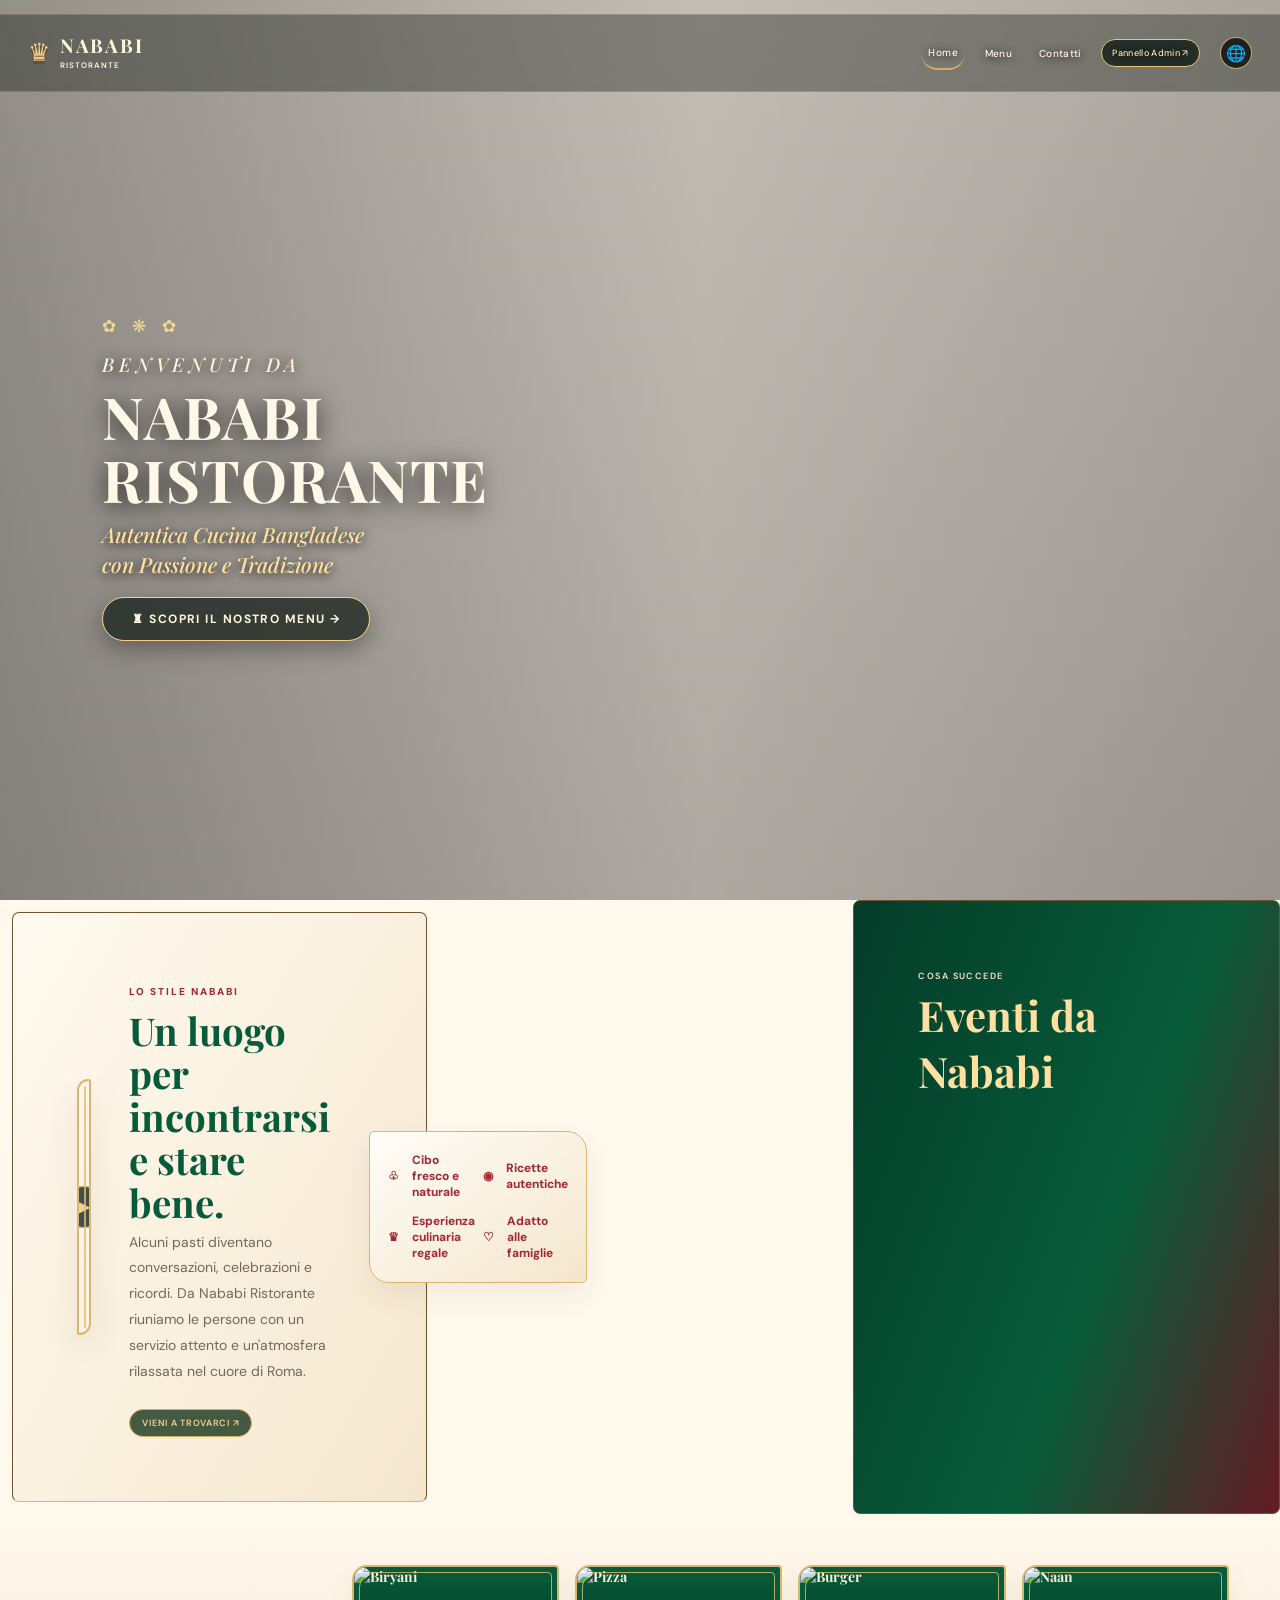
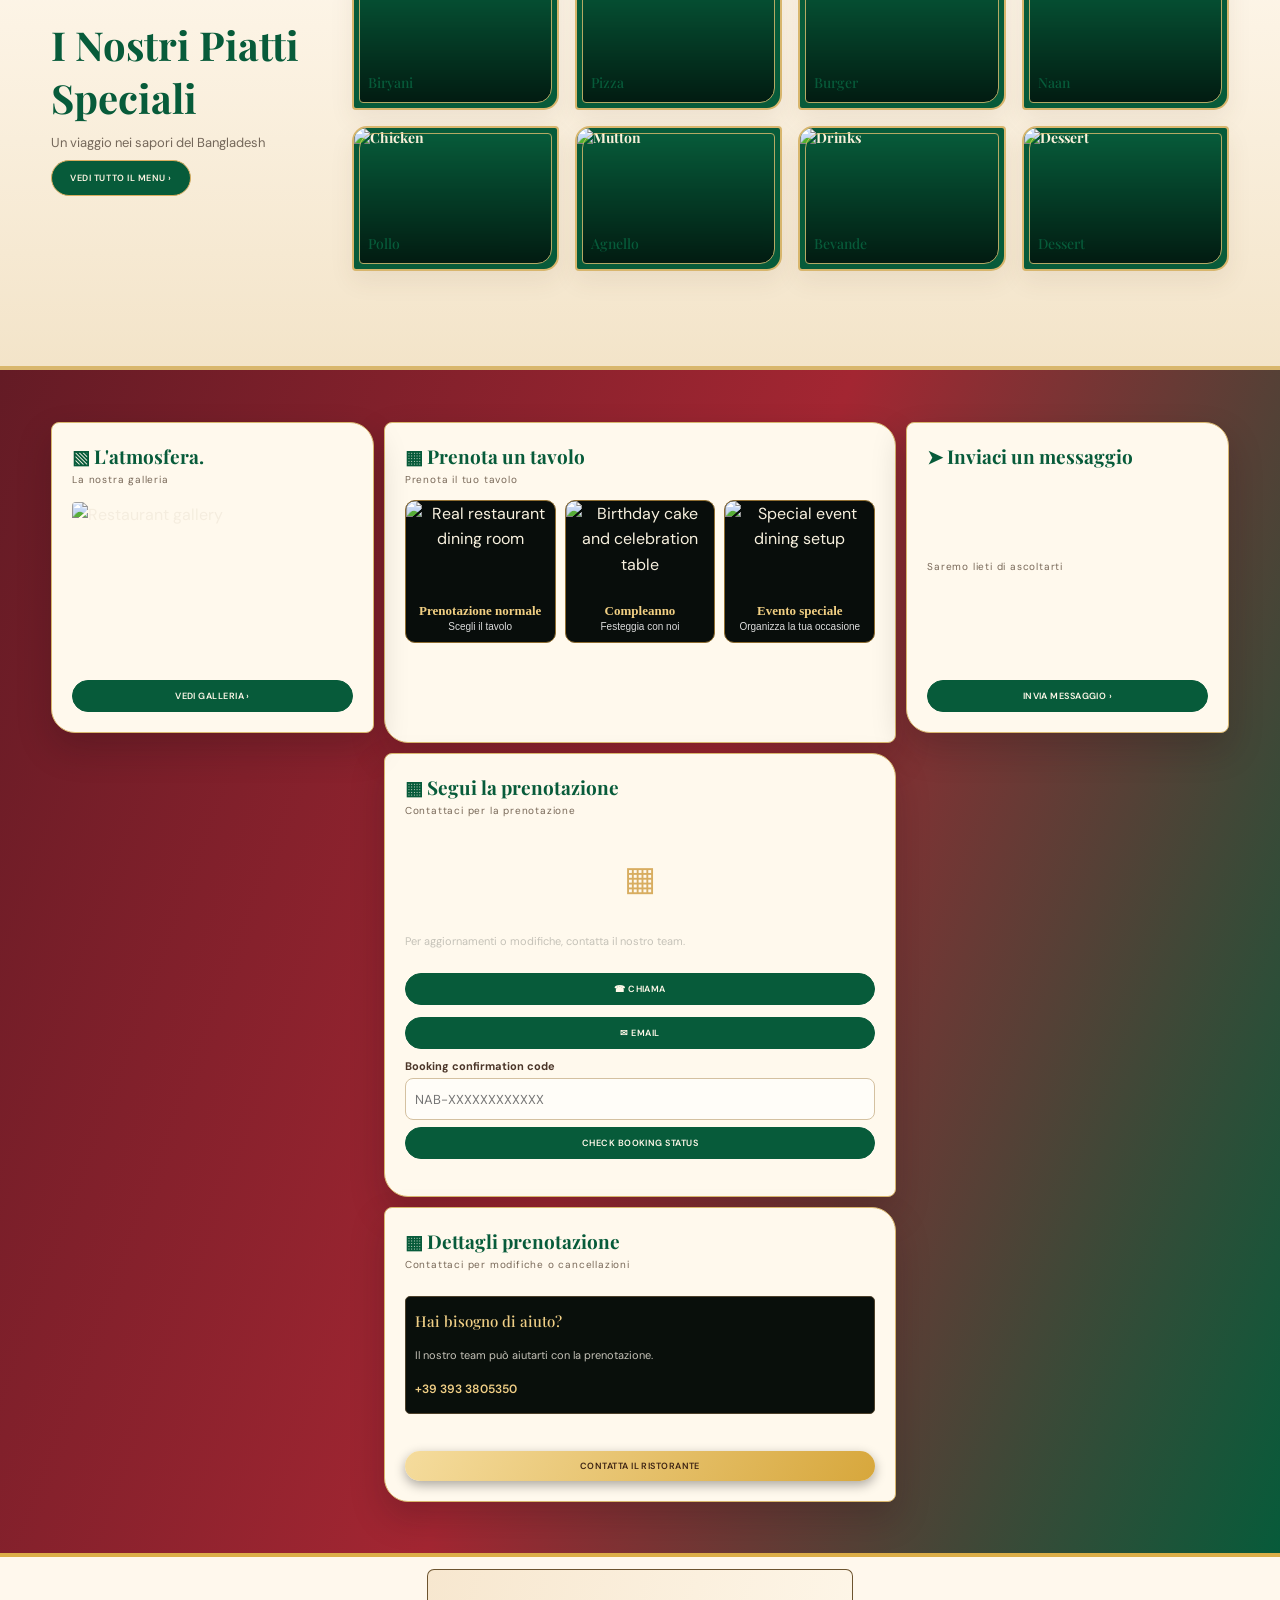
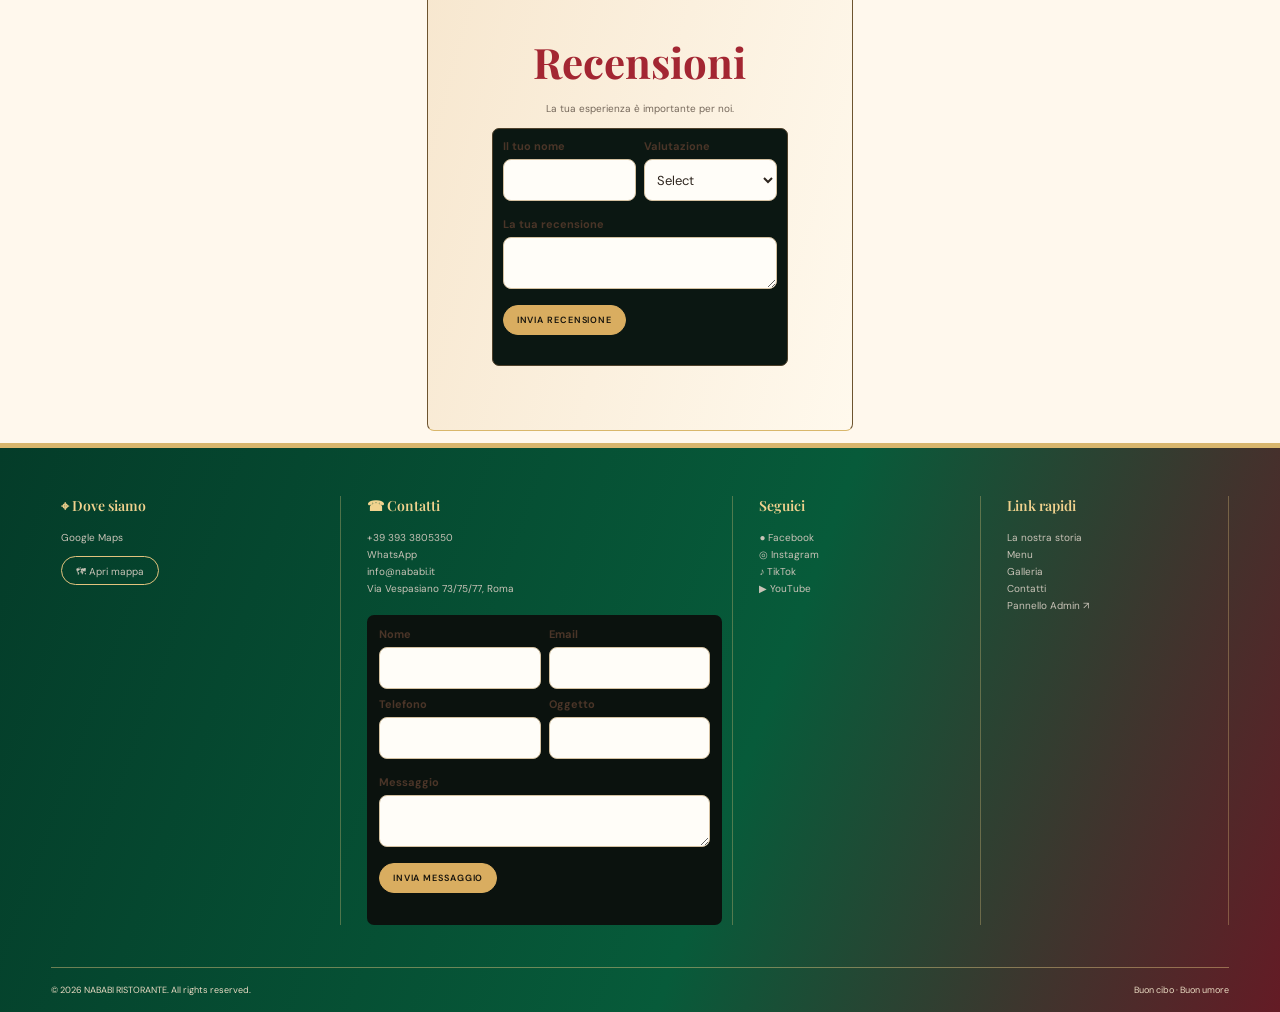
==== commit b11ccbe3: "Start booking with no occasion selected" ====
--- a/index.html
+++ b/index.html
@@ -227,7 +227,7 @@
 <section class="public-offers-section" id="customerCouponSection" hidden><div class="public-offer-card"><p class="offer-eyebrow" data-t="offerEyebrow">A little thank-you</p><h2 data-t="offerTitle">A special treat for you</h2><strong id="customerCouponDiscount" class="offer-discount"></strong><p id="customerCouponPeriod"></p><p id="customerCouponRemaining"></p><button id="claimCustomerCoupon" class="btn btn-fill" type="button" data-t="claimCoupon">Get my coupon</button><p id="customerCouponStatus" role="status" aria-live="polite"></p><div id="customerCouponCode" hidden><strong id="customerCouponCodeValue"></strong><p id="customerCouponExpiry"></p><button id="copyCustomerCoupon" type="button" class="btn btn-line" data-t="copyCoupon">Copy code</button></div></div></section>
 <section class="public-events-section" id="events"><div class="section-head"><p data-t="eventsEyebrow">What's happening</p><h2 data-t="eventsTitle">Events at Nababi</h2></div><div id="liveEvents" class="public-events-grid" aria-live="polite"></div></section>
 <section class="booking-section" id="booking"><div class="booking-card booking-form-card"><h3>▦ <span data-t="tableBooking">Table Booking</span></h3><small data-t="reserveTable">Reserve Your Table</small><div class="booking-occasion-grid" role="group" aria-label="Choose booking occasion">
-<button type="button" class="booking-occasion is-active" data-booking-type-choice="standard" aria-pressed="true"><img src="https://images.unsplash.com/photo-1517248135467-4c7edcad34c4?auto=format&fit=crop&w=600&q=85" alt="Real restaurant dining room"><span data-t="bookingNormal">Normal Dining</span><small data-t="bookingNormalSub">Choose your table</small></button>
+<button type="button" class="booking-occasion" data-booking-type-choice="standard" aria-pressed="false"><img src="https://images.unsplash.com/photo-1517248135467-4c7edcad34c4?auto=format&fit=crop&w=600&q=85" alt="Real restaurant dining room"><span data-t="bookingNormal">Normal Dining</span><small data-t="bookingNormalSub">Choose your table</small></button>
 <button type="button" class="booking-occasion" data-booking-type-choice="birthday" aria-pressed="false"><img src="https://images.unsplash.com/photo-1464366400600-7168b8af9bc3?auto=format&fit=crop&w=600&q=85" alt="Birthday cake and celebration table"><span data-t="bookingBirthday">Birthday</span><small data-t="bookingBirthdaySub">Celebrate with us</small></button>
 <button type="button" class="booking-occasion" data-booking-type-choice="event" aria-pressed="false"><img src="https://images.unsplash.com/photo-1511795409834-ef04bbd61622?auto=format&fit=crop&w=600&q=85" alt="Special event dining setup"><span data-t="bookingEvent">Special Event</span><small data-t="bookingEventSub">Plan your occasion</small></button>
 </div>
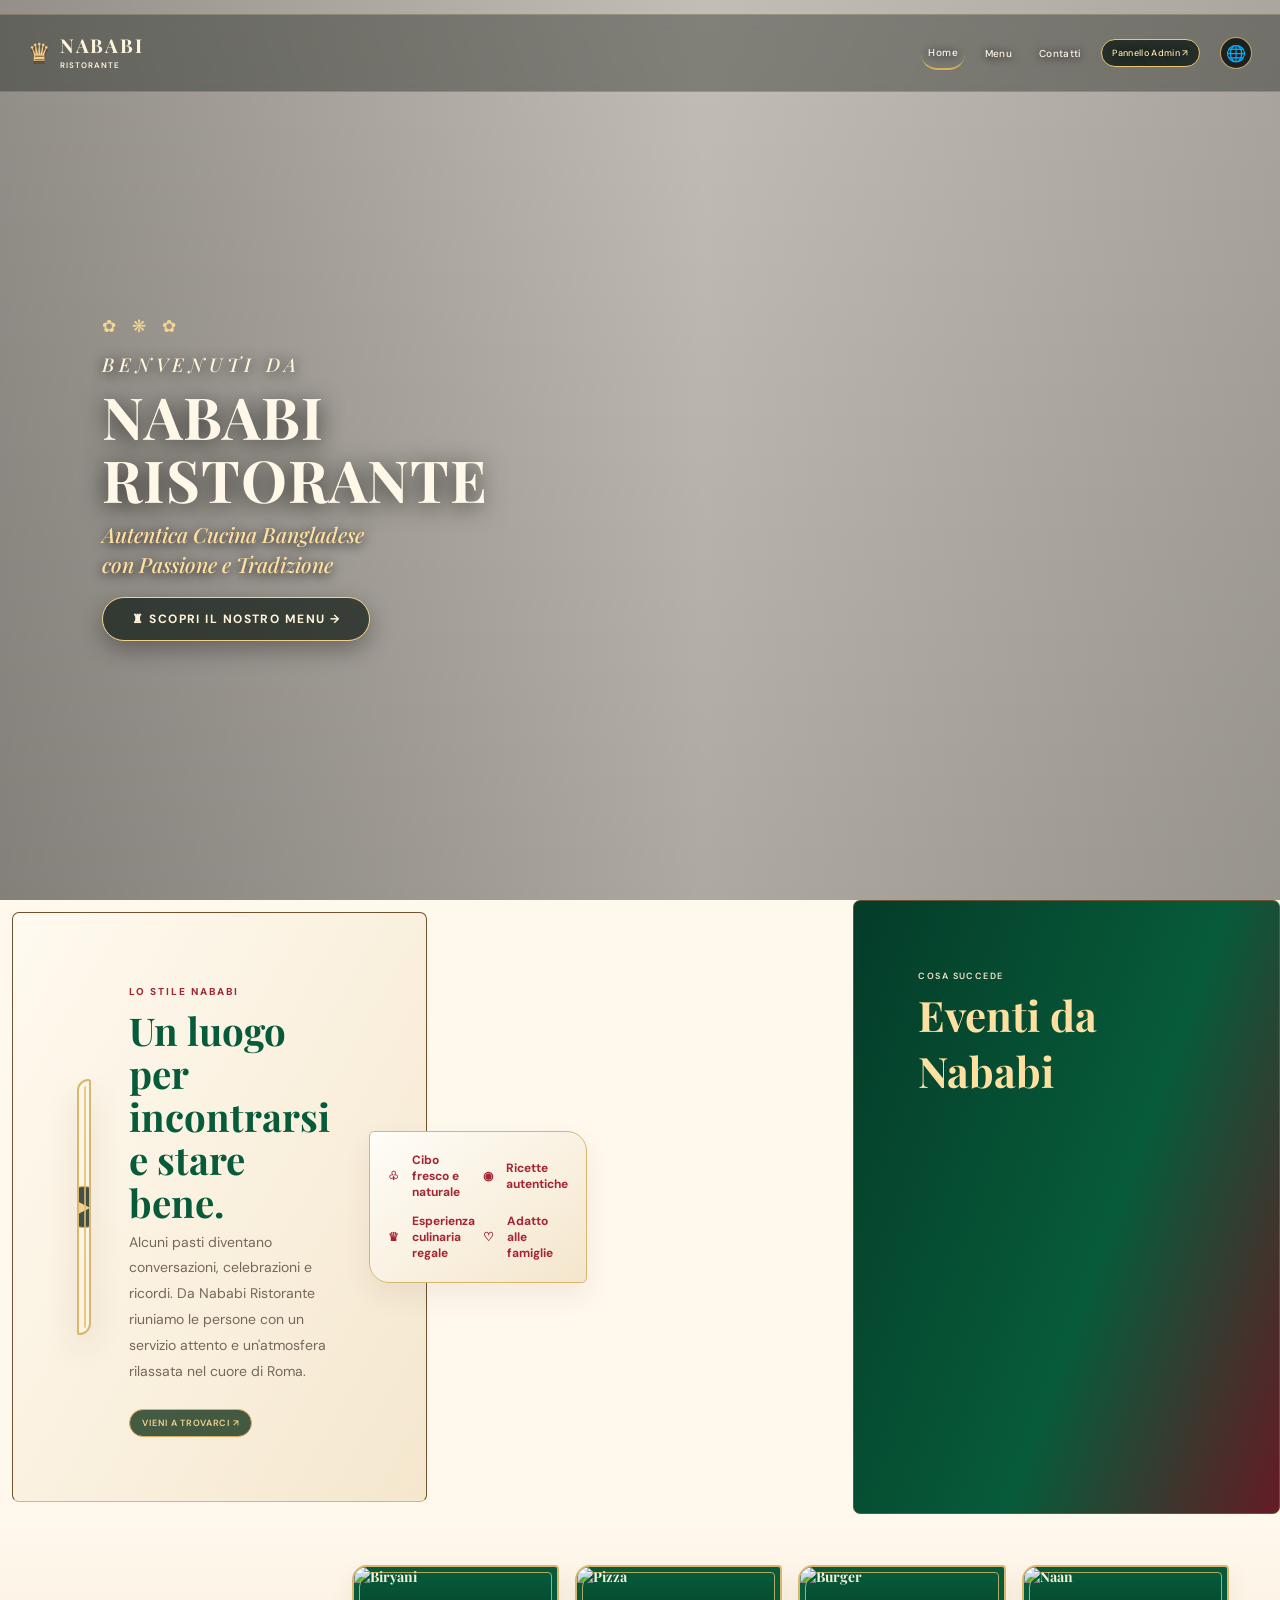
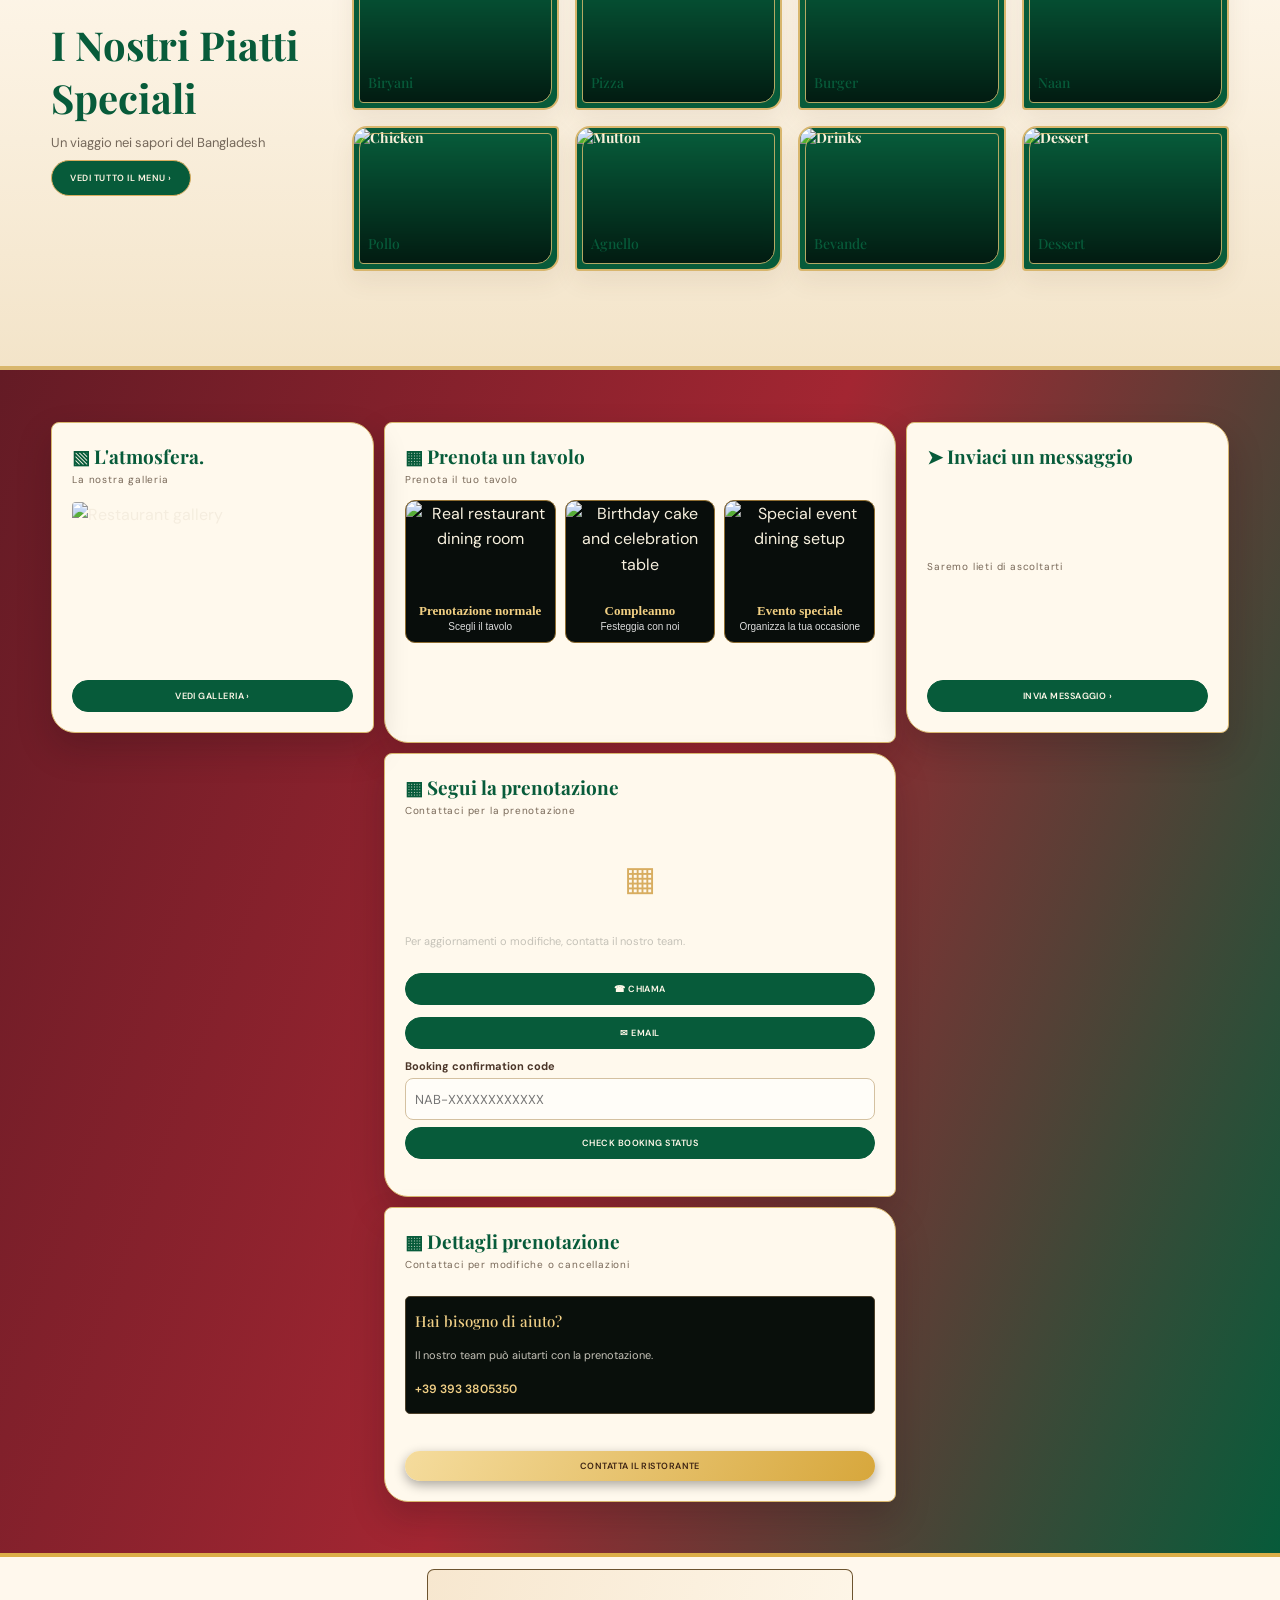
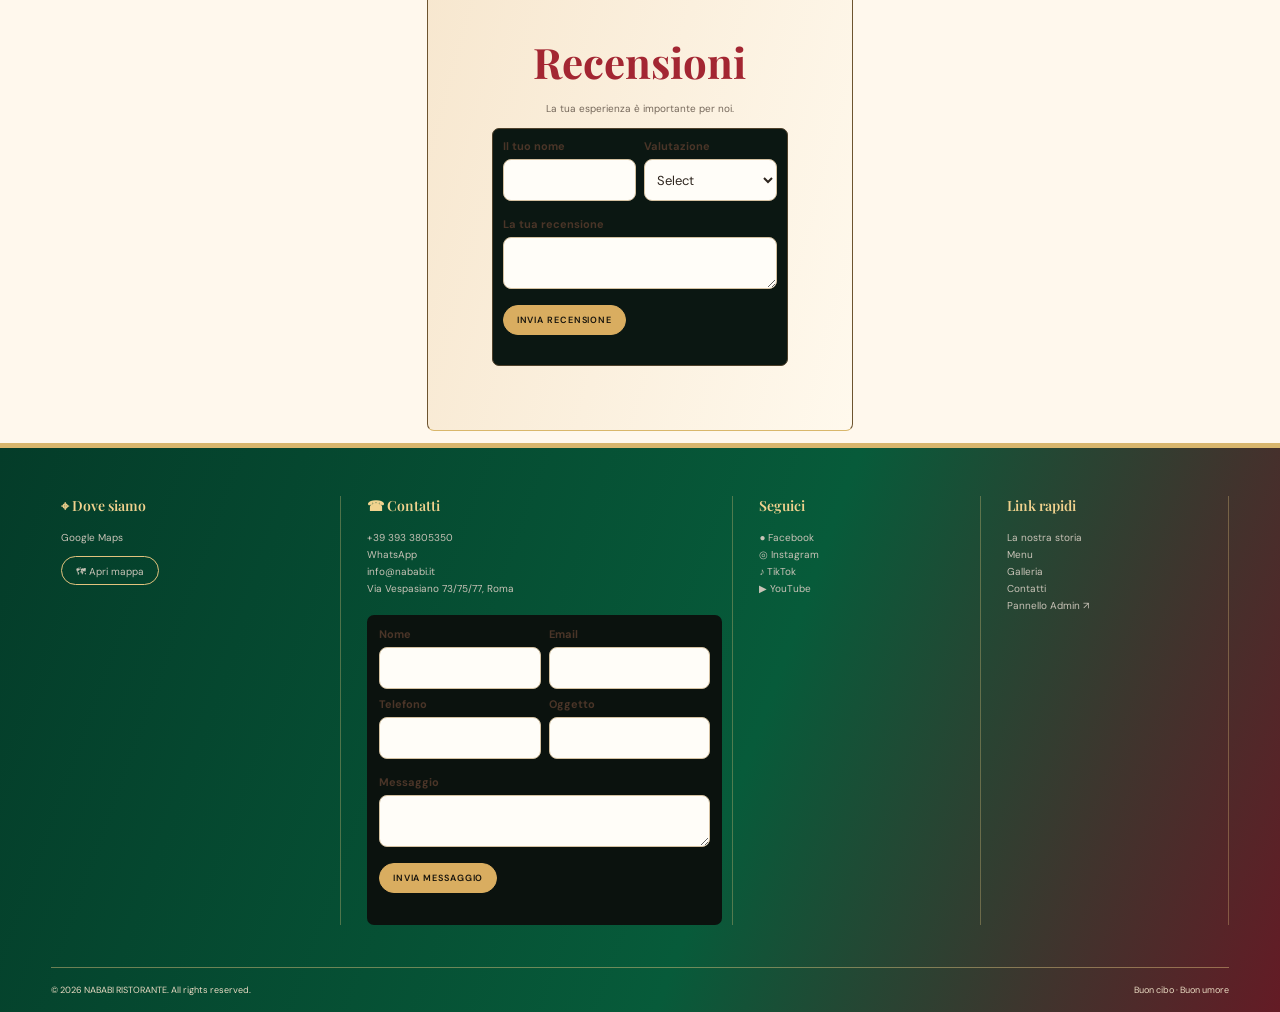
==== commit 175da764: "Fix food showcase container styling selectors" ====
--- a/index.html
+++ b/index.html
@@ -201,6 +201,31 @@
 #bookingTableField.is-hidden{display:none}
 .booking-form-card form[hidden]{display:none!important}
 @media(max-width:620px){.booking-occasion-grid{gap:6px}.booking-occasion img{height:76px}.booking-occasion span{font-size:11px}.booking-occasion small{font-size:9px}}
+
+/* Full-screen cinematic food showcase; isolated to the homepage hero */
+.reference-hero.hero-food-showcase{min-height:calc(100svh - 92px);grid-template-columns:minmax(0,.88fr) minmax(0,1.12fr);padding:48px 5% 58px;overflow:hidden}
+.reference-hero.hero-food-showcase .hero-copy{margin:0;max-width:620px;text-align:left}
+.hero-food.hero-food-showcase{position:relative;grid-column:2;grid-row:1;min-height:clamp(300px,55vh,620px);height:100%;align-self:stretch;overflow:hidden;border:1px solid #b58a3c;border-radius:24px;background:#090b09;box-shadow:0 18px 55px #0009}
+.hero-food-showcase .hero-food-slide{position:absolute;inset:0;width:100%;height:100%;max-width:none;object-fit:cover;border-radius:0;mix-blend-mode:normal;mask-image:none;filter:none;opacity:0;transform:scale(1.06);transition:opacity 1.1s ease,transform 6s ease}
+.hero-food-showcase .hero-food-slide.is-active{opacity:1;transform:scale(1)}
+.hero-food-caption{position:absolute;z-index:3;left:0;right:0;bottom:0;padding:55px 24px 28px;display:flex;flex-direction:column;gap:5px;background:linear-gradient(transparent,#030506e8);color:#fff}
+.hero-food-caption span{font:11px Georgia,serif;letter-spacing:.25em;color:#e9bd62}
+.hero-food-caption strong{font:italic 700 clamp(23px,3vw,38px) Georgia,serif;text-shadow:0 2px 8px #000}
+.hero-food-progress{position:absolute;z-index:4;left:0;right:0;bottom:0;height:3px;background:#ffffff35}
+.hero-food-progress i{display:block;width:0;height:100%;background:#e9bd62}
+.hero-food-showcase .hero-food-progress i{animation:heroFoodProgress 6s linear infinite}
+@keyframes heroFoodProgress{from{width:0}to{width:100%}}
+@media(max-width:700px){
+ .reference-hero.hero-food-showcase{min-height:calc(100svh - 125px);grid-template-columns:1fr;padding:94px 15px 48px;gap:18px}
+ .reference-hero.hero-food-showcase .hero-copy{grid-column:1;grid-row:1;text-align:center}
+ .hero-food.hero-food-showcase{grid-column:1;grid-row:2;min-height:230px;height:30svh;max-height:310px;border-radius:17px}
+ .hero-food-showcase .hero-food-caption{padding:38px 15px 19px}
+ .hero-food-showcase .hero-food-caption strong{font-size:23px}
+}
+@media(prefers-reduced-motion:reduce){
+ .hero-food-showcase .hero-food-slide{transition:none;transform:none}
+ .hero-food-showcase .hero-food-progress i{animation:none;width:100%}
+}
 </style>
 <link rel="stylesheet" href="assets/css/homepage-premium-refresh.css">
 <link rel="stylesheet" href="assets/css/nababi-tri-culture-premium.css">
@@ -212,7 +237,15 @@
 <div class="topline"><div class="top-left"><a href="https://maps.google.com/?q=Via+Vespasiano+73+Roma">⌖ Via Vespasiano 73/75/77, Roma</a><a href="tel:+393933805350">☎ +39 393 3805350</a></div><div class="top-right"><a href="mailto:info@nababi.it">✉ info@nababi.it</a></div></div>
 <header class="site-main-header"><a class="brand" href="#home"><span class="brand-mark">♛</span><span class="brand-name"><strong>NABABI</strong><small>RISTORANTE</small></span></a><nav><a href="#home" data-t="navHome">Home</a><a href="#about" data-t="navStory">About</a><a href="#menu" data-t="navMenu">Menu</a><a href="#gallery" data-t="navGallery">Gallery</a><a href="#booking" data-t="navBook">Booking</a><a href="#reviews" data-t="reviewsNav">Reviews</a><a href="#contact" data-t="navContact">Contact</a><a class="nav-login" href="#booking" data-t="navBook">Book a table</a><a href="verifica-certificato.html">Verifica certificato</a><a class="nav-admin" href="admin-v2.html" data-t="adminPanel">⚙ Admin</a></nav><div class="languages" id="homepageLanguageMenu"><button class="language-toggle" type="button" aria-label="Choose language" aria-expanded="false" aria-controls="homepageLanguageOptions">🌐</button><div class="language-options" id="homepageLanguageOptions"><button data-lang="it" class="active">🇮🇹 Italiano</button><button data-lang="en">🇬🇧 English</button><button data-lang="bn">🇧🇩 বাংলা</button></div></div></header>
 <main>
-<section class="hero reference-hero" id="home"><div class="breaking-news"><b data-t="breakingNews">Breaking News</b><a href="#gallery"><img src="https://images.unsplash.com/photo-1517248135467-4c7edcad34c4?auto=format&fit=crop&w=650&q=85" alt="Restaurant"></a><strong data-t="breakingCaption">Special moments at Nababi</strong><small data-t="videoComing">Discover our restaurant</small></div><div class="hero-copy"><div class="hero-kicker" data-t="heroKicker">Welcome to</div><h1>NABABI RISTORANTE</h1><p class="hero-script" data-t="heroText">Authentic Flavors of India &amp; Bangladesh</p><div class="hero-ornament">✧ ━━━━━ ❀ ━━━━━ ✧</div><p class="hero-description" data-t="heroDescription">Experience royal taste with traditional spices, fresh ingredients and warm hospitality.</p><a class="btn btn-fill" href="#menu" data-t="heroMenu">Explore Menu ›</a></div><div class="hero-food"><img src="https://images.unsplash.com/photo-1563379091339-03246963d51a?auto=format&fit=crop&w=1100&q=90" alt="Biryani"></div><div class="hero-contact"><a href="tel:+393933805350">☎ +39 393 3805350</a><a href="https://maps.google.com/?q=Via+Vespasiano+73+Roma">⌖ Via Vespasiano 73/75/77, Roma</a></div></section>
+<section class="hero reference-hero" id="home"><div class="breaking-news"><b data-t="breakingNews">Breaking News</b><a href="#gallery"><img src="https://images.unsplash.com/photo-1517248135467-4c7edcad34c4?auto=format&fit=crop&w=650&q=85" alt="Restaurant"></a><strong data-t="breakingCaption">Special moments at Nababi</strong><small data-t="videoComing">Discover our restaurant</small></div><div class="hero-copy"><div class="hero-kicker" data-t="heroKicker">Welcome to</div><h1>NABABI RISTORANTE</h1><p class="hero-script" data-t="heroText">Authentic Flavors of India &amp; Bangladesh</p><div class="hero-ornament">✧ ━━━━━ ❀ ━━━━━ ✧</div><p class="hero-description" data-t="heroDescription">Experience royal taste with traditional spices, fresh ingredients and warm hospitality.</p><a class="btn btn-fill" href="#menu" data-t="heroMenu">Explore Menu ›</a></div><div class="hero-food hero-food-showcase" aria-label="Nababi food highlights">
+<img class="hero-food-slide is-active" data-hero-slide src="https://images.unsplash.com/photo-1563379091339-03246963d51a?auto=format&fit=crop&w=1400&q=90" alt="Traditional biryani">
+<img class="hero-food-slide" data-hero-slide src="https://images.unsplash.com/photo-1544025162-d76694265947?auto=format&fit=crop&w=1400&q=90" alt="Grilled meat dish" loading="lazy">
+<img class="hero-food-slide" data-hero-slide src="https://images.unsplash.com/photo-1555939594-58d7cb561ad1?auto=format&fit=crop&w=1400&q=90" alt="Grilled food selection" loading="lazy">
+<img class="hero-food-slide" data-hero-slide src="https://images.unsplash.com/photo-1546833999-b9f581a1996d?auto=format&fit=crop&w=1400&q=90" alt="Indian curry and rice" loading="lazy">
+<img class="hero-food-slide" data-hero-slide src="https://images.unsplash.com/photo-1513104890138-7c749659a591?auto=format&fit=crop&w=1400&q=90" alt="Freshly prepared pizza" loading="lazy">
+<div class="hero-food-caption" aria-live="polite"><span>NABABI RISTORANTE</span><strong data-hero-caption>Royal Biryani</strong></div>
+<div class="hero-food-progress" aria-hidden="true"><i></i></div>
+</div><div class="hero-contact"><a href="tel:+393933805350">☎ +39 393 3805350</a><a href="https://maps.google.com/?q=Via+Vespasiano+73+Roma">⌖ Via Vespasiano 73/75/77, Roma</a></div></section>
 <section class="features reference-features"><div class="feature"><span class="feature-icon">♧</span><div><strong data-t="feature1Title">Fresh Ingredients</strong><em data-t="feature1Text">Only the best for you</em></div></div><div class="feature"><span class="feature-icon">♛</span><div><strong data-t="feature2Title">Skilled Chefs</strong><em data-t="feature2Text">Crafted with love</em></div></div><div class="feature"><span class="feature-icon">⌂</span><div><strong data-t="feature3Title">Cozy Ambience</strong><em data-t="feature3Text">Feel at home</em></div></div><div class="feature"><span class="feature-icon">◉</span><div><strong data-t="feature4Title">Fast Service</strong><em data-t="feature4Text">Your time matters</em></div></div></section>
 <section class="about-section" id="about"><a class="about-video" href="#gallery"><img src="https://images.unsplash.com/photo-1414235077428-338989a2e8c0?auto=format&fit=crop&w=900&q=85" alt="Dining room"><span>▶</span></a><div class="about-copy"><small data-t="storyKicker">ABOUT US</small><h2 data-t="storyTitle">A Place for Food Lovers</h2><p data-t="storyText">At Nababi Ristorante, we bring the rich culinary traditions of India and Bangladesh to the heart of Rome.</p><a class="btn btn-line" href="#contact" data-t="storyLink">Learn More ›</a></div><div class="about-points"><p>♧ <span data-t="aboutPoint1">Fresh &amp; Organic Food</span></p><p>◉ <span data-t="aboutPoint2">Authentic Recipes</span></p><p>♛ <span data-t="aboutPoint3">Royal Dining Experience</span></p><p>♡ <span data-t="aboutPoint4">Family Friendly</span></p></div></section>
 <section class="menu-section" id="menu"><div class="menu-heading"><div><h2 data-t="menuTitle">Our Menu</h2><p data-t="menuText">Choose Your Favourite Category</p></div><a class="btn btn-line" href="#booking" data-t="viewMenu">View Full Menu ›</a></div><div class="category-grid">
@@ -294,6 +327,30 @@
 
 
 
+
+/* Accessible rotating food showcase. Stops when the tab is hidden or motion is reduced. */
+(function initHeroFoodShowcase(){
+ const hero=document.querySelector('.hero-food-showcase');
+ if(!hero)return;
+ const slides=[...hero.querySelectorAll('[data-hero-slide]')];
+ const caption=hero.querySelector('[data-hero-caption]');
+ const names=['Royal Biryani','Grilled Specialities','Freshly Grilled Favourites','Traditional Curry','Nababi Pizza'];
+ if(slides.length<2)return;
+ const reduced=window.matchMedia&&window.matchMedia('(prefers-reduced-motion: reduce)').matches;
+ if(reduced)return;
+ let current=0,timer=null;
+ const showNext=()=>{
+  slides[current].classList.remove('is-active');
+  current=(current+1)%slides.length;
+  slides[current].classList.add('is-active');
+  if(caption)caption.textContent=names[current]||'Nababi Specialities';
+ };
+ const start=()=>{if(!timer)timer=window.setInterval(showNext,6000)};
+ const stop=()=>{if(timer){window.clearInterval(timer);timer=null}};
+ document.addEventListener('visibilitychange',()=>document.hidden?stop():start());
+ start();
+})();
+
 async function loadHomepageBackground(){
  try{
   const cfg=window.NABABI_CONFIG||{};
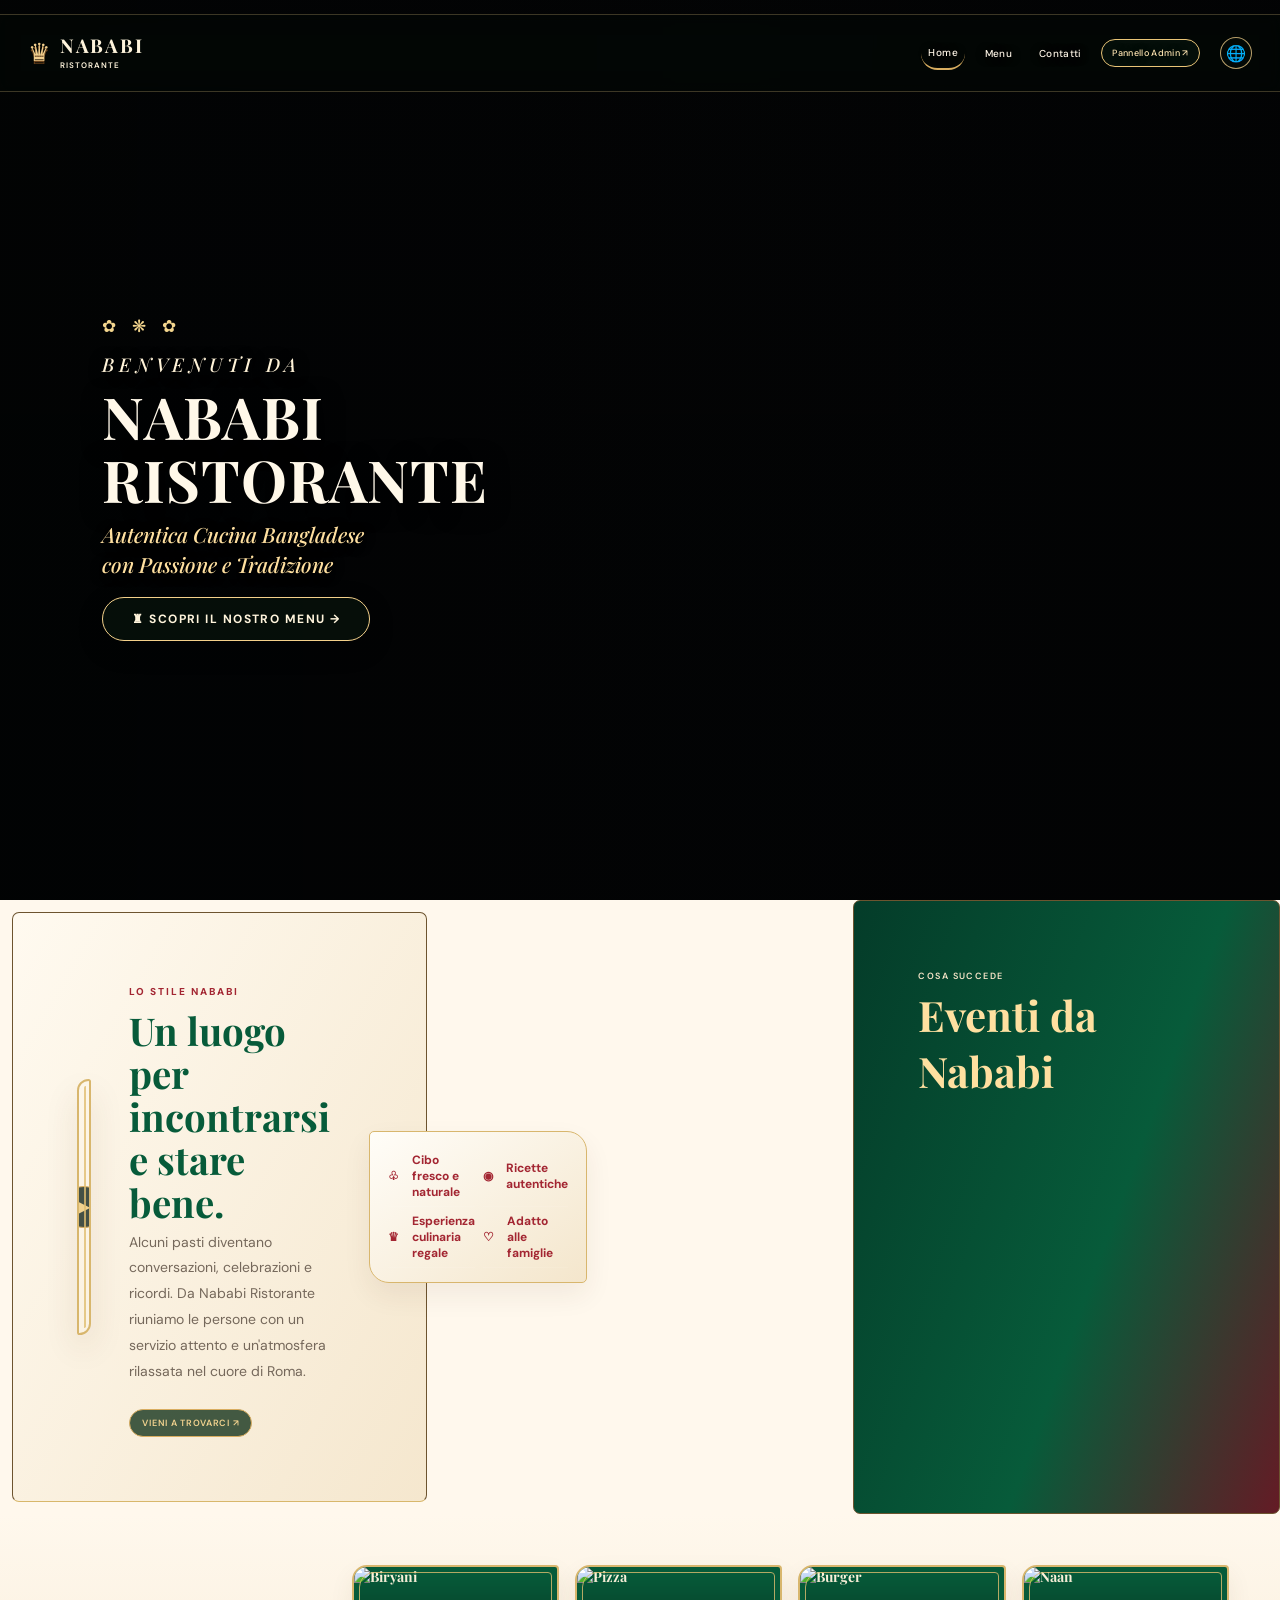
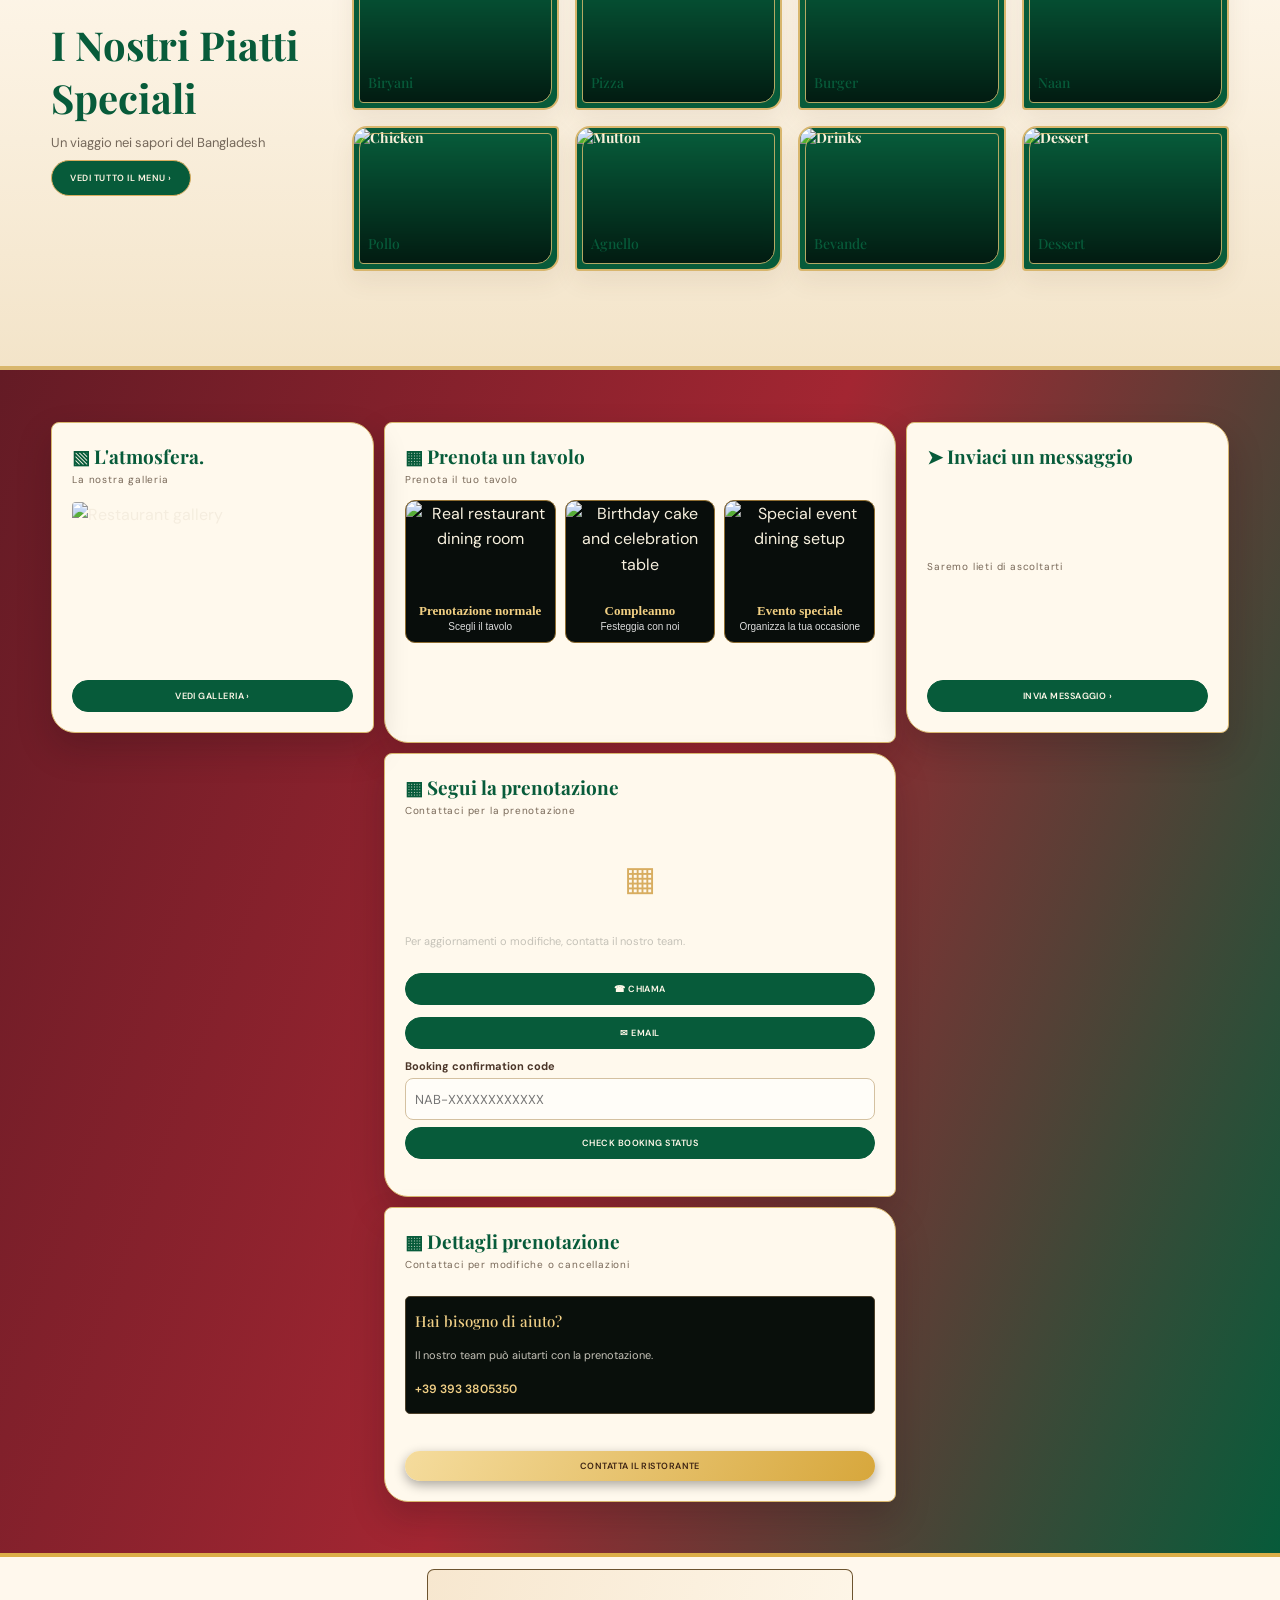
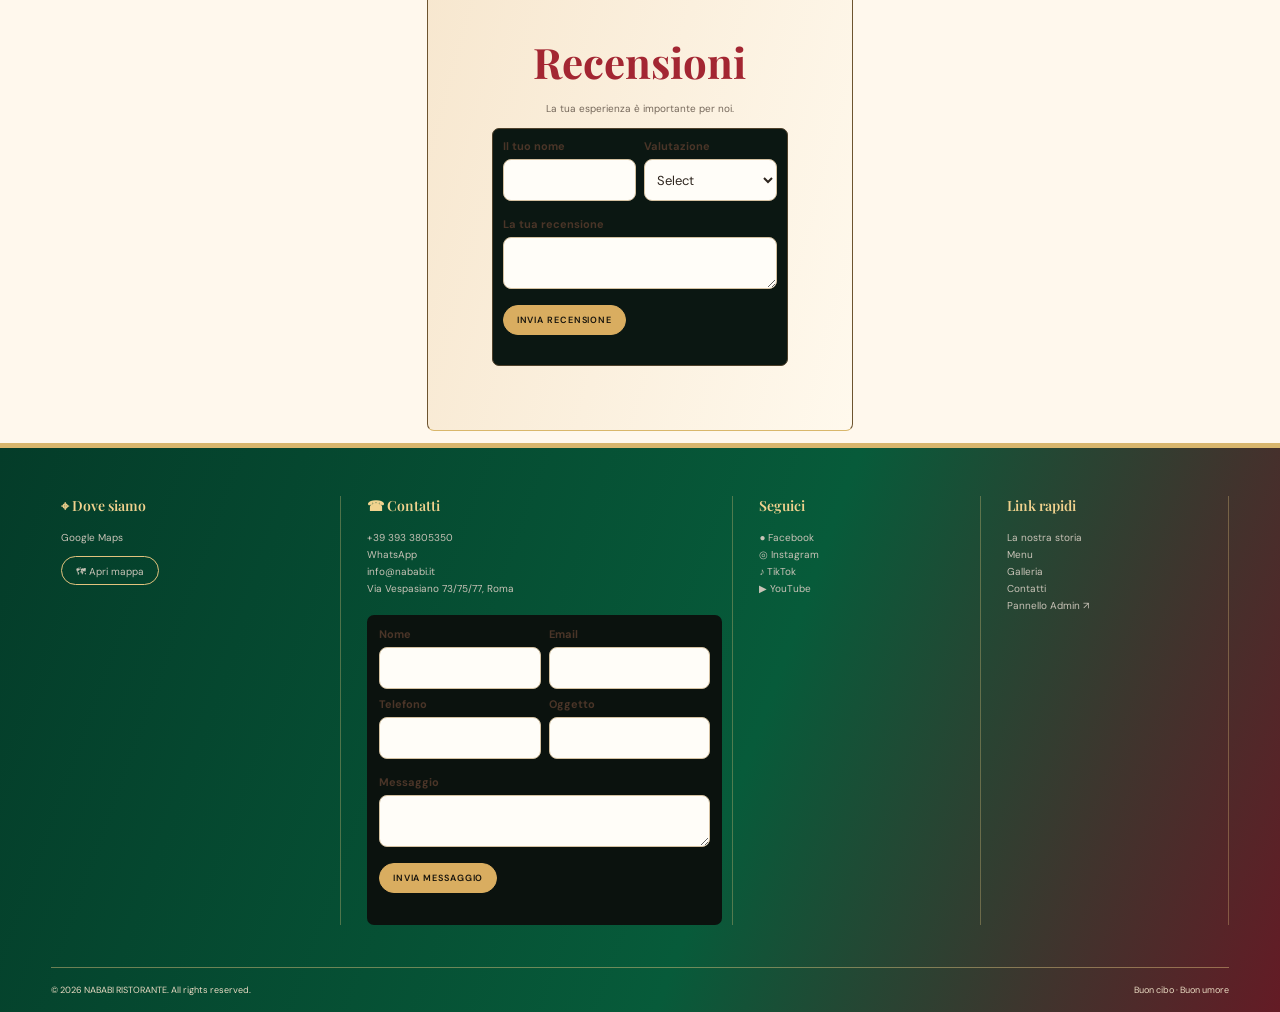
==== commit 87b92eaf: "Fix full-screen homepage food background" ====
--- a/index.html
+++ b/index.html
@@ -226,6 +226,41 @@
  .hero-food-showcase .hero-food-slide{transition:none;transform:none}
  .hero-food-showcase .hero-food-progress i{animation:none;width:100%}
 }
+
+/* Fix: make the rotating food showcase the full homepage hero background */
+.reference-hero.hero-food-showcase{
+ position:relative;isolation:isolate;display:grid;grid-template-columns:1fr;
+ min-height:calc(100svh - 92px);padding:48px 5% 58px;overflow:hidden;
+ background:#030506;
+}
+.reference-hero.hero-food-showcase::before{
+ display:block;content:"";position:absolute;inset:0;z-index:1;pointer-events:none;
+ background:linear-gradient(90deg,rgba(0,0,0,.82) 0%,rgba(0,0,0,.55) 48%,rgba(0,0,0,.2) 100%);
+}
+.reference-hero.hero-food-showcase .hero-food.hero-food-showcase{
+ position:absolute;inset:0;z-index:0;grid-column:auto;grid-row:auto;
+ width:100%;height:100%;min-height:0;max-height:none;border:0;border-radius:0;
+ background:#030506;box-shadow:none;overflow:hidden;
+}
+.reference-hero.hero-food-showcase .hero-copy{
+ position:relative;z-index:3;grid-column:1;grid-row:1;
+ margin:0;max-width:650px;text-align:left;align-self:center;
+}
+.reference-hero.hero-food-showcase .hero-contact{position:relative;z-index:4}
+.reference-hero.hero-food-showcase .breaking-news{z-index:5}
+@media(max-width:700px){
+ .reference-hero.hero-food-showcase{
+  min-height:calc(100svh - 125px);grid-template-columns:1fr;
+  padding:94px 18px 48px;gap:18px;
+ }
+ .reference-hero.hero-food-showcase .hero-copy{
+  grid-column:1;grid-row:1;text-align:center;max-width:100%;
+ }
+ .reference-hero.hero-food-showcase .hero-food.hero-food-showcase{
+  position:absolute;inset:0;width:100%;height:100%;min-height:0;max-height:none;
+ }
+}
+
 </style>
 <link rel="stylesheet" href="assets/css/homepage-premium-refresh.css">
 <link rel="stylesheet" href="assets/css/nababi-tri-culture-premium.css">
@@ -237,7 +272,7 @@
 <div class="topline"><div class="top-left"><a href="https://maps.google.com/?q=Via+Vespasiano+73+Roma">⌖ Via Vespasiano 73/75/77, Roma</a><a href="tel:+393933805350">☎ +39 393 3805350</a></div><div class="top-right"><a href="mailto:info@nababi.it">✉ info@nababi.it</a></div></div>
 <header class="site-main-header"><a class="brand" href="#home"><span class="brand-mark">♛</span><span class="brand-name"><strong>NABABI</strong><small>RISTORANTE</small></span></a><nav><a href="#home" data-t="navHome">Home</a><a href="#about" data-t="navStory">About</a><a href="#menu" data-t="navMenu">Menu</a><a href="#gallery" data-t="navGallery">Gallery</a><a href="#booking" data-t="navBook">Booking</a><a href="#reviews" data-t="reviewsNav">Reviews</a><a href="#contact" data-t="navContact">Contact</a><a class="nav-login" href="#booking" data-t="navBook">Book a table</a><a href="verifica-certificato.html">Verifica certificato</a><a class="nav-admin" href="admin-v2.html" data-t="adminPanel">⚙ Admin</a></nav><div class="languages" id="homepageLanguageMenu"><button class="language-toggle" type="button" aria-label="Choose language" aria-expanded="false" aria-controls="homepageLanguageOptions">🌐</button><div class="language-options" id="homepageLanguageOptions"><button data-lang="it" class="active">🇮🇹 Italiano</button><button data-lang="en">🇬🇧 English</button><button data-lang="bn">🇧🇩 বাংলা</button></div></div></header>
 <main>
-<section class="hero reference-hero" id="home"><div class="breaking-news"><b data-t="breakingNews">Breaking News</b><a href="#gallery"><img src="https://images.unsplash.com/photo-1517248135467-4c7edcad34c4?auto=format&fit=crop&w=650&q=85" alt="Restaurant"></a><strong data-t="breakingCaption">Special moments at Nababi</strong><small data-t="videoComing">Discover our restaurant</small></div><div class="hero-copy"><div class="hero-kicker" data-t="heroKicker">Welcome to</div><h1>NABABI RISTORANTE</h1><p class="hero-script" data-t="heroText">Authentic Flavors of India &amp; Bangladesh</p><div class="hero-ornament">✧ ━━━━━ ❀ ━━━━━ ✧</div><p class="hero-description" data-t="heroDescription">Experience royal taste with traditional spices, fresh ingredients and warm hospitality.</p><a class="btn btn-fill" href="#menu" data-t="heroMenu">Explore Menu ›</a></div><div class="hero-food hero-food-showcase" aria-label="Nababi food highlights">
+<section class="hero reference-hero hero-food-showcase" id="home"><div class="breaking-news"><b data-t="breakingNews">Breaking News</b><a href="#gallery"><img src="https://images.unsplash.com/photo-1517248135467-4c7edcad34c4?auto=format&fit=crop&w=650&q=85" alt="Restaurant"></a><strong data-t="breakingCaption">Special moments at Nababi</strong><small data-t="videoComing">Discover our restaurant</small></div><div class="hero-copy"><div class="hero-kicker" data-t="heroKicker">Welcome to</div><h1>NABABI RISTORANTE</h1><p class="hero-script" data-t="heroText">Authentic Flavors of India &amp; Bangladesh</p><div class="hero-ornament">✧ ━━━━━ ❀ ━━━━━ ✧</div><p class="hero-description" data-t="heroDescription">Experience royal taste with traditional spices, fresh ingredients and warm hospitality.</p><a class="btn btn-fill" href="#menu" data-t="heroMenu">Explore Menu ›</a></div><div class="hero-food hero-food-showcase" aria-label="Nababi food highlights">
 <img class="hero-food-slide is-active" data-hero-slide src="https://images.unsplash.com/photo-1563379091339-03246963d51a?auto=format&fit=crop&w=1400&q=90" alt="Traditional biryani">
 <img class="hero-food-slide" data-hero-slide src="https://images.unsplash.com/photo-1544025162-d76694265947?auto=format&fit=crop&w=1400&q=90" alt="Grilled meat dish" loading="lazy">
 <img class="hero-food-slide" data-hero-slide src="https://images.unsplash.com/photo-1555939594-58d7cb561ad1?auto=format&fit=crop&w=1400&q=90" alt="Grilled food selection" loading="lazy">
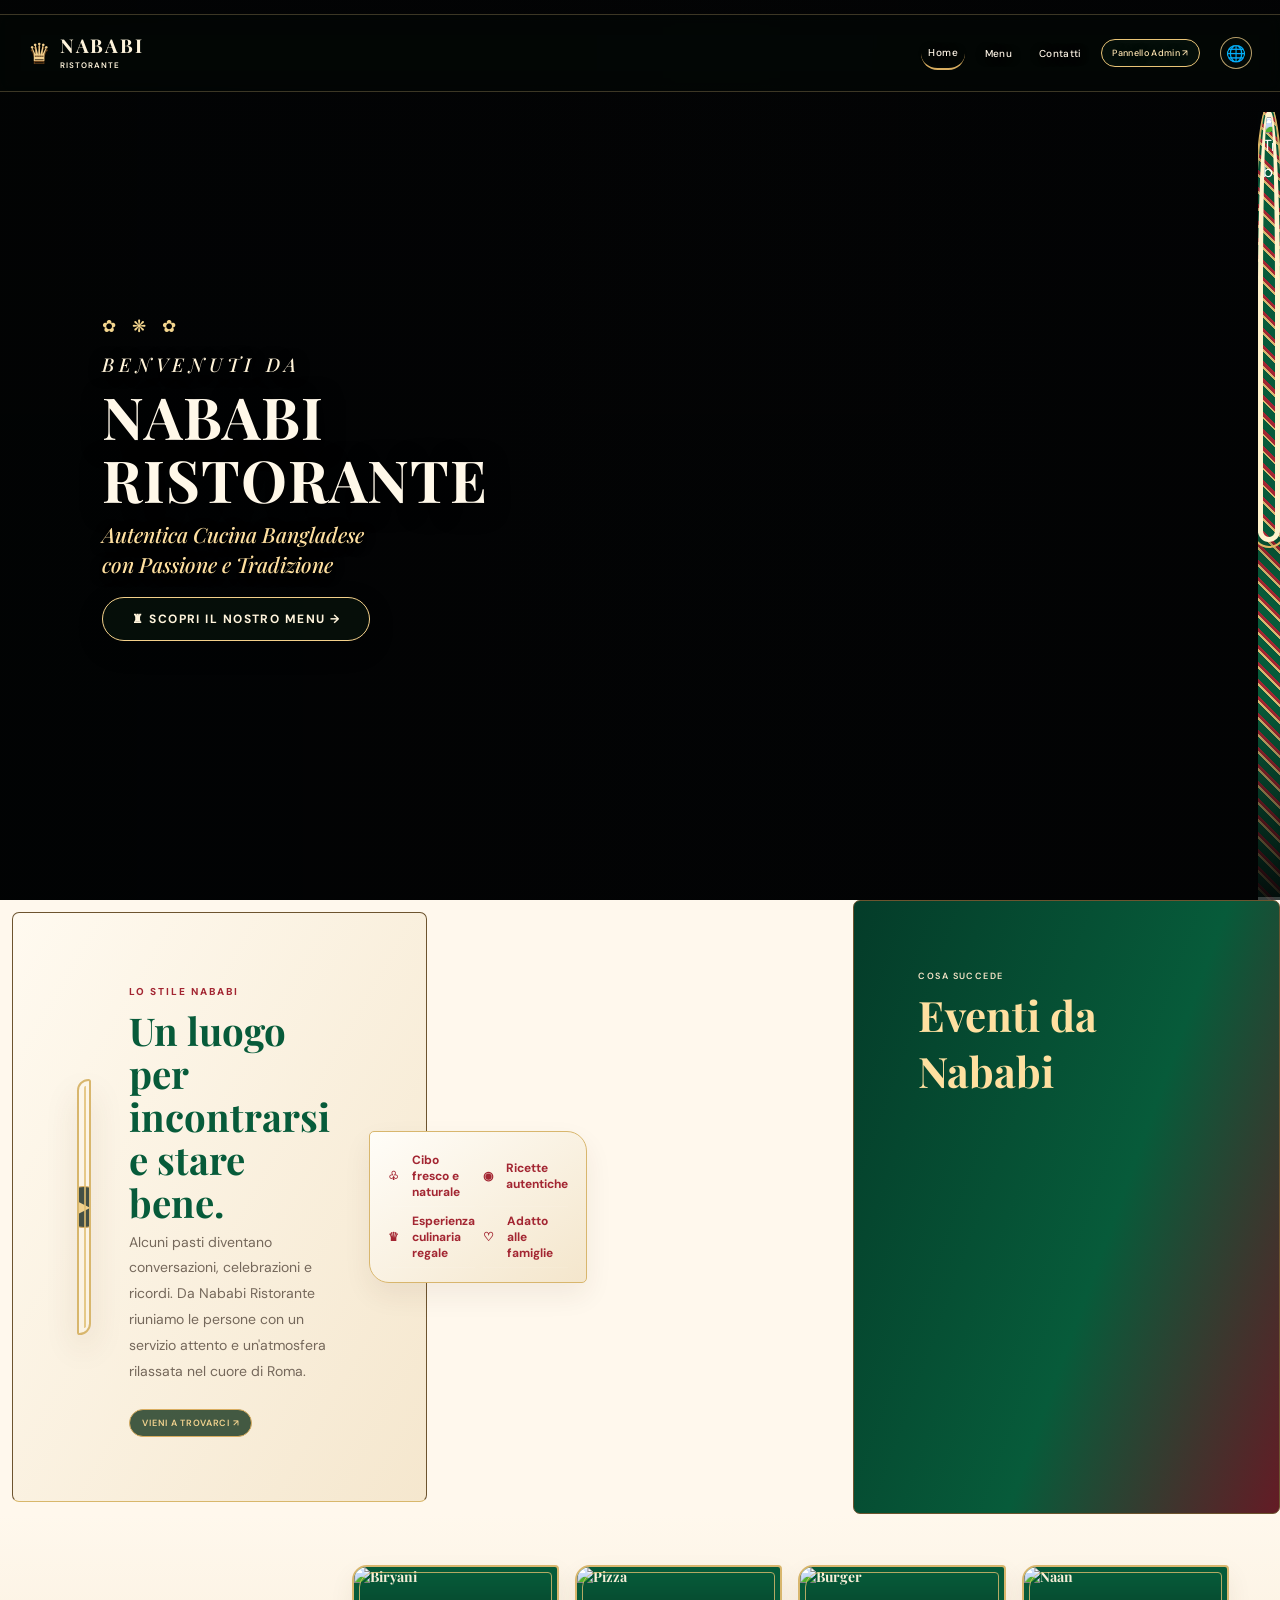
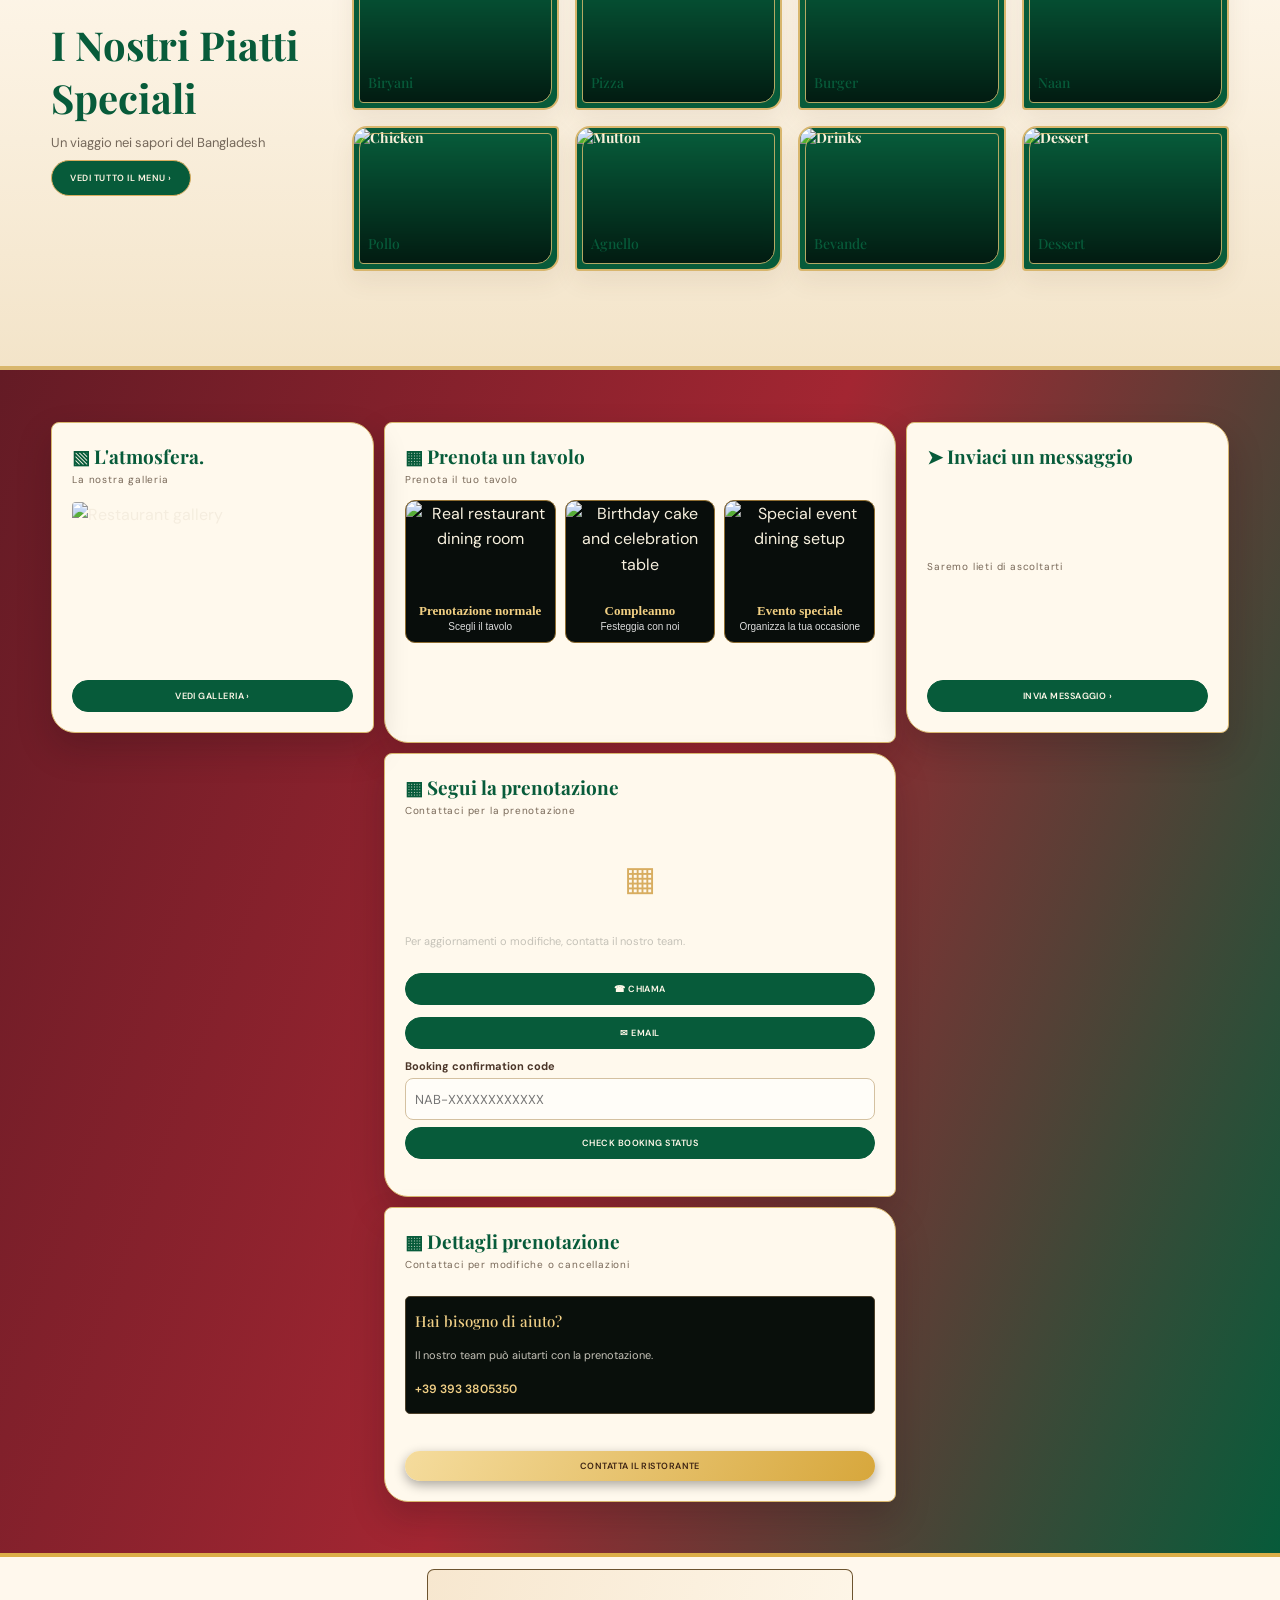
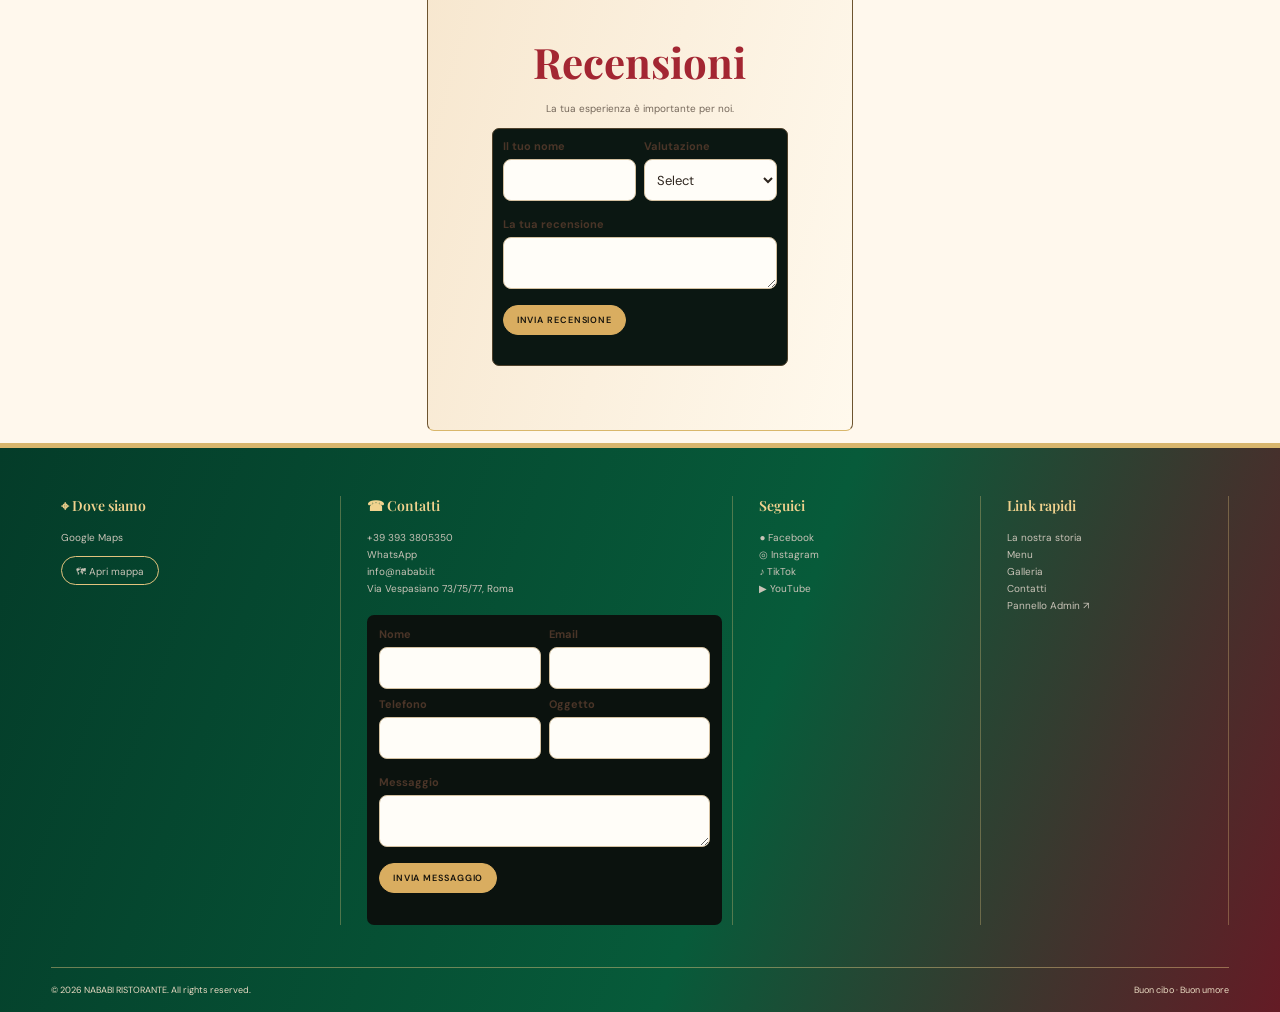
==== commit 49b82a81: "Slow homepage food slideshow for clearer viewing" ====
--- a/index.html
+++ b/index.html
@@ -206,14 +206,14 @@
 .reference-hero.hero-food-showcase{min-height:calc(100svh - 92px);grid-template-columns:minmax(0,.88fr) minmax(0,1.12fr);padding:48px 5% 58px;overflow:hidden}
 .reference-hero.hero-food-showcase .hero-copy{margin:0;max-width:620px;text-align:left}
 .hero-food.hero-food-showcase{position:relative;grid-column:2;grid-row:1;min-height:clamp(300px,55vh,620px);height:100%;align-self:stretch;overflow:hidden;border:1px solid #b58a3c;border-radius:24px;background:#090b09;box-shadow:0 18px 55px #0009}
-.hero-food-showcase .hero-food-slide{position:absolute;inset:0;width:100%;height:100%;max-width:none;object-fit:cover;border-radius:0;mix-blend-mode:normal;mask-image:none;filter:none;opacity:0;transform:scale(1.06);transition:opacity 1.1s ease,transform 6s ease}
+.hero-food-showcase .hero-food-slide{position:absolute;inset:0;width:100%;height:100%;max-width:none;object-fit:cover;border-radius:0;mix-blend-mode:normal;mask-image:none;filter:none;opacity:0;transform:scale(1.06);transition:opacity 1.1s ease,transform 9s ease}
 .hero-food-showcase .hero-food-slide.is-active{opacity:1;transform:scale(1)}
 .hero-food-caption{position:absolute;z-index:3;left:0;right:0;bottom:0;padding:55px 24px 28px;display:flex;flex-direction:column;gap:5px;background:linear-gradient(transparent,#030506e8);color:#fff}
 .hero-food-caption span{font:11px Georgia,serif;letter-spacing:.25em;color:#e9bd62}
 .hero-food-caption strong{font:italic 700 clamp(23px,3vw,38px) Georgia,serif;text-shadow:0 2px 8px #000}
 .hero-food-progress{position:absolute;z-index:4;left:0;right:0;bottom:0;height:3px;background:#ffffff35}
 .hero-food-progress i{display:block;width:0;height:100%;background:#e9bd62}
-.hero-food-showcase .hero-food-progress i{animation:heroFoodProgress 6s linear infinite}
+.hero-food-showcase .hero-food-progress i{animation:heroFoodProgress 9s linear infinite}
 @keyframes heroFoodProgress{from{width:0}to{width:100%}}
 @media(max-width:700px){
  .reference-hero.hero-food-showcase{min-height:calc(100svh - 125px);grid-template-columns:1fr;padding:94px 15px 48px;gap:18px}
@@ -380,7 +380,7 @@
   slides[current].classList.add('is-active');
   if(caption)caption.textContent=names[current]||'Nababi Specialities';
  };
- const start=()=>{if(!timer)timer=window.setInterval(showNext,6000)};
+ const start=()=>{if(!timer)timer=window.setInterval(showNext,9000)};
  const stop=()=>{if(timer){window.clearInterval(timer);timer=null}};
  document.addEventListener('visibilitychange',()=>document.hidden?stop():start());
  start();
--- a/assets/css/homepage-minimal-hero.css
+++ b/assets/css/homepage-minimal-hero.css
@@ -343,3 +343,23 @@
   .reference-hero h1{font-size:clamp(28px,8vw,42px)!important}
   .reference-hero .hero-script{font-size:14px!important;margin:9px 0 16px!important}
 }
+
+
+/* The minimal-hero stylesheet normally hides the legacy food image.
+   Keep the dedicated rotating showcase visible on the cinematic homepage hero. */
+.reference-hero.hero-food-showcase > .hero-food.hero-food-showcase{
+  display:block!important;
+  position:absolute!important;
+  inset:0!important;
+  z-index:0!important;
+  width:100%!important;
+  height:100%!important;
+  min-height:0!important;
+  max-height:none!important;
+  visibility:visible!important;
+  opacity:1!important;
+}
+.reference-hero.hero-food-showcase > .hero-food.hero-food-showcase .hero-food-slide{
+  display:block!important;
+  visibility:visible!important;
+}
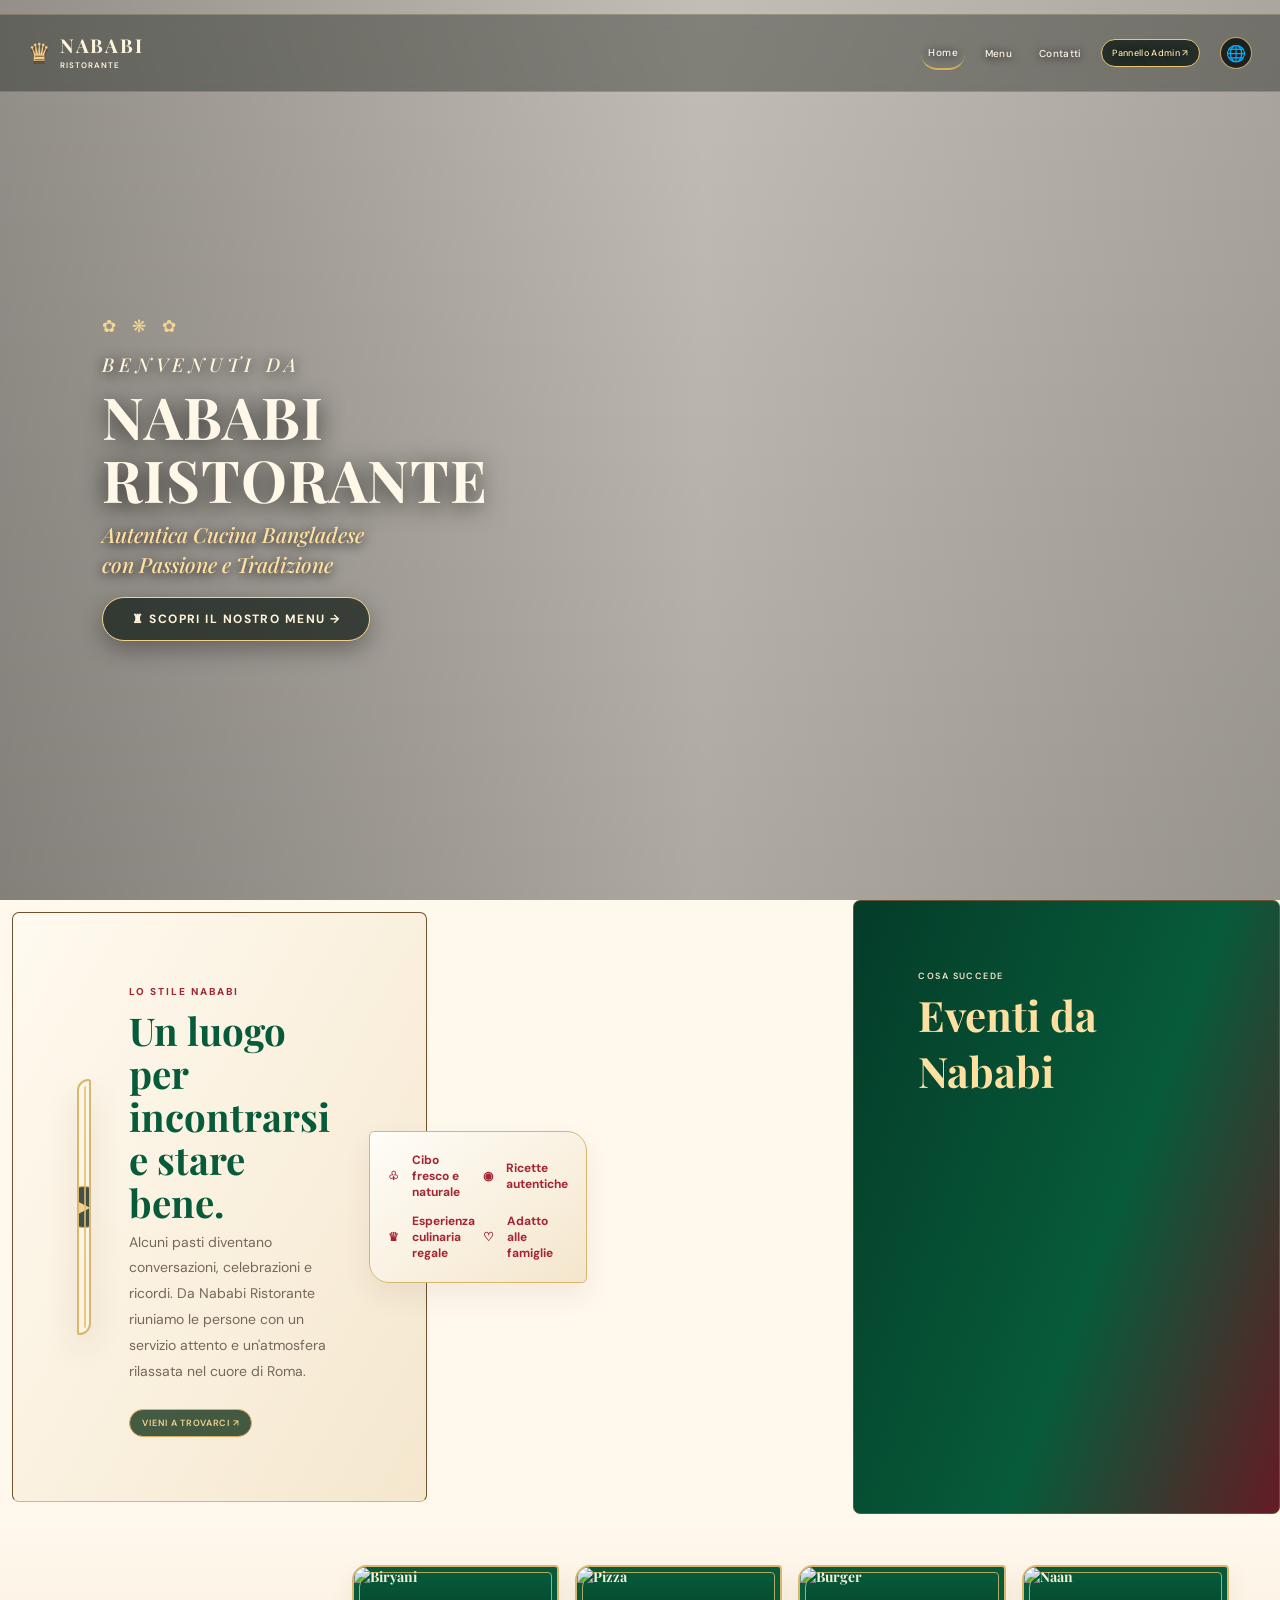
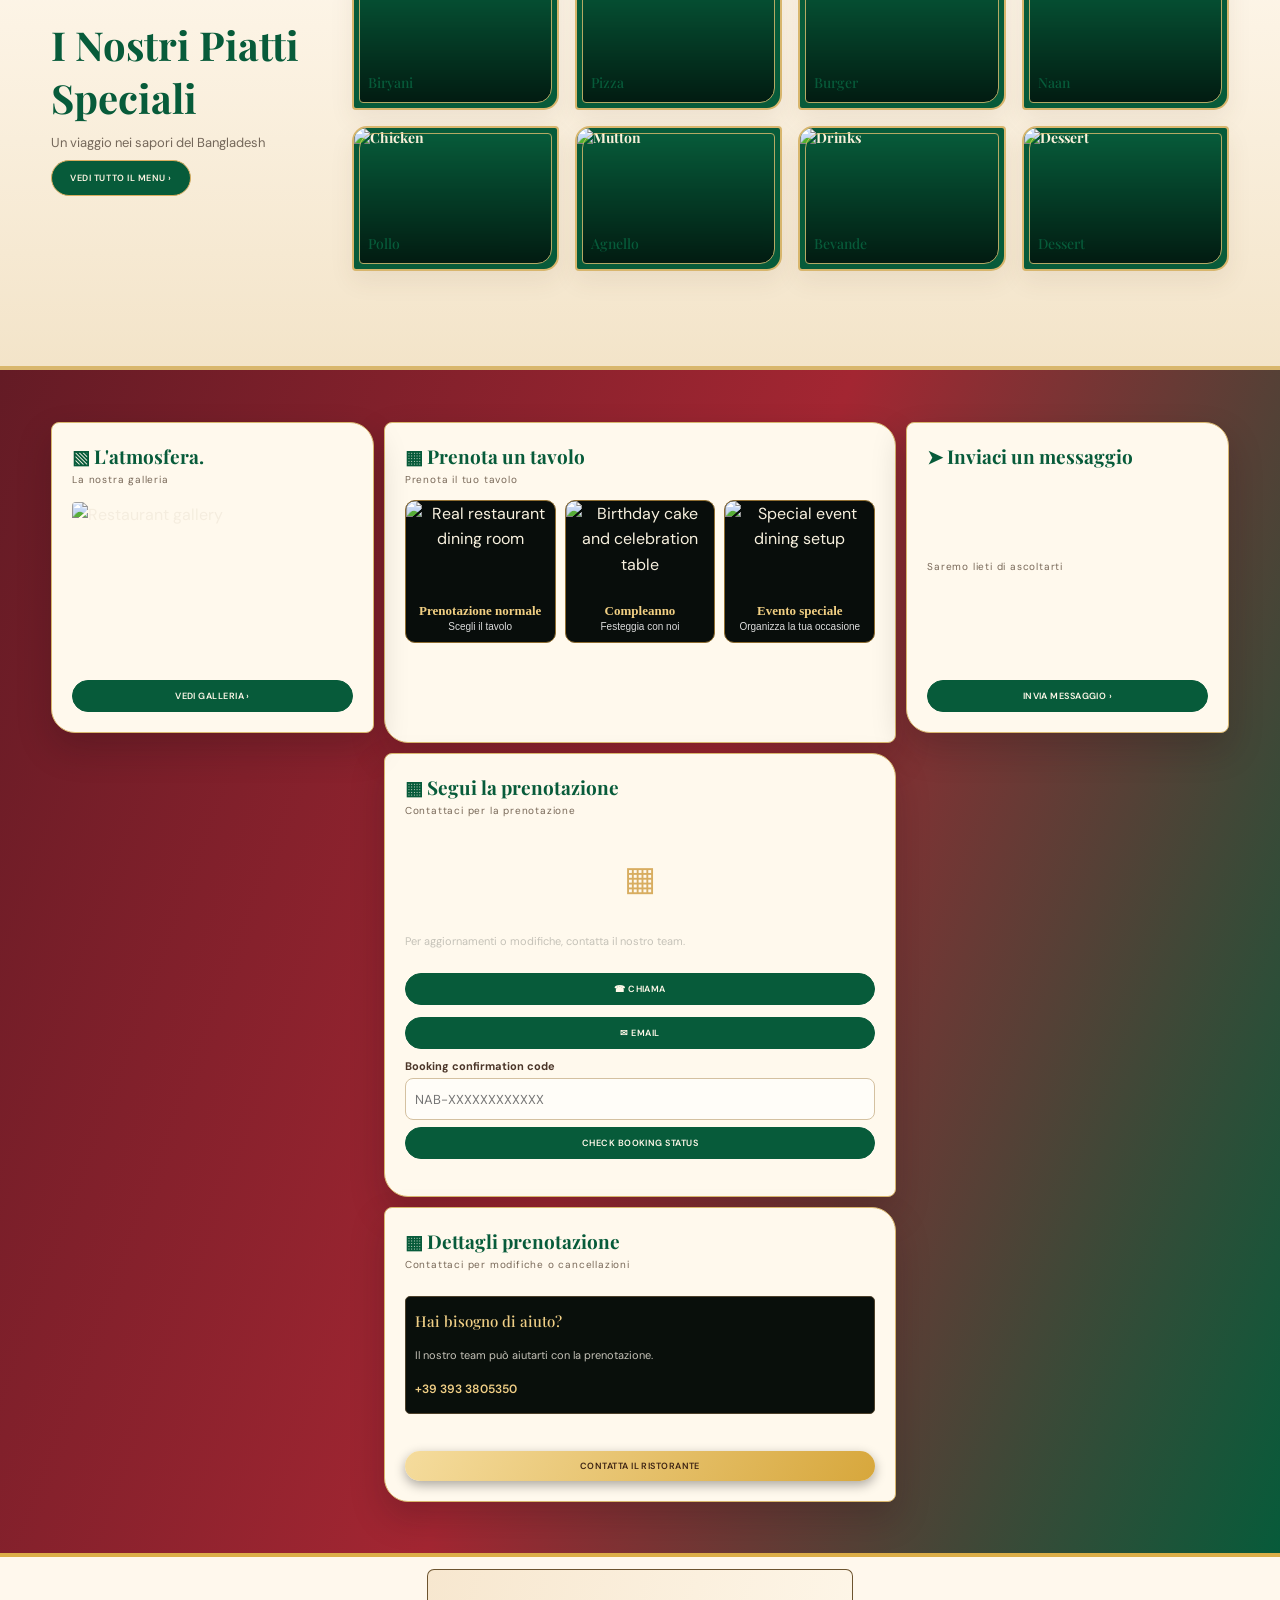
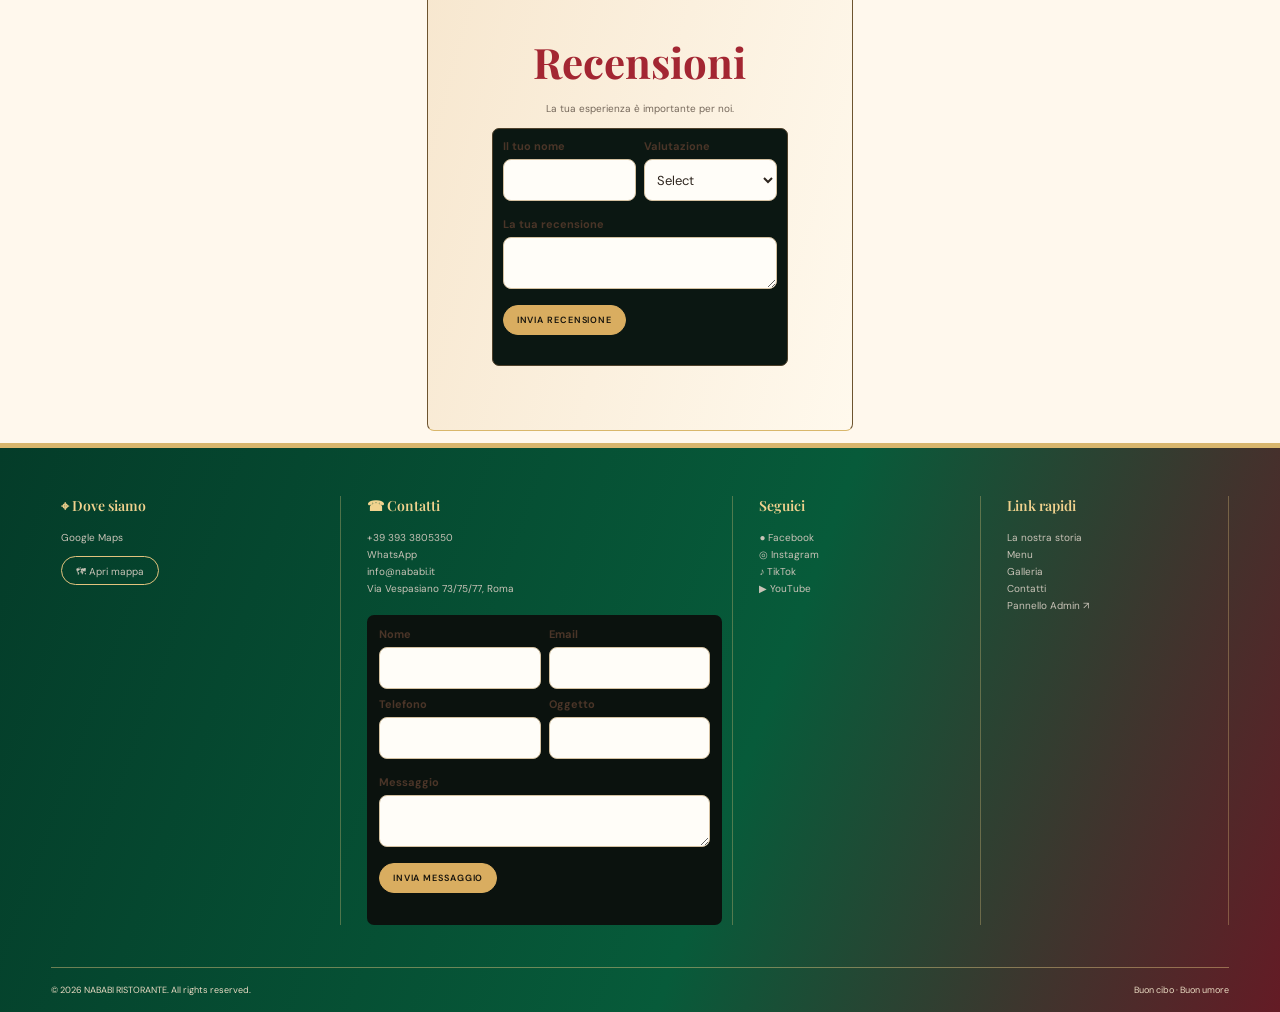
==== commit 6e24822a: "Remove homepage rotating food slideshow" ====
--- a/index.html
+++ b/index.html
@@ -202,65 +202,6 @@
 .booking-form-card form[hidden]{display:none!important}
 @media(max-width:620px){.booking-occasion-grid{gap:6px}.booking-occasion img{height:76px}.booking-occasion span{font-size:11px}.booking-occasion small{font-size:9px}}
 
-/* Full-screen cinematic food showcase; isolated to the homepage hero */
-.reference-hero.hero-food-showcase{min-height:calc(100svh - 92px);grid-template-columns:minmax(0,.88fr) minmax(0,1.12fr);padding:48px 5% 58px;overflow:hidden}
-.reference-hero.hero-food-showcase .hero-copy{margin:0;max-width:620px;text-align:left}
-.hero-food.hero-food-showcase{position:relative;grid-column:2;grid-row:1;min-height:clamp(300px,55vh,620px);height:100%;align-self:stretch;overflow:hidden;border:1px solid #b58a3c;border-radius:24px;background:#090b09;box-shadow:0 18px 55px #0009}
-.hero-food-showcase .hero-food-slide{position:absolute;inset:0;width:100%;height:100%;max-width:none;object-fit:cover;border-radius:0;mix-blend-mode:normal;mask-image:none;filter:none;opacity:0;transform:scale(1.06);transition:opacity 1.1s ease,transform 9s ease}
-.hero-food-showcase .hero-food-slide.is-active{opacity:1;transform:scale(1)}
-.hero-food-caption{position:absolute;z-index:3;left:0;right:0;bottom:0;padding:55px 24px 28px;display:flex;flex-direction:column;gap:5px;background:linear-gradient(transparent,#030506e8);color:#fff}
-.hero-food-caption span{font:11px Georgia,serif;letter-spacing:.25em;color:#e9bd62}
-.hero-food-caption strong{font:italic 700 clamp(23px,3vw,38px) Georgia,serif;text-shadow:0 2px 8px #000}
-.hero-food-progress{position:absolute;z-index:4;left:0;right:0;bottom:0;height:3px;background:#ffffff35}
-.hero-food-progress i{display:block;width:0;height:100%;background:#e9bd62}
-.hero-food-showcase .hero-food-progress i{animation:heroFoodProgress 9s linear infinite}
-@keyframes heroFoodProgress{from{width:0}to{width:100%}}
-@media(max-width:700px){
- .reference-hero.hero-food-showcase{min-height:calc(100svh - 125px);grid-template-columns:1fr;padding:94px 15px 48px;gap:18px}
- .reference-hero.hero-food-showcase .hero-copy{grid-column:1;grid-row:1;text-align:center}
- .hero-food.hero-food-showcase{grid-column:1;grid-row:2;min-height:230px;height:30svh;max-height:310px;border-radius:17px}
- .hero-food-showcase .hero-food-caption{padding:38px 15px 19px}
- .hero-food-showcase .hero-food-caption strong{font-size:23px}
-}
-@media(prefers-reduced-motion:reduce){
- .hero-food-showcase .hero-food-slide{transition:none;transform:none}
- .hero-food-showcase .hero-food-progress i{animation:none;width:100%}
-}
-
-/* Fix: make the rotating food showcase the full homepage hero background */
-.reference-hero.hero-food-showcase{
- position:relative;isolation:isolate;display:grid;grid-template-columns:1fr;
- min-height:calc(100svh - 92px);padding:48px 5% 58px;overflow:hidden;
- background:#030506;
-}
-.reference-hero.hero-food-showcase::before{
- display:block;content:"";position:absolute;inset:0;z-index:1;pointer-events:none;
- background:linear-gradient(90deg,rgba(0,0,0,.82) 0%,rgba(0,0,0,.55) 48%,rgba(0,0,0,.2) 100%);
-}
-.reference-hero.hero-food-showcase .hero-food.hero-food-showcase{
- position:absolute;inset:0;z-index:0;grid-column:auto;grid-row:auto;
- width:100%;height:100%;min-height:0;max-height:none;border:0;border-radius:0;
- background:#030506;box-shadow:none;overflow:hidden;
-}
-.reference-hero.hero-food-showcase .hero-copy{
- position:relative;z-index:3;grid-column:1;grid-row:1;
- margin:0;max-width:650px;text-align:left;align-self:center;
-}
-.reference-hero.hero-food-showcase .hero-contact{position:relative;z-index:4}
-.reference-hero.hero-food-showcase .breaking-news{z-index:5}
-@media(max-width:700px){
- .reference-hero.hero-food-showcase{
-  min-height:calc(100svh - 125px);grid-template-columns:1fr;
-  padding:94px 18px 48px;gap:18px;
- }
- .reference-hero.hero-food-showcase .hero-copy{
-  grid-column:1;grid-row:1;text-align:center;max-width:100%;
- }
- .reference-hero.hero-food-showcase .hero-food.hero-food-showcase{
-  position:absolute;inset:0;width:100%;height:100%;min-height:0;max-height:none;
- }
-}
-
 </style>
 <link rel="stylesheet" href="assets/css/homepage-premium-refresh.css">
 <link rel="stylesheet" href="assets/css/nababi-tri-culture-premium.css">
@@ -272,15 +213,7 @@
 <div class="topline"><div class="top-left"><a href="https://maps.google.com/?q=Via+Vespasiano+73+Roma">⌖ Via Vespasiano 73/75/77, Roma</a><a href="tel:+393933805350">☎ +39 393 3805350</a></div><div class="top-right"><a href="mailto:info@nababi.it">✉ info@nababi.it</a></div></div>
 <header class="site-main-header"><a class="brand" href="#home"><span class="brand-mark">♛</span><span class="brand-name"><strong>NABABI</strong><small>RISTORANTE</small></span></a><nav><a href="#home" data-t="navHome">Home</a><a href="#about" data-t="navStory">About</a><a href="#menu" data-t="navMenu">Menu</a><a href="#gallery" data-t="navGallery">Gallery</a><a href="#booking" data-t="navBook">Booking</a><a href="#reviews" data-t="reviewsNav">Reviews</a><a href="#contact" data-t="navContact">Contact</a><a class="nav-login" href="#booking" data-t="navBook">Book a table</a><a href="verifica-certificato.html">Verifica certificato</a><a class="nav-admin" href="admin-v2.html" data-t="adminPanel">⚙ Admin</a></nav><div class="languages" id="homepageLanguageMenu"><button class="language-toggle" type="button" aria-label="Choose language" aria-expanded="false" aria-controls="homepageLanguageOptions">🌐</button><div class="language-options" id="homepageLanguageOptions"><button data-lang="it" class="active">🇮🇹 Italiano</button><button data-lang="en">🇬🇧 English</button><button data-lang="bn">🇧🇩 বাংলা</button></div></div></header>
 <main>
-<section class="hero reference-hero hero-food-showcase" id="home"><div class="breaking-news"><b data-t="breakingNews">Breaking News</b><a href="#gallery"><img src="https://images.unsplash.com/photo-1517248135467-4c7edcad34c4?auto=format&fit=crop&w=650&q=85" alt="Restaurant"></a><strong data-t="breakingCaption">Special moments at Nababi</strong><small data-t="videoComing">Discover our restaurant</small></div><div class="hero-copy"><div class="hero-kicker" data-t="heroKicker">Welcome to</div><h1>NABABI RISTORANTE</h1><p class="hero-script" data-t="heroText">Authentic Flavors of India &amp; Bangladesh</p><div class="hero-ornament">✧ ━━━━━ ❀ ━━━━━ ✧</div><p class="hero-description" data-t="heroDescription">Experience royal taste with traditional spices, fresh ingredients and warm hospitality.</p><a class="btn btn-fill" href="#menu" data-t="heroMenu">Explore Menu ›</a></div><div class="hero-food hero-food-showcase" aria-label="Nababi food highlights">
-<img class="hero-food-slide is-active" data-hero-slide src="https://images.unsplash.com/photo-1563379091339-03246963d51a?auto=format&fit=crop&w=1400&q=90" alt="Traditional biryani">
-<img class="hero-food-slide" data-hero-slide src="https://images.unsplash.com/photo-1544025162-d76694265947?auto=format&fit=crop&w=1400&q=90" alt="Grilled meat dish" loading="lazy">
-<img class="hero-food-slide" data-hero-slide src="https://images.unsplash.com/photo-1555939594-58d7cb561ad1?auto=format&fit=crop&w=1400&q=90" alt="Grilled food selection" loading="lazy">
-<img class="hero-food-slide" data-hero-slide src="https://images.unsplash.com/photo-1546833999-b9f581a1996d?auto=format&fit=crop&w=1400&q=90" alt="Indian curry and rice" loading="lazy">
-<img class="hero-food-slide" data-hero-slide src="https://images.unsplash.com/photo-1513104890138-7c749659a591?auto=format&fit=crop&w=1400&q=90" alt="Freshly prepared pizza" loading="lazy">
-<div class="hero-food-caption" aria-live="polite"><span>NABABI RISTORANTE</span><strong data-hero-caption>Royal Biryani</strong></div>
-<div class="hero-food-progress" aria-hidden="true"><i></i></div>
-</div><div class="hero-contact"><a href="tel:+393933805350">☎ +39 393 3805350</a><a href="https://maps.google.com/?q=Via+Vespasiano+73+Roma">⌖ Via Vespasiano 73/75/77, Roma</a></div></section>
+<section class="hero reference-hero" id="home"><div class="breaking-news"><b data-t="breakingNews">Breaking News</b><a href="#gallery"><img src="https://images.unsplash.com/photo-1517248135467-4c7edcad34c4?auto=format&fit=crop&w=650&q=85" alt="Restaurant"></a><strong data-t="breakingCaption">Special moments at Nababi</strong><small data-t="videoComing">Discover our restaurant</small></div><div class="hero-copy"><div class="hero-kicker" data-t="heroKicker">Welcome to</div><h1>NABABI RISTORANTE</h1><p class="hero-script" data-t="heroText">Authentic Flavors of India &amp; Bangladesh</p><div class="hero-ornament">✧ ━━━━━ ❀ ━━━━━ ✧</div><p class="hero-description" data-t="heroDescription">Experience royal taste with traditional spices, fresh ingredients and warm hospitality.</p><a class="btn btn-fill" href="#menu" data-t="heroMenu">Explore Menu ›</a></div><div class="hero-contact"><a href="tel:+393933805350">☎ +39 393 3805350</a><a href="https://maps.google.com/?q=Via+Vespasiano+73+Roma">⌖ Via Vespasiano 73/75/77, Roma</a></div></section>
 <section class="features reference-features"><div class="feature"><span class="feature-icon">♧</span><div><strong data-t="feature1Title">Fresh Ingredients</strong><em data-t="feature1Text">Only the best for you</em></div></div><div class="feature"><span class="feature-icon">♛</span><div><strong data-t="feature2Title">Skilled Chefs</strong><em data-t="feature2Text">Crafted with love</em></div></div><div class="feature"><span class="feature-icon">⌂</span><div><strong data-t="feature3Title">Cozy Ambience</strong><em data-t="feature3Text">Feel at home</em></div></div><div class="feature"><span class="feature-icon">◉</span><div><strong data-t="feature4Title">Fast Service</strong><em data-t="feature4Text">Your time matters</em></div></div></section>
 <section class="about-section" id="about"><a class="about-video" href="#gallery"><img src="https://images.unsplash.com/photo-1414235077428-338989a2e8c0?auto=format&fit=crop&w=900&q=85" alt="Dining room"><span>▶</span></a><div class="about-copy"><small data-t="storyKicker">ABOUT US</small><h2 data-t="storyTitle">A Place for Food Lovers</h2><p data-t="storyText">At Nababi Ristorante, we bring the rich culinary traditions of India and Bangladesh to the heart of Rome.</p><a class="btn btn-line" href="#contact" data-t="storyLink">Learn More ›</a></div><div class="about-points"><p>♧ <span data-t="aboutPoint1">Fresh &amp; Organic Food</span></p><p>◉ <span data-t="aboutPoint2">Authentic Recipes</span></p><p>♛ <span data-t="aboutPoint3">Royal Dining Experience</span></p><p>♡ <span data-t="aboutPoint4">Family Friendly</span></p></div></section>
 <section class="menu-section" id="menu"><div class="menu-heading"><div><h2 data-t="menuTitle">Our Menu</h2><p data-t="menuText">Choose Your Favourite Category</p></div><a class="btn btn-line" href="#booking" data-t="viewMenu">View Full Menu ›</a></div><div class="category-grid">
@@ -363,29 +296,6 @@
 
 
 
-/* Accessible rotating food showcase. Stops when the tab is hidden or motion is reduced. */
-(function initHeroFoodShowcase(){
- const hero=document.querySelector('.hero-food-showcase');
- if(!hero)return;
- const slides=[...hero.querySelectorAll('[data-hero-slide]')];
- const caption=hero.querySelector('[data-hero-caption]');
- const names=['Royal Biryani','Grilled Specialities','Freshly Grilled Favourites','Traditional Curry','Nababi Pizza'];
- if(slides.length<2)return;
- const reduced=window.matchMedia&&window.matchMedia('(prefers-reduced-motion: reduce)').matches;
- if(reduced)return;
- let current=0,timer=null;
- const showNext=()=>{
-  slides[current].classList.remove('is-active');
-  current=(current+1)%slides.length;
-  slides[current].classList.add('is-active');
-  if(caption)caption.textContent=names[current]||'Nababi Specialities';
- };
- const start=()=>{if(!timer)timer=window.setInterval(showNext,9000)};
- const stop=()=>{if(timer){window.clearInterval(timer);timer=null}};
- document.addEventListener('visibilitychange',()=>document.hidden?stop():start());
- start();
-})();
-
 async function loadHomepageBackground(){
  try{
   const cfg=window.NABABI_CONFIG||{};
--- a/assets/css/homepage-minimal-hero.css
+++ b/assets/css/homepage-minimal-hero.css
@@ -363,3 +363,79 @@
   display:block!important;
   visibility:visible!important;
 }
+
+
+/* Mobile food showcase: show the complete dish photo and give each slide time to read. */
+@media(max-width:700px){
+  .reference-hero.hero-food-showcase{
+    min-height:0!important;
+    height:auto!important;
+    grid-template-columns:minmax(0,1fr)!important;
+    grid-template-rows:auto auto auto auto!important;
+    align-items:stretch!important;
+    gap:16px!important;
+    padding:34px 14px 24px!important;
+  }
+  .reference-hero.hero-food-showcase .hero-copy{
+    grid-column:1!important;
+    grid-row:1!important;
+    width:100%!important;
+    max-width:100%!important;
+    margin:0!important;
+    text-align:center!important;
+  }
+  .reference-hero.hero-food-showcase .hero-food.hero-food-showcase{
+    position:relative!important;
+    inset:auto!important;
+    grid-column:1!important;
+    grid-row:2!important;
+    width:100%!important;
+    height:clamp(260px,42svh,390px)!important;
+    min-height:260px!important;
+    max-height:390px!important;
+    margin:0!important;
+    border:2px solid #d8b66d!important;
+    border-radius:16px!important;
+    background:#062f22!important;
+    overflow:hidden!important;
+  }
+  .reference-hero.hero-food-showcase .hero-food-showcase .hero-food-slide{
+    width:100%!important;
+    height:100%!important;
+    object-fit:contain!important;
+    object-position:center!important;
+    padding:8px!important;
+    background:#062f22!important;
+    border:0!important;
+    border-radius:12px!important;
+    transform:none!important;
+  }
+  .reference-hero.hero-food-showcase .breaking-news{
+    position:relative!important;
+    grid-column:1!important;
+    grid-row:3!important;
+    left:auto!important;
+    right:auto!important;
+    top:auto!important;
+    width:100%!important;
+    max-width:100%!important;
+    margin:0!important;
+  }
+  .reference-hero.hero-food-showcase .hero-contact{
+    position:relative!important;
+    grid-column:1!important;
+    grid-row:4!important;
+    left:auto!important;
+    right:auto!important;
+    bottom:auto!important;
+    margin:0!important;
+    display:flex!important;
+    flex-wrap:wrap!important;
+    justify-content:center!important;
+    gap:8px!important;
+  }
+  .reference-hero.hero-food-showcase .hero-contact a{
+    font-size:10px!important;
+    overflow-wrap:anywhere!important;
+  }
+}
